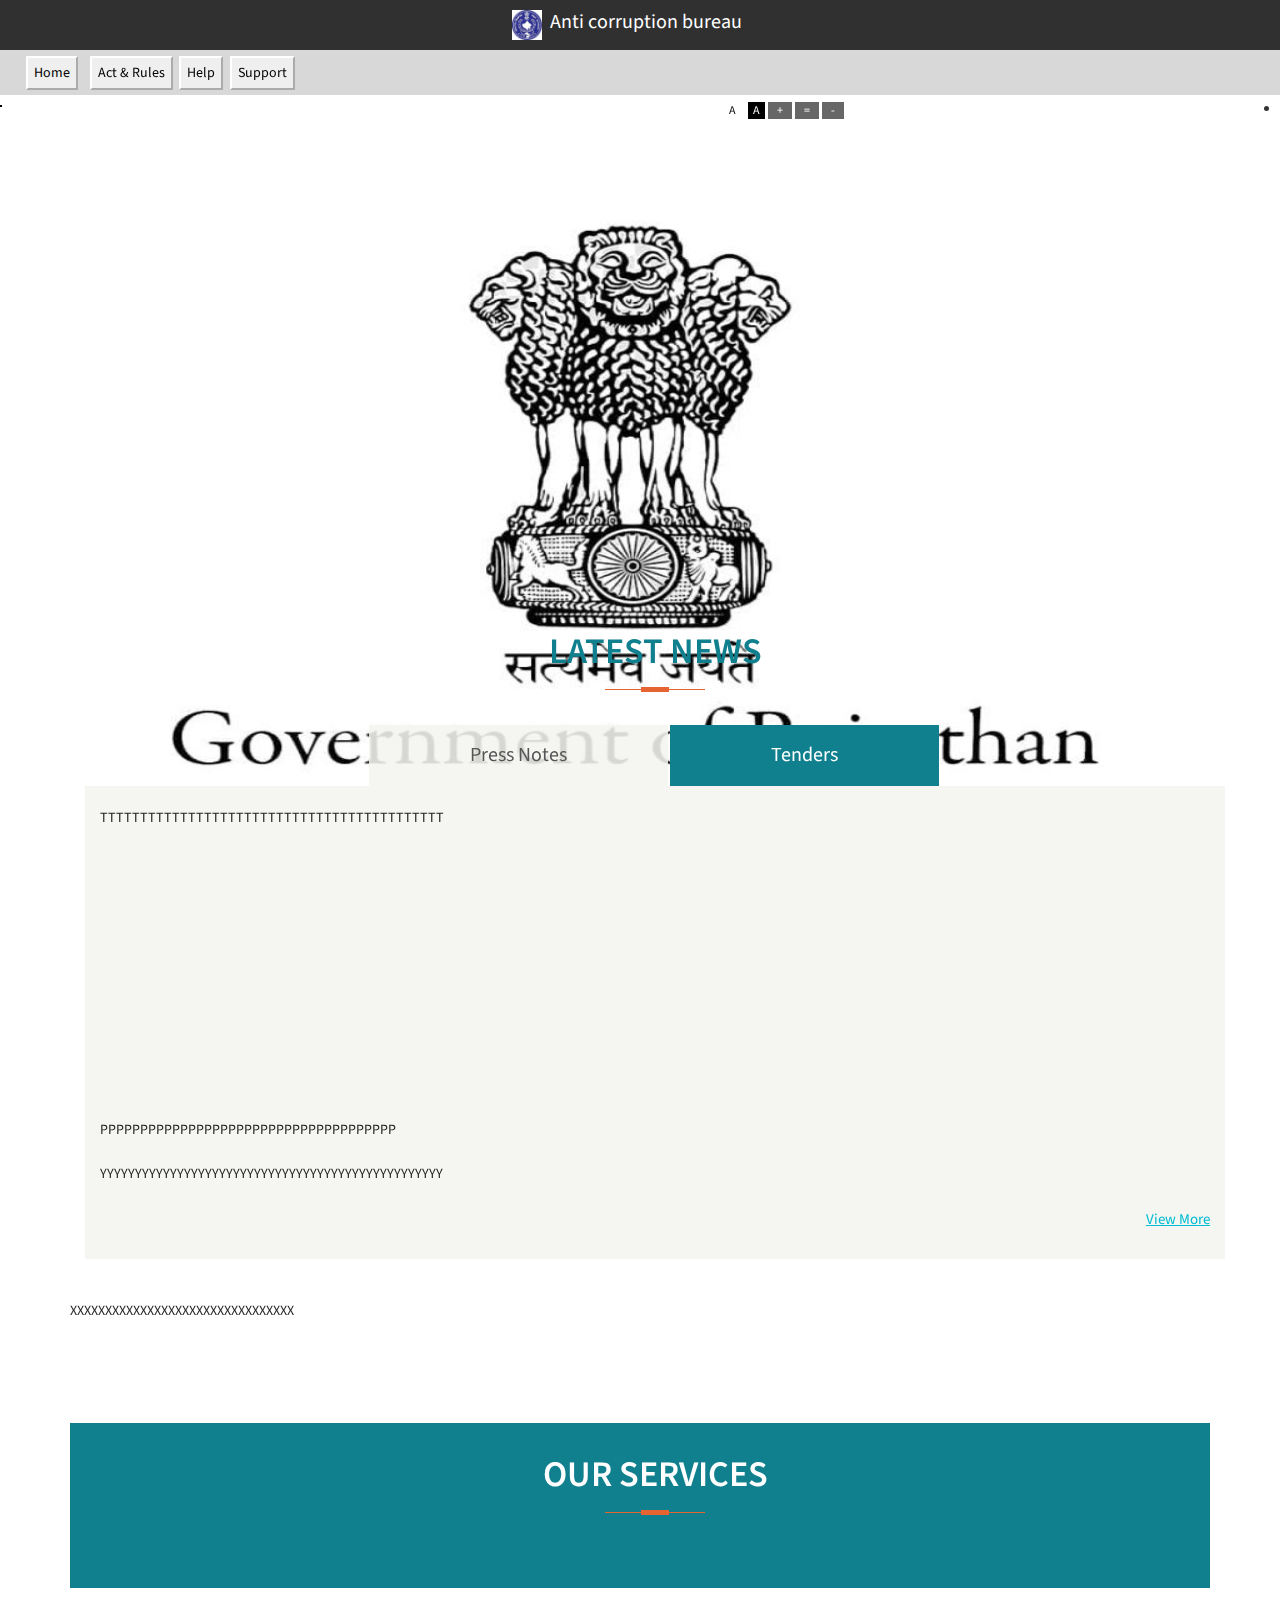
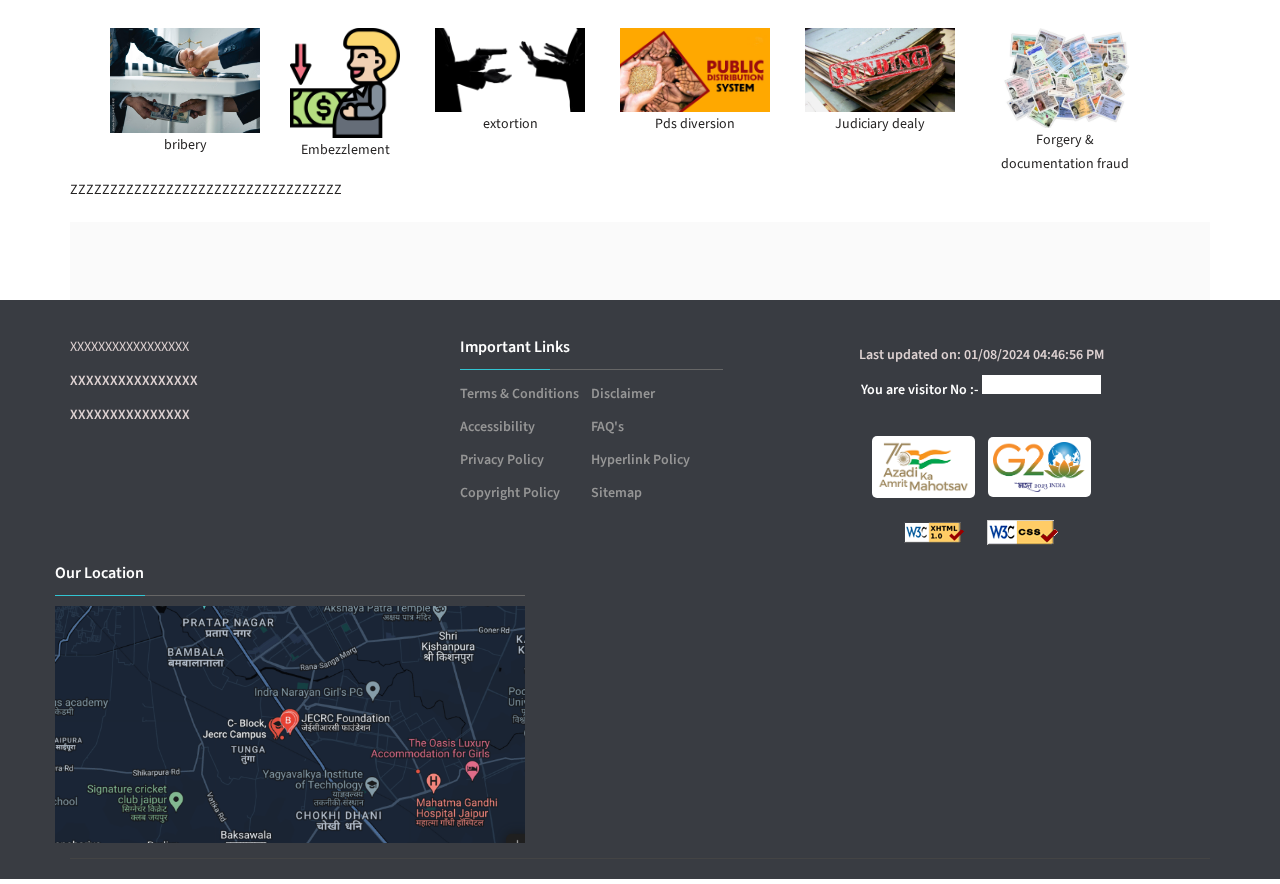
==== index.html @ 55d006df "Update index.html" ====
<!DOCTYPE html>
<html lang="en">
<head>
<meta charset="utf-8">
<meta http-equiv="X-UA-Compatible" content="IE=edge">
<meta name="viewport" content="width=device-width, initial-scale=1">
<title>site</title>

<link rel="stylesheet" href="https://fonts.googleapis.com/css2?family=Material+Symbols+Outlined:opsz,wght,FILL,GRAD@24,400,0,0" />
<link rel="stylesheet" href="https://fonts.googleapis.com/css2?family=Material+Symbols+Outlined:opsz,wght,FILL,GRAD@24,400,0,0" />
<link rel="stylesheet" href="https://fonts.googleapis.com/css2?family=Material+Symbols+Outlined:opsz,wght,FILL,GRAD@24,400,0,0" />
<link href="ita-dep.css" rel="stylesheet">
<link rel="stylesheet" href="https://fonts.googleapis.com/css2?family=Material+Symbols+Outlined:opsz,wght,FILL,GRAD@24,400,0,0" />
<link href="bootstrap.min.css" rel="stylesheet">
<link href="style.css" rel="stylesheet" type="text/css" media="screen">
<link href="font-awesome.min.css" rel="stylesheet">
<link href="flexslider.css" rel="stylesheet" type="text/css" media="screen">
<link href="owl.transitions.css" rel="stylesheet" type="text/css" media="screen">
<link href="animate.css" rel="stylesheet" type="text/css" media="screen">
<link href="jquery.progresstracker.css" rel="stylesheet" type="text/css" media="screen">
<link href="owl.carousel.css" rel="stylesheet" type="text/css" media="screen">
<link href="owl.theme.css" rel="stylesheet" type="text/css" media="screen">
<link href="slimmenu.min.css" rel="stylesheet" type="text/css" media="screen">
<link rel="stylesheet" href="C:/dataTables.bootstrap.min.css"/>
<link rel="stylesheet" href="scroller.css"/>
<link rel="stylesheet" href="menuscroller.css"/>
<link rel="stylesheet" href="style1.css"/>
<link rel="stylesheet" href="player.css">
<link rel="stylesheet" href="popup.css"/>
<link rel="stylesheet" href="Usersolor2.css" type="text/css" media="all" title="color2"/>
<link rel="stylesheet" href="color3.css" type="text/css" media="all" title="color3"/>
<link rel="stylesheet" href="color4.css" type="text/css" media="all" title="color4"/>
<link rel="stylesheet" href="color5.css" type="text/css" media="all" title="color5"/>
<link rel="stylesheet" href="https://fonts.googleapis.com/css2?family=Material+Symbols+Outlined:opsz,wght,FILL,GRAD@24,400,0,0" />
</head>
<body class="header-horizontabutton">
   
    <div style="  padding-top:10px;position:fixed; display: flex; z-index: 1000000000000000000; font-size: 20px; height: 50px; width: 100vw; color:white; background-color: rgb(48, 48, 48);"><img src="bgt17.jpg" style="margin-left: 40vw; height: 30px;width: 30px; display: inline-block; !important" alt=""><p style="color: white; text-align: center; margin-left: 8px;">Anti corruption bureau</p>  </div>
       <!--.navbar header-->
       <br>
       <div style=" height: 70px; width: 100vw; color:white; text-align: center; background-color: rgb(216, 216, 216);" >
        <button class="tabs" style="border-color: white; color: black; position: absolute; left: 2vw; top:56px; z-index: +10000000000000000000000000000000000000000;!important "id="home" class="home" >Home</button>
        <button class="tabs" style="border-color: white; color: black; position: absolute; left:7vw; top:56px; z-index: +100000000000000000000000000000000000000;!important"id="act" class="home">Act & Rules</button>
        <button class="tabs" style="border-color: white; color: black; position: absolute; left:14vw; top:56px; z-index: +10000000000000000000000000000000000000000;!important" id="help"class="home">Help</button>
        <button class="tabs" style="border-color: white; color: black; position: absolute; left:18vw; top:56px; z-index: +10000000000000000000000000000000000000000;!important"id="support"class="home">Support</button>
    </div>

   <script >
        window.watsonAssistantChatOptions = {
          integrationID: "7bcb001e-59f9-430e-aff6-486584fcb900", // The ID of this integration.
          region: "us-south", // The region your integration is ho5ed in.
          serviceInstanceID: "1e8221c4-bea7-44d3-b015-cb9356a021be", // The ID of your service instance.
          onLoad: async (instance) => { await instance.render(); }
        };
        setTimeout(function(){
          const t=document.createElement('script');
          t.src="https://web-chat.global.assistant.watson.appdomain.cloud/versions/" + (window.watsonAssistantChatOptions.clientVersion || 'latest') + "/WatsonAssistantChatEntry.js";
          document.head.appendChild(t);
        });
      </script>



<div id="preloader"> <div id="status">&nbsp;</div></div>
<div class="top-bar-wrap" >
  <div class="container" >
    <div class="top-bar" >
      <div class="pull-left" >
        <div class="time"  style="color:white;position: absolute; top: 100px; left: 39vw; z-index: 10000000000;"> 
          <noscript>5
          Javascript Required
          </noscript>
          <script type="text/javascript">
                                    var d = new Date()
                                    var weekday = new Array("Sunday", "Monday", "Tuesday", "Wednesday", "Thursday", "Friday", "Saturday")
                                    var monthname = new Array("Jan", "Feb", "Mar", "Apr", "May", "Jun", "Jul", "Aug", "Sep", "Oct", "Nov", "Dec")
                                    document.write(weekday[d.getDay()] + ", ")
                                    document.write(d.getDate() + " ")
                                    document.write(monthname[d.getMonth()] + ", ")
                                    document.write(d.getFullYear())
                                </script> 
          <span id="clockDisplay"> 
          <script type="text/javascript">
                                        function renderTime() {
                                            var currentTime = new Date();
                                            var diem = "AM";
                                            var h = currentTime.getHours();
                                            var m = currentTime.getMinutes();
                                            var s = currentTime.getSeconds();
                                            setTimeout('renderTime()', 1000);
                                            if (h == 0) {
                                                h = 12;
                                            } else if (h > 12) {
                                                h = h - 12;
                                                diem = "PM";
                                            }
                                            if (h < 10) {
                                                h = "0" + h;
                                            }
                                            if (m < 10) {
                                                m = "0" + m;
                                            }
                                            if (s < 10) {
                                                s = "0" + s;
                                            }
                                            var myClock = document.getElementById('clockDisplay');
                                            myClock.textContent = h + ":" + m + ":" + s + " " + diem;
                                            myClock.innerText = h + ":" + m + ":" + s + " " + diem;
                                        }
                                        renderTime();
                                    </script> 
          </span> </div>
      </div>
      <div class="pull-right">
        <ul class="list-inline social-1" style=" z-index: 1000000000000000000; !important">
          <li style="color: white; position: absolute; top: 100px; left:56vw; z-index: 1000000000000000000; !important">
            <div class="color-selector-wrapper"  > 
            <a href="#" title="Default Theme" class="color2" onclick="switch_style('color2'); return false;"></a>
            <a href="#" title="Orange Theme" class="color1" onclick="switch_style('color4'); return false;"></a>
            <a href="#" title="Honey Orange Theme" class="color3" onclick="switch_style('color3'); return false;"></a>
            <a href="#" title="Normal Contrast" class="color4" onclick="switch_style('color1'); return false;">A</a>
            <a href="#" title="High Contrast" class="color5" onclick="switch_style('color5'); return false;">A</a>
          </div>
          </li>
          <li>
            <div class="fontsizer" style="color: white; position: absolute; top: 100px; left:60vw; z-index: 1000000000000000000; !important"> 
                 <a href="#" title="Increase Font Size" class="increase font">+</a>
                 <a href="#" title="Default Font Size" class="resetMe font">=</a>
                 <a href="#" title="Decrease Font Size" class="decrease font">-</a> 
                 <a href="#" onclick="window.print()" class="font" title="Print"><i class="fa fa-print"></i></a>
           </div>
          </li>
<li  class="desk-hide"><a href="#aboutus" class="page-scroll" title="Skip to main content" rel="noopener noreferrer">Skip to main content</a></li>
        <li class="desk-hide"><a href="/content/homeportal/en/screenreaderaccess.html" target="_blank" title="Screen Reader Access" rel="noopener noreferrer">Screen Reader Access</a></li>
        </ul>
      </div>
    </div>
  </div>
</div>

<div class="navbar navbar-default navbar-static-top sticky" role="navigation">
  <div class="container">

    
<div class="navbar-header">
	<button type="button" class="navbar-toggle" data-toggle="collapse" data-target=".navbar-collapse"> <span class="sr-only">Toggle navigation</span> <span class="icon-bar"></span> <span class="icon-bar"></span> <span class="icon-bar"></span> </button>
	<a class="navbar-brand" href="/content/homeportal/en/acbdepartment.html">
		<span class="hide_txt">home</span>
	</a>
</div><div class="section"></div><div class="iparys_inherited"></div>





<div class="navbar-collapse collapse pol-dep-menu">
      <ul class="nav navbar-nav navbar-right" style="height:65px;">
        <li style="position: absolute; right: 200px; top:-40px; !important"><a href="/content/homeportal/en.html" rel="noopener noreferrer" class="main-portal-link" target="_blank"><span class="material-symbols-outlined" style="font-size: 15px; padding-bottom: 0px; !important">
            home
            </span> Back to Main Portal</a></li>
          

        <li style="position: absolute; right: 100px; top:-40px;!important"class="dropdown lang-sel"> <a href="#" class="dropdown-toggle " data-toggle="dropdown"><span style="font-size: 15px; padding-bottom: 0px;!important" class="material-symbols-outlined">
            language
            </span>Language</a>
          <ul class="dropdown-menu" role="menu">
            <li><a href="">English</a></li>
            <li><a href="">Hindi</a></li>
          </ul>
        </li> 

          <li style="position: absolute; top: -43px; right: 20px;" class="dropdown " data-animate="animated fadeInUp" style="z-index:500;"> <a href="#" class="dropdown-toggle " data-toggle="dropdown"><span class="material-symbols-outlined">
            search
            </span><em class="hide_txt">search icon</em></a>
          <ul class="dropdown-menu animated fadeInUp">
            <li id="dropdownForm">
              <div class="dropdown-form">
                
<input name="colid" class="colid" type="hidden" value="">

				
                
                
                
                    
                

<form class=" form-inline" id="searchform" action="/content/homeportal/en/acbdepartment/search-results.html">
                  <div class="input-group" >
                     <input  type="search" aria-label="search keyward" class="form-control" name="q" id="search-input" placeholder="Keywords..." autocomplete="off" required>



                    <span class="input-group-btn">
                         <button class="btn btn-theme-bg" type="button" id="submit-2">Go</button>

                    </span> 
                      

                    </div>
                </form>


              </div>
            </li>
          </ul>
        </li>
          

      </ul>
    </div>







	  

    <link rel="stylesheet" type="text/css" href="/acb-dep-menu.css">


<style>
	.cms-logos {
	position: absolute;
	z-index: 99;
	bottom: 480px;
	width: 10%;
	right: 0px;
	}
	.cm-image-home{position:absolute;bottom:0;z-index: 999;}
	.cm-image-home img{max-width:250px;}
	.minister-image-home{position:absolute;bottom:0;z-index: 999;right:0}
	.minister-image-home img{max-width:220px;}
	.chiranjeevi_logo {
	position: absolute;
	top: 0;
	right: 0px;
	z-index: 1;
	}
	.new_hg_minst
	{
	position: absolute;
	bottom: 0;
	right: 0;
	max-width: 200px;
	z-index: 9;
	}
	.new_hg_minst img{
	max-width: 100%;
	}
	.home-slide li
	{
	height:calc(100vh - 97px);
	background-size: 100% 100% !important;
	}
	.rpa-banner .home-slide li{
	height:calc(100vh - 240px);
    background-size: 100% 100% !important;
	}
	.home-slide{
	padding:0;
	}
	.home-slide .owl-pagination
	{
	display:none!important;
	}
	.flexslider .home-slide .owl-buttons div{
	text-decoration: none;
	display: block;
	width: 40px;
	height: 40px;
	margin: -20px 0 0;
	position: absolute;
	top: 42%;
	z-index: 100;
	overflow: hidden;
	opacity: 0;
	cursor: pointer;
	color: rgba(0, 0, 0, 0.8);
	text-shadow: 1px 1px 0 rgb(255 255 255 / 30%);
	-webkit-transition: all 0.3s ease-in-out;
	-moz-transition: all 0.3s ease-in-out;
	-ms-transition: all 0.3s ease-in-out;
	-o-transition: all 0.3s ease-in-out;
	transition: all 0.3s ease-in-out;
	height: 50px;
	line-height: 50px;
	width: 50px;
	text-shadow: none;
	color: #32c5d2;
	opacity: 1;
	font-size: 0;
	background: transparent;
	}
	.flexslider .home-slide .owl-buttons div.owl-next {
	right: 30px;
	text-align: right;
	}
	.flexslider .home-slide .owl-buttons div.owl-prev {
	left: 30px;
	}
	.flexslider .home-slide .owl-buttons div.owl-next:before{
	font: normal normal normal 14px/1 FontAwesome;
	content: "\f105";
	font-size:50px;
	}
	.flexslider .home-slide .owl-buttons div.owl-prev:before{
	font: normal normal normal 14px/1 FontAwesome;
	content: "\f104";
	font-size:50px;
	}
	.main-slider
	{
	background: transparent;
	}
.cq-placeholder-department-banner_47cmp0{
	margin-top:27px !important;
    }
.acb--banner-logo{
	position: absolute;
    z-index: 1;
    bottom: inherit!important;
    top: 10px;
    left: 0!important;
    max-width: 210px;
    border: 1px solid black;
}
.acb--banner-logo img{
    width : 100%;
}
.minister-image{
    position: absolute;
    bottom: 0;
    z-index: 999;
    right: 0;
    max-width: 170px;
}
.helplineNo{
 position: absolute;
    bottom: 0;
    z-index: 999;
    right: 0;
    background: #ffff;
    background: #11808e;
    color: #fff;
    padding: 15px;
    font-weight: 600;
    font-size: 22px;
    line-height: 1.5;
    }
@media only screen and (max-width:767px){
    .helplineNo{
padding: 10px;
    font-weight: 600;
    font-size: 16px;
    }
}
</style>


<section id="home" class="main-slider pt-section" data-name="Home"style=" border-radius:0px;width: 100vw; height: 100vh; position: absolute; top: -50px; left: 0px; z-index: -1;
!important">
	<div class="flexslider" >

<div class="cm-image-home">
		</div>
            <div class="acb--banner-logo">
   
</div>







		<!-- <div class="rpa_marquee" data-sly-test="false">
			<marquee onmouseover="this.stop();" onmouseout="this.start();" direction="right" behavior="alternate">
			             
			<a rel="noopener noreferrer" adhocenable="false" href="https://webcast.gov.in/mha/ib" target="_blank">पुलिस स्मृति दिवस समारोह का सीधा प्रसारण</span></b></span><b><span style="color: rgb(255,102,0);"></a></marquee> 
			</div> -->

		
		
		<ul class="home-slide owl-carousel owl-theme">
			
				
    <!--<li style="background: url('/content/dam/common/cmo/drugBanner1.jpg')"></li>
    <li style="background: url('/content/dam/common/cmo/drugBanner2.jpg')"></li>-->

<li style="background-image: url('bgt19.jpg')">
        <div class="slider-text">
          <div class="inner">
            <div class="container text-center">
              <div class="row">
                <div class="col-md-8 col-md-offset-2">
                      <h4></h4>
                      
                      
                       

               </div>
              </div>
            </div>
          </div>
        </div>
      </li>

			
				
    <!--<li style="background: url('/content/dam/common/cmo/drugBanner1.jpg')"></li>
    <li style="background: url('/content/dam/common/cmo/drugBanner2.jpg')"></li>-->

<li style="background-image: url('bgt20.png')">
        <div class="slider-text">
          <div class="inner">
            <div class="container text-center">
              <div class="row">
                <div class="col-md-8 col-md-offset-2">
                      <h4></h4>
  
                      
                       

               </div>
              </div>
            </div>
          </div>
        </div>
      </li>

			
				
    <!--<li style="background: url('/content/dam/common/cmo/drugBanner1.jpg')"></li>
    <li style="background: url('/content/dam/common/cmo/drugBanner2.jpg')"></li>-->

			

		</ul>
	</div>
	
	
	<!--<a href="http://www.gramrajasthan.in" class="gram-logo" target="_blank">
		</a>-->
	
</section>
<script>
	/*var url = window.location.href;
	 	var f = url.includes("homeguardsdepartment");
	var f1 = url.includes("homeguards");
	 	if(f==true || f1==true){
	       document.getElementById("ministerImgValidationHome").innerHTML = 
	       '<div class="minister-image-home">' + '<img src="C:/Users/Dell/Downloads/home.rajasthan.gov.in/home.rajasthan.gov.in/content/dam/HomeGuardsfile/pic-/Sh-Bhajanlal-Jatav.png" alt="Shri Bhajanlal Jatav" title="Shri Bhajanlal Jatav">'+
	       '</div>';
	   }*/
	
	
</script>
<!--- New Banner Section for News and Courses  -->





    









<section id="news" class=" news parallax pt-section padding-v-60" data-name="News" style="background-image:url(news.jpg); margin-top:400px; !important">
<div class="container">
    
    <div class="row">
      <div class="col-md-12">
        <h3 class="heading">Latest News</h3>
      </div>
    </div>
    <div class="row ">
      <div class="col-md-12">
        <ul class="nav nav-tabs">
    <li class="active"><a data-toggle="tab" href="#lNews">Press Notes</a></li>
   <li><a data-toggle="tab" href="#tenders">Tenders</a></li>
    
        </ul>
        <div class="tab-content news-desc">
            <p>TTTTTTTTTTTTTTTTTTTTTTTTTTTTTTTTTTTTTTTTTTT</p>
          <div id="lNews" class="tab-pane fade in active">
           <div class="tableHeight"> <div id="acbpressnote"></div></div>
<p>PPPPPPPPPPPPPPPPPPPPPPPPPPPPPPPPPPPPP</p>
         <div align="right">
         <a href="/content/homeportal/en/acbdepartment/media/" class="readMore btn"> </a>

         </div>

         <p>YYYYYYYYYYYYYYYYYYYYYYYYYYYYYYYYYYYYYYYYYYYYYYYYY</p>
       <a class="viewmore" href="/content/homeportal/en/acbdepartment/pressrelease.html">View More</a>
          </div>

          <div id="tenders" class="tab-pane fade">
         <div class="tableHeight"> <div id="acbtenders"></div></div>


             <div align="right">
  <a href="/content/homeportal/en/acbdepartment/tender" class="readMore btn"> </a>

  </div>

    <a class="viewmore" href="/content/homeportal/en/acbdepartment/tender.html">View More</a>
          </div>

<div id="events" class="tab-pane fade">
        <div class="tableHeight">    <div id="acbcirculars"> </div> </div>

 <div align="right">
<a class="readMore btn"> </a>
</div>
          </div>
        </div>
      </div>
    </div>
  </div>
</section>
 

<p>XXXXXXXXXXXXXXXXXXXXXXXXXXXXXXXX</p>
<!-- <sly data-sly-test="false"><div data-sly-resource="departmentlatestnewsSection" data-sly-unwrap/></sly> -->

<section id="count" class="process-rounded pt-section padding-v-60" data-name="Count">
 <div class="container">

    <div class="row">

  
          
     
 
  </div>
    </div>
</section>


	<section id="services" class="services bg-theme pt-section padding-v-60" data-name="Services">
  <div class="container">
    <div class="row">
      <div class="col-md-12">
        <h3 class="heading">Our Services</h3>
      </div>
    </div>
    <div class="row">
     
 
     

    </div>
  </div>
</section>

<div style=" text-align: center; display: flex; border-radius: 7px;margin-top: 40px;">
    <div style=" height: 150px; width: 150px; margin-right:30px;  margin-left: 40px; ">    <img src="bgt11.jpg" >
        <p>bribery</p></div>

<div style=" height: 120px; width: 110px; margin-right:35px; ">    <img src="bgt12.png">
    <p>Embezzlement</p></div>
<div style=" height: 150px; width: 150px; margin-right:35px; ">    <img src="bgt13.jpeg">
    <p>extortion</p></div>
<div style=" height: 150px; width: 150px;  margin-right:35px;">     <img src="bgt14.jpg">
    <p>Pds diversion</p></div>
<div style=" height: 150px; width: 150px; margin-right:35px; ">    <img src="bgt15.jpg">
    <p>Judiciary dealy</p></div>
<div style=" height: 150px; width: 150px; margin-right:35px; ">    <img src="bgt16.jpg">
    <p>Forgery & documentation fraud</p></div>
</div>

<p>ZZZZZZZZZZZZZZZZZZZZZZZZZZZZZZZZZZ</p>
<section class="otherWebLink">
<div class="container padding-v-30">
<ul id="flexiselDemo3">
<li><a rel="noopener noreferrer" href="https://www.itu.int/wtsa/2024/" target="_blank"><img src="C:/Users/Dell/Downloads/home.rajasthan.gov.in/home.rajasthan.gov.in/content/dam/common/ituwsta/iTUWSTA-logo.jpg" alt="ituwsta logo"> </a></li>
    
        
          <li><a href="https://janaadhaar.rajasthan.gov.in" onclick="return confirmRedirect();" target='_blank'><img src="janaadhaar-logo2.png" alt="Impartent links"></a></li>
    
          <li><a href="https://sso.rajasthan.gov.in/signin" onclick="return confirmRedirect();" target='_blank'><img src="2.jpg" alt="Impartent links"></a></li>
    
          <li><a href="http://sampark.rajasthan.gov.in/" onclick="return confirmRedirect();" target='_blank'><img src="3.jpg" alt="Impartent links"></a></li>
    
          <li><a href="https://india.gov.in/" onclick="return confirmRedirect();" target='_blank'><img src="5.png" alt="Impartent links"></a></li>
    
          <li><a href="http://gyansankalp.nic.in" onclick="return confirmRedirect();" target='_blank'><img src="button_csr1.jpg" alt="Impartent links"></a></li>
    
          <li><a href="#" onclick="return confirmRedirect();" target='_blank'><img src="beti-bachao-beti-padhao.png" alt="Impartent links"></a></li>
    
  
</ul>    
</div>
<section>

 <script>
    function confirmRedirect(){
		var r = confirm('You will be redirect to a different webpage.');
        if(r == true){
            window.loaction = $(this).attr("href");
        }
        return r;
    }
</script> 



<span class="material-symbols-outlined" style="color:white; position:absolute; top:290px; right:40px;">
    keyboard_double_arrow_right
    </span>
    <span class="material-symbols-outlined" style="color:white; position:absolute; top:290px; left:40px;">
        keyboard_double_arrow_left
        </span>



</div> 
<footer id="footer">
  <div class="container">

    <div class="row">
             <div class="col-md-4 margin30">
        <div class="footer-col">
<p>XXXXXXXXXXXXXXXXX</p>
<p><b>XXXXXXXXXXXXXXXX</p>
<p>XXXXXXXXXXXXXXX</p>
<p> </p>



          <ul class="list-inline social-1">
           
          </ul>
        
        </div>
      </div><div class="section"></div><div class="iparys_inherited"></div>

<div class="col-md-3 margin30">
 
        <div class="footer-col">

          <h3 class="headings">Important Links</h3>
          <ul class="list-unstyled popular-post">

          

            <li>Terms &amp; Conditions</a> </li>


            <li>Disclaimer</a> </li>


            <li> Accessibility</a> </li>


            <li> FAQ&#39;s</a> </li>


            <li> Privacy Policy</a> </li>


            <li> Hyperlink Policy</a> </li>


            <li> Copyright Policy</a> </li>


            <li>Sitemap</a> </li>

          </ul>
        </div>
        

      </div><div class="section"></div><div class="iparys_inherited"></div>

    <div class="col-md-5 margin30" style="text-align:center;">
    	
			<div class="update">
    				<p class="center"> 
    Last updated on: 

    01/08/2024 04:46:56 PM

 

    				</p>
 					<div class="newcounter">You are visitor No :- <span id="visitorCounter"></span></div> 



    		</div>

        <div class="gandhi">
   <img src="akam-logo.png" alt="Azadi Ka Amrit Mahotsav" width="158"></a>
</div> 

<div class="g20 gandhi"> <a rel="noopener noreferrer" href="https://www.g20.org/en/" target="_blank">	<img src="g20.png" alt="g20" width="158"></a></div>


<div class="ex-links">
			<ul>
			 <li><img src="w3c_html_icon.png" alt="w3c html"></a>
			 </li>
			<li><img src="w3c_css.gif" alt="w3c css"></a>
			</li>
			</ul>
		</div>

	</div>
 <div class="row">
<div class="col-md-5 margin30">
        <div class="footer-col">
          <h3 class="headings">Our Location</h3>
          <div class="map">
            <img src="bgt8.png">
         </script> 
          </div>
        </div>
      </div><div class="section"></div><div class="iparys_inherited"></div>


<div class="col-md-7 margin30 idcLogo_otr">
<div class="idc-logo"><img src="C:/Users/Dell/Downloads/home.rajasthan.gov.in/home.rajasthan.gov.in/content/dam/common/idc-logo.png" alt="100 international day of cooperatives"></div>
</div>
</div>

</div>
    <div class="row">
      <div class="col-md-12">
        <div class="footer-btm"><div>
 
</div>  </div>
		
		

		
		
      </div>
    </div>
  </div>    
      </div>
</div>
</footer>
<!--<div data-sly-resource="par" data-sly-unwrap />
<div data-sly-include="/libs/wcm/core/components/init/init.jsp" data-sly-unwrap />
-->
     <div id="back-top"><a href="#top"><span class="hide_txt">Scroll to Top</span></a></div>

            <style>
                .idcLogo_otr{
    width: auto;
                }
.idc-logo{
float:right;width:100%
}
.idc-logo img{
    background: #fff;
    border-radius: 15px;
    padding: 4px 7px;
    max-width: 200px;
    margin: 32px 0 20px 0;
	box-shadow: 0 0 20px 0 rgb(62 28 131 / 10%);
}
      .update p.center{

text-align:center;
                margin : 8px  0 !important;
                }          
    .gandhi
{
      margin:0 auto;
    width: 103px;    display: inline-block;
    margin: 0 5px;

}
    .digifestLogo{
    width: 190px;
    }
    .gandhi img{
        max-width: 100%;
        }
    footer .container
    {
        position:relative;
    }
    @media only screen and (max-width:1025px)
            {
        .gandhi {

width: 103px;
display: block;
margin: 20px auto;
}
    }
</style>


<link rel="stylesheet" type="text/css" href="/popup.css" media="screen"> <!-- Added by Manish-->
<script src="jquery.min.js"></script>
<script src="jquery.vender.new.js"></script>




<script src="jquery.flexslider-min.js" type="text/javascript"></script> 


<script src="jquery.fancybox.js"></script>
<script src="global.js"></script>
<script type="text/javascript" src="jquery.smartmenus.js"></script> 
<script type="text/javascript" src="jquery.smartmenus.bootstrap.js"></script>
<script src="bootstrap.min.js" type="text/javascript"></script>





   <div class="f-script"></div>
<script src="acb-dep-menu.js"></script>

   <script>
//navigation shortcode
$(function() {
             $('#main-menu').smartmenus({
                 subMenusSubOffsetX: 1,
                 subMenusSubOffsetY: -8
             });
         });

$(document).ready(function(){
    $('.hamberg').click(function() {
        $('.overlay').addClass("overlay-show");
        $('.menu-wrap').addClass("menu-wrap-show");
        return false;
    });
    $("#nav-close").click(function() {
        $('.overlay').removeClass("overlay-show");
        $('.menu-wrap').removeClass("menu-wrap-show");
    });
    $('.overlay').click(function(){
        $('.overlay').removeClass("overlay-show");
        $('.menu-wrap').removeClass("menu-wrap-show");
    });
    $('#nav ul li').each(function() {
        if ($(this).children('ul').length > 0) {
            $(this).addClass('parent');
            $(this).prepend( "<span><i class='fa fa-angle-right' aria-hidden='true'></i></span>" );
        }
    });
    $('#nav ul li.parent > span').click(function() {
        $(this).parent().toggleClass('active');
        $(this).parent().children('ul').slideToggle('fast');
        $(this).parent().siblings().children().next().slideUp();
        $(this).parent().siblings().removeClass('active');
    });


    
});
    </script>






<script src="jquery.dataTables.min.js"></script>
<script src="dataTables.bootstrap.min.js"></script>

<script src="jquery.easing.1.3.min.js" type="text/javascript"></script> 
<script type="jquery.sticky.js"></script> 

<script src="jquery.stellar.min.js" type="text/javascript"></script> 
<script src="jquery.mixitup.min.js" type="text/javascript"></script> 
<script src="waypoints.min.js"></script> 
<script src="jquery.counterup.min.js" type="text/javascript"></script> 
<script src="wow.min.js" type="text/javascript"></script> 
<script src="owl.carousel.min.js" type="text/javascript"></script> 

    <script async defer id="analytics-script" data-website-id="7403330c-80d9-4ba0-a8a3-6db4c4a7d0f0" data-old-count="2578400" src="https://webanalytics.rajasthan.gov.in/script.js"></script>
    <link href="visitorcounter.css" rel="stylesheet" type="text/css">
<script src="visitorcounter.js"> </script> 
<script>
            $(document).ready(function() {
    $(".home-slide").owlCarousel({
        // Most important owl features
        items: 1,
        itemsCustom: false,
        itemsDesktop: [1199, 1],
        itemsDesktopSmall: [980, 1],
        itemsTablet: [768, 1],
        itemsTabletSmall: false,
        itemsMobile: [479, 1],
        singleItem: false,
        startDragging: true,
        navigation: true,
        autoPlay:true
    });

});
          </script>
<script src="jquery.simplyscroll.js"></script>
<script src="jquery.progresstracker.js" type="text/javascript"></script> 
<script src="custom.js" type="text/javascript"></script> 
<script src="theme-changer.js" type="text/javascript"></script>
<script src="scrollbar.js"></script> 
<script src="menuscroller-jquery.js"></script>
<script src="jquery.flexisel.js"></script>
<script src="mediaelement-and-player.min.js"></script>
<script src="mycustom.js"></script>
<script src="popup.js"></script>
<script src="jquery.prettyPhoto.js"></script> 
<script src="dephome.js"></script>
<script type="text/javascript" src="popup.js"></script> <!-- Added by Manish-->
<script>
            var _gaq=[['_setAccount','UA-XXXXX-X'],['_trackPageview']];
            (function(d,t){var g=d.createElement(t),s=d.getElementsByTagName(t)[0];
            g.src=('https:'==location.protocol?'//ssl':'//www')+'.google-analytics.com/ga.js';
            s.parentNode.insertBefore(g,s)}(document,'script'));

            // Colorbox Call

            $(document).ready(function(){
                $("[rel^='lightbox']").prettyPhoto();
            });
        </script>




<script>

$('#GalleryStuff li').each(function() {
    $(this).parent().prepend(this);
});

$('.ascList').each(function() {
    $(this).parent().prepend(this);
});



</script>






<script src="tablecall.js"></script>
<script type="text/javascript">

$(window).load(function() {

    $("#flexiselDemo3").flexisel({
        visibleItems: 7,
        animationSpeed: 1000,
        autoPlay: false,
        autoPlaySpeed: 3000,            
        pauseOnHover: true,
            clone:false,
        enableResponsiveBreakpoints: true,
        responsiveBreakpoints: { 
            portrait: { 
                changePoint:480,
                visibleItems: 1
            }, 
            landscape: { 
                changePoint:640,
                visibleItems: 2
            },
            tablet: { 
                changePoint:768,
                visibleItems: 3
            }
        }
    });

});
</script>


<script>
  $(function() {
    $(".videos").click(function () {
      var theModal = $(this).data("target"),
      videoSRC = $(this).attr("data-video"),
      videoSRCauto = videoSRC + "?modestbranding=1&rel=0&controls=0&showinfo=0&html5=1&autoplay=1";
      $(theModal + ' video').attr('src', videoSRCauto);
      $('#videoModal').on('hidden.bs.modal', function () {
        $(theModal + ' video').attr('src', '');
      });
    });
  });
  </script>



<script src="jquery.ui.js"></script> 
<script src="tenders.js"></script> 

<script type="text/javascript">

$(document).ready(
			function() {
            $('#rpatenders tbody').html($('#rpatenders tbody').find('tr').get().reverse());

				var todayDate = $.datepicker.parseDate("yy-mm-dd",
						$.datepicker.formatDate('yy-mm-dd', new Date()))
						.getTime();
                var table = $('#rpatenders').DataTable({
					"paging" : true,
					"ordering" : false,
					"info" : true,
					"bFilter" : true
				});

				/*$("#rpatenders tbody tr").each(
						function(index) {
							var data = table.row(index).data();                           
							var tableDate = $.datepicker.parseDate("dd/mm/yy",
									data[3]).getTime();
							if (todayDate > tableDate) {
								$(this).remove();
							}
						}); */


			});

$(document).ready(function(){
$( "#tendersnew" ).load( "/content/homeportal/en/rajasthanpoliceacademy/latestnews.html #rpatenders",function(){
		$('#rpatenders tbody').html($('#rpatenders tbody').find('tr').get().reverse());
		var table = $('#rpatenders').DataTable({
            		"searching": false,
            		"lengthChange": false,
            		"info":false,
            		"paging": false,
					"columnDefs" : [ {
						"searchable" : true,
						"orderable" : false,
						"targets" : '_all'
					} ],
					"order" : []
				});


				table.on('order.dt search.dt', function() {
					table.column(0, {
						search : 'applied',
						order : 'applied'
					}).nodes().each(function(cell, i) {
						cell.innerHTML = i + 1;
					});
				}).draw();


    	var todayDate = $.datepicker.parseDate("yy-mm-dd",
						$.datepicker.formatDate('yy-mm-dd', new Date()))
						.getTime();

				$("#rpatenders tbody tr").each(
						function(index) {
							var data = table.row(index).data();                           
							var tableDate = $.datepicker.parseDate("dd/mm/yy",
									data[3]).getTime();
							if (todayDate > tableDate) {
								$(this).remove();
							}
						});

 	});  

});


</script>
 <script type="text/javascript">
$(document).ready(function(){
 $('#submit-2').click(function(){
		$('#searchform').trigger('submit');

    });
$('#search-input').keyup( function(e) {

            //if enter is pressed
            if(e.keyCode == 13) {

                $('#searchform').trigger('submit');

            }


        });

     });
</script>
<script>
    (function ($) {
                $.fn.dtree = function (options) {
                    var $this = this,
                        settings = $.extend({
                            isHorizontal: false,
                            customTemplate: false,
                            gutter: 20,
                            zoom: true,
                            placeholderImg: "",
                            isCollapsible: true,
                            searchbox: true
                        }, options),
                        _parents = [],
                        _nodeDims = {},
                        _iniScale = 0,
                        _domNodes = {},
                        _dtreeID = $this.attr("id") || "dtree" + Math.round(Math.random() * 100),
                            init = {
                                logger: function () {
                                    _parents = calc.getParentChildObj();
                                    _nodeDims = init.getNodeDimensions();
                                    
                                    $this.html(init.buildNodes(_nodeDims));
                                    init.rearrangeDom();
                                    init.setSelectors();
                                    console.log(settings.nodes, _nodeDims, _parents);
                                },
                                buildNodes: function (nodeDims) {
                                    if (settings.customTemplate) {
                                        
                                    } else {
                                        var activepid = _parents.rootNode.id,
                                            pNodes = _parents.listParents.length,
                                            ndPipe = [activepid],
                                            nodeHTML = "<div class=\"dtree-wrapper " + (settings.isHorizontal ? 'dtree-x' : '') + "\">";
                                        
                                        if (settings.searchbox) {
                                            nodeHTML += "<div class=\"dtree-searchbox\"><input type=\"text\" class=\"dtree-search-control\"><i class=\"dtree-search-icon\"></i>" +
                                                "<ul class=\"dtree-search-list\"></ul>" +
                                                    "</div>";
                                        }
                                        
                                        
                                        nodeHTML += "<div class=\"dtree-node-wrapper\" id=\"" + _dtreeID + "_node_0\" style=\"width:100%\">" +
                                            "<div class=\"dtree-node-cell\">" +
                                                "<div class=\"dtree-node-main\">" +
                                                    "<div class=\"dtree-node \" style=\"margin:" + settings.gutter + "px\">" +
                                                        "<div class=\"dtree-img\"><img src=\"" + (_parents.rootNode.img || settings.placeholderImg) + "\"></div>" +
                                                            "<div class=\"dtree-name\">" + _parents.rootNode.name + "<span class=\"sub\">" + _parents.rootNode.txt + "</span></div>" +
                                                                (settings.isCollapsible ? "<div class=\"node-collapse\" data-dtree-collpase-node=\"#" + _dtreeID + "_node_" + activepid + "\"  style=\"bottom : " + settings.gutter / 2 + "px\"></div>" : "");
                                        nodeHTML += (settings.isHorizontal) ? "<i class=\"dtree-branch liney\" style=\"height:50%; top:50%; left: " + settings.gutter + "px; width: calc(100% - " + settings.gutter + "px)\"></i>" : "<i class=\"dtree-branch liney\" style=\"width:50%; left:50%; top: " + settings.gutter + "px; height: calc(100% - " + settings.gutter + "px)\"></i>";
                                        nodeHTML += "</div></div><div class=\"dtree-child-container\" id=\"" + _dtreeID + "_node_" + activepid + "\"></div></div></div>";
                                        
                                        while (pNodes && ndPipe.length) {
                                            activepid = ndPipe.shift();
                                            var childNdsObj = _parents.parentObj[_parents.listParents.indexOf(activepid)];
                                            if (!childNdsObj) {
                                                continue;
                                            }
                                            var childNds = childNdsObj.childNodes;
                                            
                                            nodeHTML += "<div class=\"dtree-node-wrapper \" id=\"" + _dtreeID + "_parent_" + activepid + "\"  >";
                                            
                                            for (var i = 0; i < childNds.length; i++) {
                                                var isParent = (_parents.listParents.indexOf(childNds[i].id) !== -1),
                                                    hasSiblings = childNds.length - 1,
                                                        xRight = (i == 0) ? "0" : "50%",
                                                            xWidth = "50%",
                                                                isMiddle = (i > 0 && i < childNds.length - 1),
                                                                    imgSrc = childNds[i].img || settings.placeholderImg,
                                                                        parObj = _parents.parentObj[_parents.listParents.indexOf(childNds[i].id)],
                                                                            isCollapsedNode = childNds[i].isCollapsed;
                                                
                                                if (isMiddle) {
                                                    xWidth = "100%";
                                                    xRight = "0";
                                                }
                                                settings.nodes[_parents.nodeById[childNds[i].id]].lvl = 1 + settings.nodes[_parents.nodeById[activepid]].lvl;
                                                // width: 100/childNds.length
                                                nodeHTML += "<div class=\"dtree-node-cell \"  >" +
                                                    "<div class=\"dtree-node-main\">" +
                                                        "<div class=\"dtree-node "+(isCollapsedNode && "dtree-collapsed")+"\" style=\"margin:" + settings.gutter + "px\">" +
                                                            "<div class=\"dtree-img\"><img src=\"" + imgSrc + "\"></div>" +
                                                                "<div class=\"dtree-name\">" + childNds[i].name + "<span class=\"sub\">" + childNds[i].txt + "</span></div>";
                                                nodeHTML += isParent ? (settings.isCollapsible ? "<div class=\"node-collapse\" data-dtree-collpase-node=\"#" + _dtreeID + "_node_" + childNds[i].id + "\" style=\"bottom : " + settings.gutter / 2 + "px\"></div>" : "") : "";
                                                
                                                if (settings.isHorizontal) {
                                                    nodeHTML += (!isParent && parObj ? (parObj.childNodes.length > 1) : parObj) ? "<i class=\"dtree-branch liney\" ></i>" : "<i class=\"dtree-branch liney\" style=\"width:calc(100% - " + settings.gutter + "px); left: 0\"></i>";
                                                    
                                                } else {
                                                    nodeHTML += (!isParent && parObj ? (parObj.childNodes.length > 1) : parObj) ? "<i class=\"dtree-branch liney\"></i>" : "<i class=\"dtree-branch liney\" style=\"height:calc(100% - " + settings.gutter + "px); top: 0\"></i>";
                                                    nodeHTML += hasSiblings ? "<i class=\"dtree-branch linex\" style=\"right: " + xRight + "; width: " + xWidth + "\"></i>" : "";
                                                }
                                                
                                                nodeHTML += "</div></div>" +
                                                    ((hasSiblings && (settings.isHorizontal)) ? "<i class=\"dtree-branch linex\" style=\"bottom: " + xRight + "; height: " + xWidth + "\"></i>" : "") +
                                                        "<div class=\"dtree-child-container  "+(isCollapsedNode && "dtree-target-collapsed")+"\" id=\"" + _dtreeID + "_node_" + childNds[i].id + "\"></div></div>";
                                                ndPipe.push(childNds[i].id);
                                            }
                                            nodeHTML += "</div>";
                                            pNodes--;
                                        }
                                        
                                        
                                        return nodeHTML + "</div>";
                                    }
                                },
                                rearrangeDom: function () {
                                    var $parents = $this.find(".dtree-node-wrapper").not("#" + _dtreeID + "_node_0"),
                                        $childs = $this.find(".dtree-child-container");
                                    
                                    $parents.each(function () {
                                        var custNodeId = $(this).attr("id").split("_"),
                                            cutNode = $(this).detach(),
                                            pasteNode = $childs.filter("#" + _dtreeID + "_node_" + custNodeId[custNodeId.length - 1]);
                                        if (pasteNode) {
                                            cutNode.appendTo(pasteNode);
                                        }
                                    });
                                },
                                getNodeDimensions: function () {
                                    $('body').append("<div id=\"tempNode\"><div class=\"dtree-node\"><div class=\"dtree-img\"><img src=\"https://vrfox.in/acb-dep-v2/images/user.png\"></div> <div class=\"dtree-name\"></div><span class=\"dtree-branch\"><i></i><i></i></span></div></div>");
                                    var $tempNode = $("#tempNode");
                                    var tw = $tempNode.children().eq(0).outerWidth(true),
                                        th = $tempNode.children().eq(0).outerHeight(true);
                                    
                                    $tempNode.remove();
                                    return {
                                        nodeWidth: tw,
                                        nodeHeight: th
                                    };
                                },
                                setSelectors: function () {
                                    _domNodes.nodes = $this.find(".dtree-node");
                                    _domNodes.nodeContainers = $this.find(".dtree-node-main");
                                    _domNodes.nodeCollapseToggles = $this.find(".node-collapse");
                                    _domNodes.searchControl = $this.find(".dtree-search-control");
                                    _domNodes.searchResults = $this.find(".dtree-search-list");
                                    
                                    _domNodes.nodeCollapseToggles.on("click", handlers.onToggleCollapseClick);
                                    _domNodes.searchControl.on("keyup", handlers.onSearchKeyup);
                                    _domNodes.searchControl.on("blur", handlers.onSearchBlur);
                                    $this.on("mousedown", handlers.onBoardMouseDown);
                                    $this.on("mouseup", handlers.onBoardMouseUp);
                                },
                                buildSearchResults: function (listObj, skey) {
                                    var listHTML = "";
                                    for (var i = 0; i < listObj.length; i++) {
                                        // var si = listObj[i].name.indexOf(skey) !== -1 ? listObj[i].name.indexOf(skey) : listObj[i].txt.indexOf(skey),
                                        //     name = listObj[i]
                                        
                                        listHTML += "<li>" + listObj[i].name + "</li>";
                                    }
                                    
                                    _domNodes.searchResults.html(listHTML);
                                }
                            },
                                handlers = {
                                    onToggleCollapseClick: function (e) {
                                        var $thisBtn = $(this),
                                            $target = $($thisBtn.attr("data-dtree-collpase-node"));
                                        $thisBtn.parent().toggleClass("dtree-collapsed");
                                        $target.toggleClass("dtree-target-collapsed");
                                    },
                                    onSearchKeyup: function () {
                                        var searchKey = $(this).val(),
                                            resultSet = [];
                                        
                                        resultSet = settings.nodes.filter(function (i, n) {
                                            return (i.name.indexOf(searchKey) !== -1 || i.txt.indexOf(searchKey) !== -1);
                                        });
                                        
                                        init.buildSearchResults(resultSet, searchKey);
                                    },
                                    onSearchBlur: function () {
                                        _domNodes.searchResults.html("");
                                    },
                                    onBoardMouseDown: function (e) {
                                        _iniScale = e.offsetX;
                                        $this.on("mousemove", handlers.onBoardMouseMove);
                                    },
                                    onBoardMouseUp: function (e) {
                                        $this.off("mousemove", handlers.onBoardMouseMove);
                                    },
                                    onBoardMouseMove: function (e) {
                                        e.preventDefault();
                                        var pleft = _iniScale - e.offsetX;
                                        $this.children().eq(0).scrollLeft($this.children().eq(0).scrollLeft() + pleft);
                                    },
                                    onScroll: function () {
                                        
                                    },
                                    onWheel: function (event) {
                                        return;
                                        event.preventDefault();
                                        _iniScale = 0;
                                        console.log(event.originalEvent);
                                        if (!event.originalEvent.wheelDelta) {
                                            if (event.deltaY < 0) {
                                                _iniScale += 0.08;
                                            } else {
                                                _iniScale -= 0.05;
                                            }
                                        } else {
                                            if (event.originalEvent.wheelDelta > 0 || event.originalEvent.detail < 0) {
                                                _iniScale + 0.08;
                                            } else {
                                                _iniScale -= 0.05;
                                            }
                                        }
                                        
                                        $this.children().eq(0).css("transform", "scale(" + _iniScale + ")");
                                    }
                                },
                                    calc = {
                                        getParentChildObj: function () {
                                            var nodes = settings.nodes,
                                                keyNodeId = {},
                                                parents = nodes.map(function (i, n) {
                                                    var childNd = nodes.filter(function (k) {
                                                        return k.pid == i.id
                                                    });
                                                    keyNodeId[i.id] = n;
                                                    return {
                                                        pid: i.id,
                                                        pname: i.name,
                                                        childNodes: childNd
                                                    }
                                                }).filter(function (i) {
                                                    return i.childNodes.length
                                                });
                                            
                                            return {
                                                parentObj: parents,
                                                listParents: parents.map(function (i) {
                                                    return i.pid
                                                }),
                                                rootNode: nodes.filter(function (i) {
                                                    return i.pid == 0
                                                })[0],
                                                nodeById: keyNodeId
                                            };
                                        }
                                    };
                    
                    init.logger();
                    return $this;
                }
            }(jQuery));
</script>

    
</body>
</html>
---- ita-dep.css ----
body.its_web {

    }

body.its_web #preloader{
display:none!important;
}
img {
	border: none;
}
.leftcurtain {
	width: 50%;
	height: 100%;
	top: 0px;
	left: 0px;
	position: fixed;
	z-index: 1112;
}
    .rightcurtain {
        width: 51%;
        height: 100%;
        right: 0px;
        top: 0px;
        position: fixed;
        z-index: 1113;
    }
.rightcurtain img, .leftcurtain img {
	width: 100%;
	height: 100%;
}
.launch-logo {
	margin: 0px auto;
	padding-top: 112px;
	color:#FFF;
     text-align: center;
        background: #4f3722 url('/content/dam/homeportal/intelligence-training-academy/common-images/darkcurtain.jpg') repeat-x;
        background-size: 11% 116%;position: fixed;
    top: 0;
    width: 100%;
    height: 100%;
    z-index: 1000;
}
    .launch-logo div.content {
        border: 5px solid #E3BB1D;
           height: 550px;
        margin: 0 auto;
        /*left: calc(50% - 200px);
    top: calc(50% - 125px);*/
        width: 970px;
        padding: 10px;
       background-color: #f5e8d5;
    /* margin-left: 479px; */
    margin-top: -106px;
    text-align: center;    padding-top: 0;
    }
    .launch-logo div.content img{
          width: auto!important;
    max-width: 100%;
    display: inline-block;
    float: inherit!important;
    }
.launch-logo div.button{
    background: #4f3722 url("/content/dam/homeportal/intelligence-training-academy/common-images/Launch.png") no-repeat scroll 0 0;
    height: 44px;
    margin: 0 auto;
    padding: 0 10px;
    /*left: calc(50% - 50px);
    top: calc(50% - 25px);*/
    width: 135px;
}
.launch-logo div.button:hover{
    background: #4f3722 url("/content/dam/homeportal/intelligence-training-academy/common-images/Launch-Hover.png") no-repeat scroll 0 0;
}
.rope {
	position: fixed;
	top: -40px;
	left: 70%;
	z-index: 1114;
}
body.itaPopupTrue .leftcurtain,body.itaPopupTrue .rightcurtain,body.itaPopupTrue .launch-logo,body.itaPopupTrue .rope{
display:none!important;
}

@media only screen and (max-width: 768px){
.ita_box_cnt .new_section{
    width: 100%!important;
    height: auto;
    margin-top: 50px;
            }
            .ita_dep .image {
    float: left;
    margin-right: 10px;
                margin-bottom:20px;
            }
}
---- style.css ----
@import url(https://fonts.googleapis.com/css?family=Source+Sans+Pro:400,900,700italic,700,600,300,200,300italic,400italic);
#preloader  {
	position: fixed;
	 text-align: center;
	 height: 0%;
	 width: 0%;
	 top: 0;
	 left: 0;
	 right: 0;
	 background-color:#fff;
	 z-index: 99999;
  }
.home{
	font-size: 15px;
	color: #a8a8a8;
	border-radius: 3px;
	height: 40px;
	width:auto+20px;
	margin-right: 2px;
	margin-top: 0px;
	padding-left: 5px;
	padding-right: 5px;
	padding-bottom: 5px;
	text-align: center;
	background-color: #414141;
	position: relative;
	top: 10px;
}

body {
	font-family: "Source Sans Pro", sans-serif;
	-webkit-font-smoothing: antialiased;
	-webkit-text-size-adjust: 100%;
	cursor: default;
	color: #333;
	font-size: 14px;
	line-height: 28px;
	background-color: #fff;
	font-weight: 400;
}
*, *:before, *:after {
	-webkit-box-sizing: border-box;
	-moz-box-sizing: border-box;
	box-sizing: border-box;
}
:focus {
	outline: 1 !important;
}
iframe {
	border: none;
	width: 100%;
}
::selection {
	background: #fefac7;
	/* Safari */
	color: #555555;
}

::-moz-selection {
 background: #fefac7;
  /* Firefox */
  color: #555555;
}
strong, b {
	font-family: "Source Sans Pro", sans-serif;
	font-weight: 600;
}
span.text-bg {
	padding: 0px 5px;
	background-color: #32c5d2;
	color: #fff;
	line-height: 10px;
}
span.text-color {
	color: #32c5d2;
}
label {
	font-family: "Source Sans Pro", sans-serif;
	font-weight: 400;
	color: #141313;
}
        .dataTables_wrapper .dataTables_length select{
color: #141313;
                }
                .pagination>.disabled>a, .pagination>.disabled>a:focus, .pagination>.disabled>a:hover, .pagination>.disabled>span, .pagination>.disabled>span:focus, .pagination>.disabled>span:hover{
color: #000;
                        }
p.dropcap:first-letter {
	display: block;
	float: left;
	font-size: 50px;
	line-height: 51px;
	margin: -1px 8px -2px 0;
	color: #32c5d2;
	font-family: "Source Sans Pro", sans-serif;
}
input, button, select, textarea {
	font-family: "Source Sans Pro", sans-serif;
	font-size: 14px;
	font-weight: 400;
}
a {
	color:#0a474f;
	text-decoration: none;
	font-weight: 400;
	-webkit-transition: all 200ms ease-in;
	-o-transition: all 200ms ease-in;
	-moz-transition: all 200ms ease-in;
	font-family: "Source Sans Pro", sans-serif;
}
a:hover{
	color: #32c5d2;
	text-decoration: none;
}
a:focus {
    outline:1px dashed #FFC107;
	color: #32c5d2;
	text-decoration: none;
}
.colored-text {
	color: #32c5d2;
}
.slider-text h4{
color:#fff;
    }
h1, h2, h3, h4, h5, h6 {
	color: #074249;
	font-weight: 600;
	margin: 0;
	font-family: "Source Sans Pro", sans-serif;
}
h1 {
	font-size: 3.2em;
	line-height: 44px;
	margin: 0 0 44px 0;
}
h2 {
	font-size: 2.6em;
	font-weight: 600;
	line-height: 42px;
	margin: 0 0 32px 0;
}
h3 {
	font-size: 1.8em;
	font-weight: 600;
	letter-spacing: normal;
	line-height: 24px;
	margin-bottom: 33px;
}



h3.heading {
	padding-top: 0px;
	padding-bottom: 5px;
	margin-bottom: 30px;
	text-align: center;
	position: relative;
	text-transform: uppercase;
	font-size: 36px;
}
h3.heading:before {
	background-color: #e66432;
}
h3.heading:before {
	width: 28px;
	height: 5px;
	display: block;
	content: "";
	position: absolute;
	bottom: 3px;
	left: 50%;
	margin-left: -14px;
}
h3.heading:after {
	background-color: #e66432;
}
h3.heading:after {
	width: 100px;
	height: 1px;
	display: block;
	content: "";
	position: relative;
	margin-top: 25px;
	left: 50%;
	margin-left: -50px;
}
h4 {
	font-size: 1.4em;
	font-weight: 400;
	letter-spacing: normal;
	line-height: 27px;
	margin: 0 0 14px 0;
}
h5 {
	font-size: 1em;
	font-weight: 600;
	letter-spacing: normal;
	line-height: 18px;
	margin: 0 0 14px 0;
}
h6 {
	color: #333;
	font-size: 1em;
	font-weight: 600;
	letter-spacing: normal;
	line-height: 18px;
	margin: 0 0 14px 0;
}



p {
	color: #242222;
	line-height: 24px;
	margin: 0 0 20px;
}
.color-selector-wrapper {
}
a.color1 {
	background: #CF5300;
	padding: 0 9px;
	margin: 0 2px;
}
a.color2 {
	background: #00B3A6;
	padding: 0 9px;
	margin: 0 2px;
}
a.color3 {
	background: #EF9B0F;
	padding: 0 9px;
	margin: 0 2px;
}
a.color4{
	background: #fff;
	padding: 0 5px;
	margin: 0 2px;
    color:#000 !important
}
a.color5 {
	background: #000;
	padding: 0 5px;
	margin: 0 2px;
}

.font {
	background: #676767;
	padding: 0 9px;
	color: #fff;
}



#status  {
     width: 200px;
     height: 200px;
     position: absolute;
     left: 50%;
     top: 50%;
     z-index:99;
     background-image: url(C:/Users/Dell/Downloads/home.rajasthan.gov.in/home.rajasthan.gov.in/homeportal/images/loader.gif);
     background-repeat: no-repeat;
     background-position: center;
     margin: -100px 0 0 -100px;
 }



.minister {
    position: absolute;
    width:125px;
    top:180px;
    left: 4px;
    background: #fff;

}

.minister img{width:100%;padding:5px}



.ips {
    position: absolute;
    width: 125px;
    top: 355px;
    left: 4px;
    background: #fff;
}

    .ips img{width:100%;padding:5px}



.ips h5 {
    padding: 2px;
    text-align: center;
    font-size: 10px;
    margin: 0;
    background: #00bcd4;
    color: #fff;
    position: absolute;
    bottom: 0;
    margin: 5px;
    line-height: 12px;
}



.minister h5 {
    padding: 2px;
    text-align: center;
    font-size: 10px;
    margin: 0;
    background: #00bcd4;
    color: #fff;
    position: absolute;
    bottom: 0;
    margin: 5px;
}


 .cm {   position: absolute;
    width:125px;
    top: 4px;
    left: 4px;
    background: #fff;

}

.cm img {width:100%;padding:5px}

.cm h5 {
    padding: 2px;
    text-align: center;
    font-size: 10px;
    margin: 0;
    background: #00bcd4;
    color: #fff;
    position: absolute;
    bottom: 0;
    margin: 5px;
}



/*-----------------------------------------------------------------------------------*/
/*	DIVIDERS
/*-----------------------------------------------------------------------------------*/
.divide30 {
	width: 100%;
	height: 30px;
}
.divide40 {
	width: 100%;
	height: 40px;
}
.divide50 {
	width: 100%;
	height: 50px;
}
.divide60 {
	width: 100%;
	height: 60px;
}
.divide70 {
	width: 100%;
	height: 70px;
}
.divide80 {
	width: 100%;
	height: 80px;
}
/*margins*/
.margin10 {
	margin-bottom: 10px;
}
.margin20 {
	margin-bottom: 20px;
}
.margin30 {
	margin-bottom: 30px;
}
.margin40 {
	margin-bottom: 40px;
}


/*************************************************************/
/************************** Buttons **************************/
/*************************************************************/


.btn {
	font-weight: 600;
	font-family: "Source Sans Pro", sans-serif;
	font-size: 14px;
	letter-spacing: 0.02em;
	text-shadow: none;
	-webkit-font-smoothing: antialiased;
	border: none;
	text-transform: capitalize;
	-webkit-transition: all 200ms ease-out;
	-o-transition: all 200ms ease-out;
	-moz-transition: all 200ms ease-out;
	-webkit-border-radius: 0;
	border-radius: 0;
}
.btn:hover {
	color: #fff;
}
.border-black {
	border: 2px solid #333;
	color: #333;
}
.border-black:hover {
	background-color: #333;
	border-color: #333;
}
.border-white {
	border: 2px solid #fff;
	color: #fff;
}
.border-white:hover {
	background-color: #fff;
	border-color: #fff;
	color: #333;
}
.btn-theme-bg {
	background-color: #32c5d2;
	color: #fff;
	border-radius: 3px;
	-webkit-border-radius: 3px;
}
.btn-theme-bg:hover {
	background-color: #333;
}



/***********bootstrap navigation overrides--*/




.navbar-default {
	font-family: "Source Sans Pro", sans-serif;
	border: none;
	border-radius: 0;
	margin-bottom: 0;
	width: 100%;
	min-height: 60px;
	padding: 10px 0;
	box-shadow: -1px 1px 3px rgba(0, 0, 0, 0.1);
	/*background: #00bcd4;*/
        background:transparent;
	transition: all 0.4s ease-in-out;
	-webkit-transition: all 0.4s ease-in-out;
	-moz-transition: all 0.4s ease-in-out;
	-o-transition: all 0.4s ease-in-out;
	-ms-transition: all 0.4s ease-in-out;
}
.navbar-default .navbar-nav > .active > a, .navbar-default .navbar-nav > .active > a:hover, .navbar-default .navbar-nav > .active > a:focus {
	color: #32c5d2;
	background-color: transparent;
}
.navbar-default .navbar-nav > .open > a, .navbar-default .navbar-nav > .open > a:hover, .navbar-default .navbar-nav > .open > a:focus {
	color: #32c5d2;
	background-color: #fff;
}
.navbar-brand {
	font-weight: 800;
	color: #000 !important;
	font-size: 30px;
	line-height: 14px;
	padding: 0;
}
.navbar-brand img {
	float: left;
	width: 100%;
	margin-top: 1px ;
    max-height:54px;
}
.logo-text {
	float: left;
	text-align: center;
	padding: 3px 16px 0 6px;
}
.logo-hd {
	display: block;
	font-size: 14px;
	line-height: 21px;
	text-transform: uppercase;
	font-weight: 600;
}
.department-hd {
	display: block;
	font-size: 14px;
	line-height: 17px;
	font-weight: normal
}
.navbar-default .navbar-nav > li > a {
	color:#fff;
	font-weight: 400;
	font-size: 15px;
	padding: 10px 7px;
}
.navbar-default .navbar-nav > li > a:hover {
	color: #000000;
}
/*navbar search form***/
.dropdown-form {
	padding: 10px 15px;
	min-width: 210px;
}
.dropdown-form .form-inline .form-control {
	height: 32px;
}









#police-dep-popup .modal-dialog { width:750px; text-align: center}
#police-dep-popup .modal-header { padding: 5px 10px; text-align:center; }
#police-dep-popup .modal-body{ margin:0;padding: 0; height: 500px;overflow-y: scroll;}
#police-dep-popup .modal-body .row{ margin:0; margin-bottom:40px;}
#police-dep-popup .modal-body ul{ list-style: none;margin:0;padding: 0;}
#police-dep-popup .modal-body ul li{margin: 10px 30px; text-align: center; background: #0092bd; }
#police-dep-popup .modal-body ul li a{color: #fff}
#police-dep-popup .modal-body ul li a:hover{color: #ccc}
#police-dep-popup .modal-content {background-color: #fff;  }
#police-dep-popup .modal-title { color: #5d5d5d;font-weight: bold; }
#police-dep-popup .modal-header .close { color: #5d5d5d;  opacity: 1; }

#dep-list {
    color: #fff;
    background-color: #191a1b;
    border-color: #808080;
}









/*============================*/
/*======dropdowm menu=========*/
/*============================*/



.navbar .dropdown-menu {
	margin: 0;
	background-color: #fff;
	border: none;
	padding: 0px;
}
.navbar .dropdown-menu li a {
	color: #777;
	padding: 6px 20px;
	font-weight: 400;
	font-size: 15px;
	-webkit-transition: all 200ms ease-in;
	-o-transition: all 200ms ease-in;
	-moz-transition: all 200ms ease-in;
	transition: all 200ms ease-in;
}
/*********top bar************/
.top-bar-wrap {
	padding: 8px 0;
	background-color: #333;
}
.top-bar {
	min-height: 20px;
	line-height: 20px;
}
.top-bar a {
	font-size: 12px;
	color: #fff;
}
.top-bar .social-1 li a i {
	width: 20px;
	height: 20px;
	line-height: 20px;
	font-size: 13px;
}






   .navbar .dropdown-menu li a  {    white-space: initial;
    white-space: -moz-initial;
    white-space: -pre-initial;
    white-space: -o-initial;}

.pol-dep-menu ul.nav.navbar-nav.navbar-right .dropdown-menu  {    width: 230px !important;    background-color: #00bcd4;}

 .pol-dep-menu ul.nav.navbar-nav.navbar-right .dropdown-menu>li>a:focus,
     .pol-dep-menu ul.nav.navbar-nav.navbar-right .dropdown-menu>li>a:hover,
     .pol-dep-menu ul.nav.navbar-nav.navbar-right .dropdown-menu>li>ul>a:hover { background-color: #0c8e9e;}

.pol-dep-menu .nav .open>a,
.pol-dep-menu .nav .open>a:focus,
.pol-dep-menu .nav .open>a:hover {     /* background-color: rgba(12, 142, 158, 0);
    border-color: #ffffff;
    color: #000;*/
background-color:transparent;
    border-color: #ffffff;
    color: #fff;

}

.pol-dep-menu  .dropdown-menu li a {
    color: #777;
    padding: 5px 8px;
    font-weight: 400;
    font-size: 15px;
    -webkit-transition: all 200ms ease-in;
    -o-transition: all 200ms ease-in;
    -moz-transition: all 200ms ease-in;
    transition: all 200ms ease-in;
    color: #fff;
    border-bottom: 1px dotted #fff;
}


.navbar-nav:not(.sm-collapsible) ul .caret {
    position: absolute;
    right: 0;
    margin-top: 6px;
    margin-right: 15px;
    border-top: 4px solid transparent;
    border-bottom: 4px solid transparent;
    border-right: 4px dashed;
}



.bg-theme {
	background-color: #11808e;
}
.bg-theme2 {
	background-color: #e66432
}
.padding-v-60 {
	    padding: 40px 0 40px 0;
}

.padding-v-30 {
	    padding: 40px 0 40px 0;
}


.pagination>li {
    display: inline-block !important;
    background: none !important;
    padding: 0 !important;
    margin: 0 !important;
}

/****************************footer************************/



#footer {
	background: #393c42;
	padding: 35px 0 30px;
	color: #969696;
}
.footer-col h3.headings {
	color: #fff;
	font-size: 16px;
	text-transform: capitalize;
	color: #fff;
	border-bottom-color: #666;
	margin-bottom: 10px;
}
.footer-col ul{
margin:0;
        padding:0;
    }
#footer p {
	color: #ded2d2;
	margin: 0 0 10px;
}
h3.headings {
	border-bottom: 1px solid #E5E5E5;
	color: #4e4e4e;
	font-size: 20px;
	margin: 0 0 25px;
	padding-bottom: 10px;
	position: relative;
	text-transform: uppercase;
	font-weight: 600;
}
h3.headings:before {
	position: absolute;
	content: "";
	height: 1px;
	background: #32c5d2;
	width: 90px;
	bottom: -1px;
	left: 0px;
}
.address-info {
	font-family: "Source Sans Pro", sans-serif;
}
.address-info li {
	padding: 3px 0;
	color: #969696;
}
.address-info li i {
	color: #32c5d2;
	margin-right: 5px;
}
.address-info li a {
	color: #969696;
}
.address-info li a:hover {
	color: #32c5d2;
}
.popular-post li {
	padding-bottom: 5px;
	margin: 0;
	float: left;
	width: 50%;
}
.popular-post li a {
	color: #fff
}
.popular-post li a:hover {
	color: #32c5d2;
}
.popular-img {
	float: left;
	margin-right: 10px;
}
.popular-img a img {
	width: 50px;
	height: 50px;
}
.popular-desc {
	display: table;
}
.popular-desc h5 {
	font-size: 17px;
}
.popular-desc h5 a {
	color: #666;
}
.popular-desc h5 a:hover {
	color: #32c5d2;
}
.popular-desc h6 {
	color: #777;
}
.newsletter-form .form-control {
	height: 38px;
}
.footer-work a img {
	opacity: 0.6;
	width: 60px;
	height: 50px;
	display: inline-block;
	margin: 3px;
}
.footer-work a img:hover {
	opacity: 1;
}
.footer-btm {
	padding: 10px 20px;
	border-top: 1px solid #444;
	text-align: center;
}
/************************image hover effect*******************/
.item-img-wrap {
	position: relative;
	text-align: center;
	overflow: hidden;
}
.item-img-wrap img {
	-webkit-transition: all 200ms linear;
	-moz-transition: all 200ms linear;
	-o-transition: all 200ms linear;
	-ms-transition: all 200ms linear;
	transition: all 200ms linear;
}
.item-img-overlay {
	position: absolute;
	width: 100%;
	height: 100%;
	left: 0;
	top: 0;
}
.item-img-overlay span {
	width: 100%;
	height: 100%;
	position: absolute;
	top: 0;
	left: 0;
	background: url("C:/Users/Dell/Downloads/home.rajasthan.gov.in/home.rajasthan.gov.in/content/dam/panchayatiraj/img/plus.png") no-repeat center center rgba(108, 168, 255, 0.7);
	-ms-filter: "progid:DXImageTransform.Microsoft.Alpha(Opacity=0)";
	filter: alpha(opacity=0);
	opacity: 0;
	-webkit-transition: opacity 250ms linear;
	transition: opacity 250ms linear;
}
.item-img-wrap:hover .item-img-overlay span {
	opacity: 1;
}
.item-img-wrap:hover img {
	-moz-transform: scale(1.1);
	-webkit-transform: scale(1.1);
	-o-transform: scale(1.1);
	transform: scale(1.1);
}
/******************services****************/
/*service box*/

.services h3 {
	color: #fff
}
.service-box .icon {
	float: left;
	padding-right: 15px;
	padding-top: 3px;
}
.service-box .desc {
	display: block;
	position: relative;
	overflow: hidden;
	z-index: 5;
}
.service-box h4 {
	font-weight: 700;
	color: #fff
}

.service-box p {
	color: #fff
}

.service-box i {
	color: #fff;
	font-size: 40px;
}
.service-box .icon i.back_icon {
	z-index: 1;
	color: #222222;
	position: absolute;
	float: left;
	padding-left: 70px;
	left: 0;
	top: 0;
	width: 130px;
	height: 130px;
	line-height: 130px;
	font-size: 130px;
	opacity: .1;
}




/*progress rounded*/
.process-rounded {
}
.process-rounded h3 {
	color: #333;
	margin-bottom: 50px;
}
.fun-fact-wrap {
	background: url("C:/Users/Dell/Downloads/home.rajasthan.gov.in/home.rajasthan.gov.in/content/dam/panchayatiraj/img/showcase-1.jpg");
	padding-top: 50px;
	padding-bottom: 30px;
}
.facts-in {
	text-align: center;
}
.facts-in h3 {
	margin-bottom: 15px;
	font-size: 30px;
	font-weight: 600;
	color: #333;
}
.facts-in h3 i {
	font-size: 40px;
	margin-right: 20px;
	color: #32c5d2;
}
.facts-in h4 {
	margin-bottom: 0px;
	color: #333;
	font-weight: 500;
}
.service-box-2 {
	text-align: center;
}
.service-box-2 i {
	width: 60px;
	height: 60px;
	line-height: 60px;
	text-align: center;
	border-radius: 30px;
	-webkit-border-radius: 30px;
	margin-bottom: 20px;
	color: #fff;
	background-color: #32c5d2;
	font-size: 26px;
	-webkit-transition: all 0.4s ease-in-out;
	-moz-transition: all 0.4s ease-in-out;
	-o-transition: all 0.4s ease-in-out;
	transition: all 0.4s ease-in-out;
}
.service-box-2:hover i {
	background-color: #333;
	color: #fff;
}



.news{}
.news .table{width:100% !important }
.news .table-hover>tbody>tr:hover {
    background-color: transparent;
}

.news .table-striped>tbody>tr:nth-of-type(odd) {
    background-color: transparent;
}

.news .table-bordered>tbody>tr>td, .table-bordered>tbody>tr>th, .table-bordered>tfoot>tr>td, .table-bordered>tfoot>tr>th, .table-bordered>thead>tr>td, .table-bordered>thead>tr>th {
    border: none;
}

.news-desc table.table-bordered.dataTable th {
    display: none;
}

.news .table thead{display:none}


.news .table-bordered {
    border: none;
}                   


/**************work and portfolio whole*******/
/* mouse grab icon */
.grabbing {
	cursor: url("C:/Users/Dell/Downloads/home.rajasthan.gov.in/home.rajasthan.gov.in/content/dam/panchayatiraj/img/grabbing.png") 8 8, move !important;
}
.portfolio {
	padding: 60px 0;
	background-color: #f5f4f4;
}
.work-desc {
	padding: 20px;
	background-color: #fff;
	text-align: center;
}
.work-desc h5 {
	margin: 0px;
	display: inline-block;
	font-size: 15px;
}
.work-desc i {
	width: 32px;
	height: 32px;
	line-height: 32px;
	text-align: center;
	color: #fff;
	background-color: #32c5d2;
	border-radius: 3px;
	-webkit-border-radius: 3px;
	margin-right: 30px;
}
.owl-spaced .owl-item > div {
	margin: 5px;
}
#grid .mix {
	opacity: 0;
	display: none;
}
.portfolio-filters {
	margin-bottom: 40px;
	margin-left: 0px;
}
.portfolio-filters li {
	padding: 4px 10px;
	background-color: #333;
	color: #fff;
	margin-bottom: 5px;
	cursor: pointer;
	transition: all 0.4s ease-in-out;
	-webkit-transition: all 0.4s ease-in-out;
	-moz-transition: all 0.4s ease-in-out;
	-o-transition: all 0.4s ease-in-out;
}
.portfolio-filters li:hover {
	background-color: #32c5d2;
	color: #fff;
}
.portfolio-filters li.active {
	background-color: #32c5d2;
	color: #fff;
}


#about-us ul{list-style:none}

#about-us ul li {

    display: block;
    font-size: 15px;
    padding-left: 20px;
    margin: 10px 0px 10px 10px;
    padding-left: 17px;
    background: url("C:/Users/Dell/Downloads/home.rajasthan.gov.in/home.rajasthan.gov.in/content/dam/homeportal/images/list.png") no-repeat 2px 12px;


}




div.linkcontainer {
    padding:0 0 5px 20px;
}
div.linkcontainer div.linkcontainer {
}

div.link {
    padding-bottom:5px;
}

div.link a { }

div.linkcontainer > .link { position:relative; } 
div.linkcontainer > .linkcontainer > .link a{ padding-left:2px;}

div.linkcontainer >.linkcontainer > .linkcontainer > .link a:before {
    font-family: FontAwesome;
    content: "\f178" ; 
    left: -16px;
    position: absolute;
    top: 2px;
 }



div.linkcontainer >.linkcontainer > .linkcontainer > .linkcontainer > .link a:before {
    font-family: FontAwesome;
    content: "\f0a4";  
    left: -16px;
    position: absolute;
    top: 2px;
 }





/*testimonials parallax*/
.leader {
}
.leader h5 img {
	width: 180px;
	height: 180px
}
.leader h4 {
	color: #333;
	font-weight: 300;
}
.leader h4 i {
	color: #32c5d2;
}
.leader p {
	color: #32c5d2;
}


.news .nav-tabs {
    border-bottom: none;
    margin: 0 auto;
    display: table;
}

.news h3 {
	color: #11808e
}
.news .nav-tabs>li {
	margin-bottom: 0px;
}
.news .nav-tabs>li>a {
    color: #fff;
    background-color: #11808e;
    border: 1px solid transparent;
    border-radius: 0;
    padding:15px 100px;
    font-size: 20px;
}
.news .nav-tabs>li.active>a {
	color: #555;
	cursor: default;
	background-color: rgba(244, 245, 240, 0.88);
	border: 1px solid transparent;
	border-bottom-color: transparent;
}
.news .news-desc {
	padding:20px 15px 25px 15px;
	background-color: rgba(244, 245, 240, 0.88);
	min-height: 300px
}
.news-desc h4 {
	margin: 0
}
.news-desc  a {
	font-size: 15px;
        color:#333;
}

.news-desc  a:hover{text-decoration:underline;color: #00bcd4;}

span.new-icon{
    background: url("C:/Users/Dell/Downloads/home.rajasthan.gov.in/home.rajasthan.gov.in/content/dam/homeportal/images/new_red.gif");
    width: 33px;
    height: 16px;
    display: inline-block;
}


.news-desc p a:hover{ padding-left:15px;}

.tableHeight{height:268px;overflow: hidden;}



.readMore{
	color: #32c5d2;
}

.viewmore{display:block;text-align:right;text-decoration: underline;color:#00bcd4 !important}


/***********bootstrap collapse overrides*/
.panel-group .panel {
	margin-bottom: 0;
	border-radius: 0px;
}
.panel-default > .panel-heading {
	color: #000;
	background-color: #fff;
	border-color: #32c5d2 !important;
	padding: 7px 12px;
}
.panel-title i {
	margin-right: 10px;
	color: #6ca8ff;
}
/**************coming soon*************/
.soon-bg {
	background: url("C:/Users/Dell/Downloads/home.rajasthan.gov.in/home.rajasthan.gov.in/content/dam/panchayatiraj/img/showcase-1.jpg");
	padding: 150px 0;
}
.soon-bg h2 {
	font-weight: 300;
	color: #fff;
}
.countdown_amount {
	display: block;
	font-size: 44px;
	padding-top: 25px;
	line-height: 20px;
	font-weight: 400;
	color: #fff;
}
.countdown_section {
	display: inline-block;
	width: 120px;
	height: 120px;
	padding-top: 13px;
	margin: 10px;
	color: #fff;
	background-color: rgba(255, 255, 255, 0.1);
	box-shadow: 0px 0px 3px rgba(0, 0, 0, 0.1);
	text-align: center;
}
.subscribe-form .form-control {
	height: 38px;
	border-top-left-radius: 3px;
	border-bottom-left-radius: 3px;
}
/******owl carousel*******/
.owl-theme .owl-controls .owl-page span {
	display: block;
	width: 12px;
	height: 12px;
	margin: 5px 7px;
	filter: Alpha(Opacity=50);
	opacity: 0.5;
	-webkit-border-radius: 20px;
	-moz-border-radius: 20px;
	/* border-radius: 20px; */
	background: #32c5d2 !important;
}
/*contact us*/
/*gmap*/
#map-canvas {
	width: 100%;
	height: 300px;
}
/***error page****/
.error-digit {
	font-size: 150px;
	text-align: center;
	line-height: 150px;
}
.error-page h3 {
	font-weight: 300;
}
/********************************main slider***********************/
.main-slider {
	overflow: hidden;
	position: relative;
	/* height: 600px; */
    background: #333;
}
.main-slider .flexslider {
	border: 0px;
	padding: 0px;
	/* height: 600px; */
	margin: 0px;
	box-shadow: none;
	-webkit-box-shadow: none;
	position: relative;
}
.main-slider .flexslider .slides li {
	background-size:cover !important;
	background-repeat: no-repeat;
	backface-visibility: visible;
	-webkit-backface-visibility: visible;
	height:100vh;
    background-position:center;

}
.main-slider .flexslider .slides li .slider-text {
	width: 100%;
	display: table;
	position: relative;
	height: 100%;
}
.main-slider .flexslider .slides li .slider-text .inner {
	width: 100%;
	display: table-cell;
	vertical-align: middle;
	position: relative;
	height: 100%;

}
.main-slider .flexslider .slides li .slider-text .inner h4 {
	color: #fff;
	font-weight: 700;
	text-transform: uppercase;
	margin-bottom: 30px;
	font-size: 30px;
	line-height:40px;
}
.main-slider .flexslider .slides li .slider-text .inner p {
	color: #fff;
	font-size: 18px;
	font-weight: 300;
	margin-bottom: 30px;
}
.main-slider .flex-direction-nav a {
	height: 50px;
	line-height: 50px;
	width: 50px;
	text-shadow: none;
	color: #32c5d2;
}
.main-slider .flex-direction-nav a:before {
	text-shadow: none;
	color: #32c5d2;
}
.post-wrap {
	border: 1px solid #ddd
}
/**inner pages*****/
.blog-wrap {
	border-bottom: 1px solid #e5e5e5;
	margin-bottom: 50px;
}
.blog-desc h4 {
	font-size: 30px;
	font-weight: 300;
}
.post-deatil li a {
	color: #32c5d2;
}
.post-deatil li a:hover {
	color: #000;
}
.comments-list {
	margin: 0 0 54px;
	padding: 0;
}
.comments-list li {
	padding: 15px 0;
	border-bottom: 1px solid #e5e5e5;
}
.comments-list li:first-child {
	padding-top: 10px;
}
.comments-list li .avtar {
	-webkit-border-radius: 42px;
	-moz-border-radius: 42px;
	border-radius: 42px;
	float: left;
	height: 84px;
	margin: 0 25px 0 0;
	width: 84px;
}
.comments-list .meta {
	color: #7f7f7f;
	font-size: 11px;
	line-height: 18px;
	margin: 0 0 4px;
}
.comments-list p {
	overflow: hidden;
}
/**about us*/
.about-us img {
	float: left;
	width: 15%;
	margin-right: 20px;
}
.about-us p {
	margin: 0;
	line-height: 28px;
    text-align: justify;
}


#back-top a {
	background: #404040 url(/etc/designs/home/dep-clientlib/img/back_top.png) no-repeat 50% 50%;
	border: 1px solid rgba(255, 255, 255, 0.4);
	bottom: 60px;
	display: block;
	height: 40px;
	position: fixed;
	right: 30px;
	width: 40px;
	z-index: 10;
	transition: all 0.35s ease-in-out;
	-moz-transition: all 0.35s ease-in-out;
	-webkit-transition: all 0.35s ease-in-out;
	-o-transition: all 0.35s ease-in-out;
	-ms-transition: all 0.35s ease-in-out;
}
#back-top a:hover {
	background:#00bcd4  url(/etc/designs/home/dep-clientlib/img/back_top.png) no-repeat 50% 50%;
	border-color:#00bcd4 ;
}


#about-us table {
    background-color: transparent;
    border: 1px solid #ddd;
}


#about-us table td,#about-us table th {
    padding:10px 7px;
}

#about-us table > thead > tr > th {
    background: #4b4949;
    padding: 8px;
    color: #fff;
}



#about-us table tr:nth-child(even) {
    background: #f3f2f2 !important ;
}

#about-us table td p,#about-us table th p {
    line-height: normal;
    margin: 0;
}

.table {
    table-layout: fixed;
    word-wrap: break-word;
}


/****************bootstrap breadcrumb overrides*****************/
.bread-wrap {
	padding:20px 0;
    background: #f2f2f2;
    border-bottom: 1px solid #d9d9de;
}


ol.breadcrumb h3 {
    font-size:25px;
    margin-bottom: 0;
    text-transform: uppercase;  
    color:#767676;
}



.bread-wrap h4 {
	margin: 0px;
	text-transform: capitalize;
}
ol.breadcrumb {
	margin: 0;
	padding: 0;
	background-color: transparent;
	color: #32c5d2;
}
ol.breadcrumb li a {
	color: #333;
}


#about-us p{text-align: justify;font-size: 15px;}

.cms-logos {
    position: absolute;
    z-index: 99;
    bottom: 480px;
    width: 10%;
    right: 0px;
}



/**********************sidenav*********************/
.side-nav li {
	border-bottom: 1px solid #e9e9e9;
}
.side-nav li a {
	padding: 10px 15px;
	display: inline-block;
	width: 100%;
	position: relative;
}
.side-nav li a.active {
	color: #32c5d2;
}
.side-nav li a i {
	margin-right: 10px;
}

/************team****************/
.default-wrap {
	position: relative;
	overflow: hidden;
	border-radius: 3px;
	-webkit-border-radius: 3px;
}
.img {
	background: #f2f2f2;
	display: block;
	line-height: 0;
	margin: 0;
}
.description {
	background: #f2f2f2;
	border-top-width: 1px;
	color: #505050;
	display: table;
	font-size: 13px;
	line-height: 18px;
	text-align: center;
	width: 100%;
	padding: 10px 0;
}
.description h4 {
	margin: 0px;
}
.description span {
	font-size: 11px;
}
.hover-desc {
	position: absolute;
	width: 100%;
	height: 100%;
	top: 0;
	left: 0;
	-ms-filter: "progid:DXImageTransform.Microsoft.Alpha(Opacity=0)";
	filter: alpha(opacity=0);
	opacity: 0;
	border-radius: 3px;
	-webkit-border-radius: 3px;
	-webkit-transition: all 0.4s ease-in-out;
	-moz-transition: all 0.4s ease-in-out;
	-o-transition: all 0.4s ease-in-out;
	transition: all 0.4s ease-in-out;
	background-color: rgba(50, 197, 210, 0.9);
	padding: 20px;
	color: #fff;
}
.hover-desc h4 {
	color: #fff;
}
.hover-desc p {
	color: #f5f5f5;
}
.default-wrap:hover .hover-desc {
	opacity: 1;
}

/********************************sidebar***********************/
.sidebar-box h4 {
	font-size: 16px;
	font-weight: 400;
	color: #555;
}
.search-widget {
	position: relative;
}
.search-widget i {
	position: absolute;
	top: 10px;
	right: 10px;
	color: #777;
}
.cat-list li {
	padding: 3px 0;
}
.cat-list li a {
	color: #888;
	margin-right: 10px;
}
.cat-list li i {
	color: #888;
	margin-right: 10px;
	transition: all 0.3s ease-in-out;
	-webkit-transition: all 0.3s ease-in-out;
	-moz-transition: all 0.3s ease-in-out;
	-o-transition: all 0.3s ease-in-out;
}
.cat-list li:hover i {
	margin-left: 5px;
}
.cat-list li a:hover {
	color: #32c5d2;
}
/********elements (remove)*******/
.element-btn a {
	margin: 5px;
}
.grid-system span {
	display: block;
	padding: 3px 8px;
	background-color: #e5e5e5;
	margin-bottom: 5px;
}




.navbar-nav.sm-collapsible .caret:before{content:'+';font-family:monospace;font-weight:bold}
.navbar-nav.sm-collapsible .open>a>.caret:before{content:'-'}






 @media (max-width: 767px) {

.progress-tracker { display: none;}


#preloader{display:none}

.navbar-nav .open .dropdown-menu .dropdown-header, .navbar-nav .open .dropdown-menu > li > a {
    padding: 10px 15px 10px 25px;
}

 .navbar-nav.sm-collapsible .caret{ }


.dropdown-menu .navbar-toggle {
    position: relative;
    float: right;
    padding: 0 15px;
    margin-top: 0px;
    margin-right: 5px;
    margin-bottom: 0px;
    background-color: transparent;
    background-image: none;
    border: none;
    border-radius: 0;
    border-left: 1px solid #fff;
    height: 20px;
}

.dropdown-menu .navbar-toggle:hover {
    background-color: transparent;
}

 .cm ,.minister,.ips{width:100px;}


h3.heading {
    padding-top:10px;
    padding-bottom: 5px;
    margin-bottom:10px;
    font-size: 25px;
}

.main-slider {
	height: 300px;
}
.main-slider .flexslider {
	height: 300px;
}
.main-slider .flexslider .slides li {
	height: 300px;
}
.main-slider .flexslider .slides li .slider-text .inner h1 {
	color: #fff;
	font-weight: 300;
	text-transform: uppercase;
	margin-bottom: 20px;
	font-size: 35px;
	line-height: 45px;
}
.main-slider .flexslider .slides li .slider-text .inner p {
	font-size: 16px;
	margin-bottom: 20px;
}


.navbar-nav {
      height: auto !important;
}


.pol-dep-menu ul.nav.navbar-nav.navbar-right .dropdown-menu {
    width: 100% !important;
    background-color: #00bcd4;
}


.navbar-default .navbar-nav .open .dropdown-menu > li > a {
    color: #fff;
}



.navbar-toggle {
    margin-top: 0;

}

.navbar-default .navbar-toggle .icon-bar {
    background-color: #fff;
}


}
@media (max-width: 567px) {

.news .nav-tabs > li > a {

    padding: 10px 15px;
    font-size: 18px;
}


.main-slider {
	height: 250px;
}
.main-slider .flexslider {
	height: 250px;
}
.main-slider .flexslider .slides li {
	height: 250px;
}
.main-slider .flexslider .slides li .slider-text .inner h1 {
	color: #fff;
	font-weight: 400;
	text-transform: uppercase;
	margin-bottom: 10px;
	font-size: 25px;
	line-height: 35px;
}
.main-slider .flexslider .slides li .slider-text .inner p {
	font-size: 13px;
	margin-bottom: 20px;
}
}
@media (max-width: 375px) {
.main-slider .flexslider .slides li {
	height: 250px;
	background-size: 100%;
	background-position: 100%;
}
.main-slider .flexslider .slides li .slider-text .inner h1 {
	color: #fff;
	font-weight: 400;
	text-transform: uppercase;
	margin-bottom: 10px;
	font-size: 16px;
	line-height: 25px;
}
.main-slider .flexslider .slides li .slider-text .inner p {
	font-size: 11px;
	margin-bottom: 10px;
}
}


.navbar-default li.top-toggal-menu li.open{     position: relative;}
.navbar-default li.top-toggal-menu li.open>ul{     display: block;        top: 0; right: 100%; }




.ex-links {
    float: left;
    width: 100%;
    text-align: center;margin-top: 20px;
}
.ex-links li {
    display: inline-block;
    margin: 0 10px;
}

.about-us .directorimage
{
    float:left;
    width:250px;
    margin:0 15px 15px 0;
}

.about-us .directorimage img
{
    width:100%;
}

.director-name
{
   float: left;
    width: 100%;
    font-size: 17px;
    color: #11808e;
    text-align: center;
    font-weight: bold;
}
.director-desg
{
    float:left;
    width:100%;
    font-size: 14px;
        color: #000; text-align:center;
}
#footer
{
    float:left;
    width:100%;
    clear:both;overflow: hidden;
}
.rpa_marquee
{
   position: absolute;
    bottom: -11px;
    right: 200px;
    z-index: 999;
    background: #00bcd4;
    width: calc(100% - 200px);
    padding: 5px 0;
}
.rpa_marquee a
{
    color:#fff;
    font-weight:600;
    font-size:19px;
}
#count .margin20.facts-in
{
    margin-top:20px!important;
}
#footer .otherWebLink .padding-v-30
{
    display:none;
}
#footer ul{
margin:0;
    padding:0;
}
.gandhi
{
        margin-top: 20px!important;
}
#footer .margin30
{
    margin-bottom:15px!important;
}
#footer
{
    padding-bottom:0;
}
.footer-btm p
{
    margin-bottom:0;
}
.otherWebLink .padding-v-30
{
    padding-bottom:10px;
}
#services p:last-child{margin-bottom:0;
}
#circularsrpd > thead > tr > th:nth-child(1),#circularsforensicdepartment > thead > tr > th:nth-child(1),#latestnewsforensicdepartment > thead > tr > th:nth-child(1),
#circularshomedepartment > thead > tr > th:nth-child(1),#tendershomedepartment > thead > tr > th:nth-child(1){
width:70px!important;
}
#circularsforensicdepartment > thead > tr > th,#latestnewsforensicdepartment > thead > tr > th,#circularshomedepartment > thead > tr > th,#tendershomedepartment > thead > tr > th
{
    text-align:left;
}
#about-us{
min-height:100px!important;
}
.col-md-12.about-us button{
background: #11808e;
    color: #fff;
    border: 0;    margin-left: 10px;
        }
.col-md-12.about-us button a{
color:#fff;

                }
.footer-col h4,footer a{
color:#fff;
    }

.ita_box_cnt{
margin:0 auto;
        max-width:1200px;
    }
.ita_dep .image{
float: right;
margin-right: 40px;
box-shadow: 0 .5rem 1rem rgba(0,0,0,.15) !important;
padding: 10px;
background: #fff;text-align: center;margin-left: 10px;
 }
.ita_box_cnt .new_section{
width: 50%;
height: auto;
}
.ita_box_cnt .courses,.ita_box_cnt .ntf{
height:inherit;
height:154px;
}
.ita_dep .image div{
margin:0;padding:0;
}
.ita_dep .image img{
    height: 227px;
    margin-bottom: 10px;
    object-fit: cover;
    width: 100%;object-position:top;
}
.its_web .navbar-collapse.collapse{
float:right;
}
.its_web .navbar-default .container div.section,.its_web .navbar-default .container div.iparys_inherited{
/*display:none; */
                        }
table.dataTable.custom-table thead th{
background-image:inherit!important;
        }
table.dataTable thead th:after,table.dataTable thead th:after{
display:none!important;
}
.custom-table thead tr th:nth-child(1){
width:80px!important;
    }
body.acb_dept #news #acbpressnote tbody tr td:nth-child(1)
{
width:30px;
}
@media only screen and (min-width: 768px) {
.acb_dept .acb--banner-logo{
left:inherit!important;
                right:0;
            }
}
@media only screen and (max-width: 768px) {
  .chiranjeevi_logo {
    display: block!important;
        top: 238px!important;
}
.chiranjeevi_logo img{
max-width:280px;
    }
}

ul.nav li .main-portal-link{
	border: 1px solid;
    padding: 2px 5px;
    margin-top: 7px;
    border-radius: 5px;
}

.acb_dept #services,.acb_dept .lightbox-wrapper{
display:none;
    }

.its_web footer .col-md-12.margin30{
width:40%;
    }
    .its_web footer .col-md-12.margin30 .map,.its_web footer .col-md-12.margin30 iframe{
height:110px!important;
        }
         .its_web footer .col-md-12.margin30 h3{
color:#fff!important;
            }
.its_web #flexiselDemo3{
    width: 100%!important;
        }

.its_web #flexiselDemo3 .nbs-flexisel-item {
display: inline-block;
float:none;                    
}
.its_web #flexiselDemo3  .nbs-flexisel-item img {
    height: 103px;
    object-fit: contain;
}
.its_web .otherWebLink .padding-v-30{
padding:0
                        }
.its_web footer .col-md-5.margin30 p{
float:left;margin-right:35px!important;
}
.its_web footer .col-md-5.margin30{
width:100%;
}
.its_web .gandhi {
    margin-top: 12px!important;margin-right:35px!important;float: left;
}
.its_web .ex-links{
width:auto;    margin-top: 6px;
}
.home_gal_inn p{
text-align:left!important;
    }
    .home_gal_inn .col-lg-3.thumb{
margin-bottom:30px;
                }
                .home_gal_inn .col-lg-3.thumb img{
    background-color: #fff;
    border: 1px solid #ddd;
    border-radius: 4px;
    padding: 5px;
    object-fit: cover;
                            }
footer h3{
color:#fff;
}
.new-criminal-laws ul{
text-align:center;
    }
    .new-criminal-laws ul li{
display:inline-block;
        }
        .new-criminal-laws ul li a{
background: #11808e;
    color: #fff;
    padding: 8px 20px;
    margin: 25px 10px 0px 10px;
    display: inline-block;
    font-weight: 600;
    text-transform: uppercase;
    font-size: 17px;
            }
            .new-criminal-laws ul li a:hover{
background:#337ab7;
                    }
---- slimmenu.min.css ----
<!DOCTYPE HTML PUBLIC "-//IETF//DTD HTML 2.0//EN">
<html>
    <head><title>404 Page</title>
        <style>
            .error-block {
                margin-bottom: 60px;
                text-align: center;
                font-family: 'Segoe UI';
                font-size: 20px;
            }
            .errorPage .head {
                background: #e12;
                color: rgba(255, 255, 255, 0.4);
                font-weight: bold;
                width: 250px;
                font-size: 126px;
                display: block;
                margin: 50px auto;
                box-shadow: 0px 0px 15px #ec1111;
            }
            
            .errorPage a {
                
                color: #000;
                font-size: 16px;
                font-family: "Helvetica Neue", Helvetica, Arial, sans-serif;
            }
            
            h2 span {
                font-size: 30px;
                color: #000;
                text-transform: uppercase;
            }
            
            .errorPage a:hover {
                color: #e12;
            }
            
            .imgContent {
                position: absolute;
                top: 0;
                left: 0;
                background-color:#666666;
                width: 100%;
                height: 120px;
                /*padding-top: 19px;*/
                display: none;
                opacity: 0.4;
                
            }
            
            .imgContent h4 {
                color: #ffffff;
                padding: 0 10px;
                font-size: 13px;
            }
            
            .imgCTA:hover .imgContent {
                display: block;
                background-color: rgba(0, 0, 0, 0.85);
                cursor: pointer;
                opacity: 1;
                transition: all 0.7s ease-in-out;
            }
            
            .imgwrap {
                float: left;
                width: 100%;
                text-align: center;
                position: relative;
                max-height:100px;
                margin:25px 0;
            }
            img{
                max-width: 100%;
            }
            .imgwrap img {
                width: auto;
                height: auto;
                cursor: pointer;
                border: 1px solid #cacaca;
            }
            
            .error-block {
                margin-bottom: 60px;
            }
            
            @media only screen and (max-width: 640px) {
                .list li {
                        width: 50%;
                    }
                }
                @media only screen and (max-width: 320px) {
                    .imgContent {
                            margin-left: 0;
                            padding: 0;
                            width: 164px !important;
                        }
                    }
                    
                    @media only screen and (max-width: 480px) {
                        .list li {
                                width: 100%;
                            }
                            .imgContent {
                            margin-left: 0px;
                            padding: 0;
                            width: 165px;
                        }
                    }
        </style>    
    </head>
    <body>
        <div class="container-fluid">
            <div class="row">
                <div class="col-xs-12">
                    <div class="errorPage">
                        <div class="text-center error-block">
                            <div class="head">404</div>
                            <h2><span>oops!</span><strong> Page Not Found</strong></h2>
                            <h3>Sorry, an error has occured, the page you are looking for cannot be found.</h3>
                        </div>
                    </div>
                </div>
            </div>
        </div>
    </body>
</html>
---- scroller.css ----
.mCustomScrollbar {
    -ms-touch-action: none;
    touch-action: none;
    /* MSPointer events - direct all pointer events to js */
}
.mCustomScrollbar.mCS_no_scrollbar {
    -ms-touch-action: auto;
    touch-action: auto;
}
.mCustomScrollBox {
    /* contains plugin's markup */
    position: relative;
    overflow: hidden;
    height: 100%;
    max-width: 100%;
    outline: none;
    direction: ltr;
}
.mCSB_container {
    /* contains the original content */
    overflow: hidden;
    width: auto;
    height: auto;
}
#about-us .mCSB_scrollTools .mCSB_dragger .mCSB_dragger_bar {
    background-color:#d6cec8;
            }

.mCSB_inside > .mCSB_container {
    margin-right: 0px;
}
.mCSB_container.mCS_no_scrollbar_y.mCS_y_hidden {
    margin-right: 0;
}
/* non-visible scrollbar */

.mCS-dir-rtl > .mCSB_inside > .mCSB_container {
    /* RTL direction/left-side scrollbar */
    margin-right: 0;
    margin-left: 30px;
}
.mCS-dir-rtl > .mCSB_inside > .mCSB_container.mCS_no_scrollbar_y.mCS_y_hidden {
    margin-left: 0;
}
/* RTL direction/left-side scrollbar */

.mCSB_scrollTools {
    /* contains scrollbar markup (draggable element, dragger rail, buttons etc.) */
    position: absolute;
    width: 5px;
    height: auto;
    left: auto;
    top: 0;
    right: 0;
    bottom: 0;
}
.mCSB_outside + .mCSB_scrollTools {
    right: -26px;
}
/* scrollbar position: outside */

.mCS-dir-rtl > .mCSB_inside > .mCSB_scrollTools,
.mCS-dir-rtl > .mCSB_outside + .mCSB_scrollTools {
    /* RTL direction/left-side scrollbar */
    right: auto;
    left: 0;
}
.mCS-dir-rtl > .mCSB_outside + .mCSB_scrollTools {
    left: -26px;
}
/* RTL direction/left-side scrollbar (scrollbar position: outside) */

.mCSB_scrollTools .mCSB_draggerContainer {
    /* contains the draggable element and dragger rail markup */
    position: absolute;
    top: 0;
    left: 0;
    bottom: 0;
    right: 0;
    height: auto;
}
.mCSB_scrollTools a + .mCSB_draggerContainer {
    margin: 20px 0;
}
.mCSB_scrollTools .mCSB_draggerRail {
    width:5px;
    height: 100%;
    margin: 0 auto;
	webkit-border-radius: 1px;
    -moz-border-radius: 1px;
    border-radius: 1px;
}
.mCSB_scrollTools .mCSB_dragger {
    /* the draggable element */
    cursor: pointer;
    width: 100%;
    height: 30px;
    /* minimum dragger height */
    z-index: 1;
}
.mCSB_scrollTools .mCSB_dragger .mCSB_dragger_bar {
    /* the dragger element */
    position: relative;
    width:5px;
    height: 100%;
    margin: 0 auto;
    text-align: center;
}
.mCSB_scrollTools_vertical.mCSB_scrollTools_onDrag_expand .mCSB_dragger.mCSB_dragger_onDrag_expanded .mCSB_dragger_bar,
.mCSB_scrollTools_vertical.mCSB_scrollTools_onDrag_expand .mCSB_draggerContainer:hover .mCSB_dragger .mCSB_dragger_bar {
    width: 12px;
    /* auto-expanded scrollbar */
}
.mCSB_scrollTools_vertical.mCSB_scrollTools_onDrag_expand .mCSB_dragger.mCSB_dragger_onDrag_expanded + .mCSB_draggerRail,
.mCSB_scrollTools_vertical.mCSB_scrollTools_onDrag_expand .mCSB_draggerContainer:hover .mCSB_draggerRail {
    width: 8px;
    /* auto-expanded scrollbar */
}
.mCSB_scrollTools .mCSB_buttonUp,
.mCSB_scrollTools .mCSB_buttonDown {
    display: block;
    position: absolute;
    height: 20px;
    width: 100%;
    overflow: hidden;
    margin: 0 auto;
    cursor: pointer;
}
.mCSB_scrollTools .mCSB_buttonDown {
    bottom: 0;
}
/* 
------------------------------------------------------------------------------------------------------------------------
3. HORIZONTAL SCROLLBAR 
x-axis
------------------------------------------------------------------------------------------------------------------------
*/

.mCSB_horizontal.mCSB_inside > .mCSB_container {
    margin-right: 0;
    margin-bottom: 30px;
}
.mCSB_horizontal.mCSB_outside > .mCSB_container {
    min-height: 100%;
}
.mCSB_horizontal > .mCSB_container.mCS_no_scrollbar_x.mCS_x_hidden {
    margin-bottom: 0;
}
/* non-visible scrollbar */

.mCSB_scrollTools.mCSB_scrollTools_horizontal {
    width: auto;
    height: 16px;
    top: auto;
    right: 0;
    bottom: 0;
    left: 0;
}
.mCustomScrollBox + .mCSB_scrollTools.mCSB_scrollTools_horizontal,
.mCustomScrollBox + .mCSB_scrollTools + .mCSB_scrollTools.mCSB_scrollTools_horizontal {
    bottom: -26px;
}
/* scrollbar position: outside */

.mCSB_scrollTools.mCSB_scrollTools_horizontal a + .mCSB_draggerContainer {
    margin: 0 20px;
}
.mCSB_scrollTools.mCSB_scrollTools_horizontal .mCSB_draggerRail {
    width: 100%;
    height: 2px;
    margin: 7px 0;
}
.mCSB_scrollTools.mCSB_scrollTools_horizontal .mCSB_dragger {
    width: 30px;
    /* minimum dragger width */
    height: 100%;
    left: 0;
}
.mCSB_scrollTools.mCSB_scrollTools_horizontal .mCSB_dragger .mCSB_dragger_bar {
    width: 100%;
    height: 4px;
    margin: 6px auto;
}
.mCSB_scrollTools_horizontal.mCSB_scrollTools_onDrag_expand .mCSB_dragger.mCSB_dragger_onDrag_expanded .mCSB_dragger_bar,
.mCSB_scrollTools_horizontal.mCSB_scrollTools_onDrag_expand .mCSB_draggerContainer:hover .mCSB_dragger .mCSB_dragger_bar {
    height: 12px;
    /* auto-expanded scrollbar */
    margin: 2px auto;
}
.mCSB_scrollTools_horizontal.mCSB_scrollTools_onDrag_expand .mCSB_dragger.mCSB_dragger_onDrag_expanded + .mCSB_draggerRail,
.mCSB_scrollTools_horizontal.mCSB_scrollTools_onDrag_expand .mCSB_draggerContainer:hover .mCSB_draggerRail {
    height: 8px;
    /* auto-expanded scrollbar */
    margin: 4px 0;
}
.mCSB_scrollTools.mCSB_scrollTools_horizontal .mCSB_buttonLeft,
.mCSB_scrollTools.mCSB_scrollTools_horizontal .mCSB_buttonRight {
    display: block;
    position: absolute;
    width: 20px;
    height: 100%;
    overflow: hidden;
    margin: 0 auto;
    cursor: pointer;
}
.mCSB_scrollTools.mCSB_scrollTools_horizontal .mCSB_buttonLeft {
    left: 0;
}
.mCSB_scrollTools.mCSB_scrollTools_horizontal .mCSB_buttonRight {
    right: 0;
}
/* 
------------------------------------------------------------------------------------------------------------------------
4. VERTICAL AND HORIZONTAL SCROLLBARS 
yx-axis 
------------------------------------------------------------------------------------------------------------------------
*/

.mCSB_container_wrapper {
    position: absolute;
    height: auto;
    width: auto;
    overflow: hidden;
    top: 0;
    left: 0;
    right: 0;
    bottom: 0;
    margin-right: 30px;
    margin-bottom: 30px;
}
.mCSB_container_wrapper > .mCSB_container {
    padding-right: 30px;
    padding-bottom: 30px;
}
.mCSB_vertical_horizontal > .mCSB_scrollTools.mCSB_scrollTools_vertical {
    bottom: 20px;
}
.mCSB_vertical_horizontal > .mCSB_scrollTools.mCSB_scrollTools_horizontal {
    right: 20px;
}
/* non-visible horizontal scrollbar */

.mCSB_container_wrapper.mCS_no_scrollbar_x.mCS_x_hidden + .mCSB_scrollTools.mCSB_scrollTools_vertical {
    bottom: 0;
}
/* non-visible vertical scrollbar/RTL direction/left-side scrollbar */

.mCSB_container_wrapper.mCS_no_scrollbar_y.mCS_y_hidden + .mCSB_scrollTools ~ .mCSB_scrollTools.mCSB_scrollTools_horizontal,
.mCS-dir-rtl > .mCustomScrollBox.mCSB_vertical_horizontal.mCSB_inside > .mCSB_scrollTools.mCSB_scrollTools_horizontal {
    right: 0;
}
/* RTL direction/left-side scrollbar */

.mCS-dir-rtl > .mCustomScrollBox.mCSB_vertical_horizontal.mCSB_inside > .mCSB_scrollTools.mCSB_scrollTools_horizontal {
    left: 20px;
}
/* non-visible scrollbar/RTL direction/left-side scrollbar */

.mCS-dir-rtl > .mCustomScrollBox.mCSB_vertical_horizontal.mCSB_inside > .mCSB_container_wrapper.mCS_no_scrollbar_y.mCS_y_hidden + .mCSB_scrollTools ~ .mCSB_scrollTools.mCSB_scrollTools_horizontal {
    left: 0;
}
.mCS-dir-rtl > .mCSB_inside > .mCSB_container_wrapper {
    /* RTL direction/left-side scrollbar */
    margin-right: 0;
    margin-left: 30px;
}
.mCSB_container_wrapper.mCS_no_scrollbar_y.mCS_y_hidden > .mCSB_container {
    padding-right: 0;
    -webkit-box-sizing: border-box;
    -moz-box-sizing: border-box;
    box-sizing: border-box;
}
.mCSB_container_wrapper.mCS_no_scrollbar_x.mCS_x_hidden > .mCSB_container {
    padding-bottom: 0;
    -webkit-box-sizing: border-box;
    -moz-box-sizing: border-box;
    box-sizing: border-box;
}
.mCustomScrollBox.mCSB_vertical_horizontal.mCSB_inside > .mCSB_container_wrapper.mCS_no_scrollbar_y.mCS_y_hidden {
    margin-right: 0;
    /* non-visible scrollbar */
    margin-left: 0;
}
/* non-visible horizontal scrollbar */

.mCustomScrollBox.mCSB_vertical_horizontal.mCSB_inside > .mCSB_container_wrapper.mCS_no_scrollbar_x.mCS_x_hidden {
    margin-bottom: 0;
}
/* 
------------------------------------------------------------------------------------------------------------------------
5. TRANSITIONS  
------------------------------------------------------------------------------------------------------------------------
*/

.mCSB_scrollTools,
.mCSB_scrollTools .mCSB_dragger .mCSB_dragger_bar,
.mCSB_scrollTools .mCSB_buttonUp,
.mCSB_scrollTools .mCSB_buttonDown,
.mCSB_scrollTools .mCSB_buttonLeft,
.mCSB_scrollTools .mCSB_buttonRight {
    -webkit-transition: opacity .2s ease-in-out, background-color .2s ease-in-out;
    -moz-transition: opacity .2s ease-in-out, background-color .2s ease-in-out;
    -o-transition: opacity .2s ease-in-out, background-color .2s ease-in-out;
    transition: opacity .2s ease-in-out, background-color .2s ease-in-out;
}
.mCSB_scrollTools_vertical.mCSB_scrollTools_onDrag_expand .mCSB_dragger_bar,
/* auto-expanded scrollbar */

.mCSB_scrollTools_vertical.mCSB_scrollTools_onDrag_expand .mCSB_draggerRail,
.mCSB_scrollTools_horizontal.mCSB_scrollTools_onDrag_expand .mCSB_dragger_bar,
.mCSB_scrollTools_horizontal.mCSB_scrollTools_onDrag_expand .mCSB_draggerRail {
    -webkit-transition: width .2s ease-out .2s, height .2s ease-out .2s, margin-left .2s ease-out .2s, margin-right .2s ease-out .2s, margin-top .2s ease-out .2s, margin-bottom .2s ease-out .2s, opacity .2s ease-in-out, background-color .2s ease-in-out;
    -moz-transition: width .2s ease-out .2s, height .2s ease-out .2s, margin-left .2s ease-out .2s, margin-right .2s ease-out .2s, margin-top .2s ease-out .2s, margin-bottom .2s ease-out .2s, opacity .2s ease-in-out, background-color .2s ease-in-out;
    -o-transition: width .2s ease-out .2s, height .2s ease-out .2s, margin-left .2s ease-out .2s, margin-right .2s ease-out .2s, margin-top .2s ease-out .2s, margin-bottom .2s ease-out .2s, opacity .2s ease-in-out, background-color .2s ease-in-out;
    transition: width .2s ease-out .2s, height .2s ease-out .2s, margin-left .2s ease-out .2s, margin-right .2s ease-out .2s, margin-top .2s ease-out .2s, margin-bottom .2s ease-out .2s, opacity .2s ease-in-out, background-color .2s ease-in-out;
}
/* 
------------------------------------------------------------------------------------------------------------------------
6. SCROLLBAR COLORS, OPACITY AND BACKGROUNDS  
------------------------------------------------------------------------------------------------------------------------
*/

/* 
	----------------------------------------
	6.1 THEMES 
	----------------------------------------
	*/

/* default theme ("light") */

.mCSB_scrollTools {
    opacity: 0.75;
    filter: "alpha(opacity=75)";
    -ms-filter: "alpha(opacity=75)";
}
.mCS-autoHide > .mCustomScrollBox > .mCSB_scrollTools,
.mCS-autoHide > .mCustomScrollBox ~ .mCSB_scrollTools {
    opacity: 0;
    filter: "alpha(opacity=0)";
    -ms-filter: "alpha(opacity=0)";
}
.mCustomScrollbar > .mCustomScrollBox > .mCSB_scrollTools.mCSB_scrollTools_onDrag,
.mCustomScrollbar > .mCustomScrollBox ~ .mCSB_scrollTools.mCSB_scrollTools_onDrag,
.mCustomScrollBox:hover > .mCSB_scrollTools,
.mCustomScrollBox:hover ~ .mCSB_scrollTools,
.mCS-autoHide:hover > .mCustomScrollBox > .mCSB_scrollTools,
.mCS-autoHide:hover > .mCustomScrollBox ~ .mCSB_scrollTools {
    opacity: 1;
    filter: "alpha(opacity=100)";
    -ms-filter: "alpha(opacity=100)";
}
.mCSB_scrollTools .mCSB_draggerRail {
    /* background-color: #000; */
    filter: "alpha(opacity=40)";
    -ms-filter: "alpha(opacity=40)";
}

.mCSB_scrollTools .mCSB_dragger .mCSB_dragger_bar {
    background-color: #fff;
	webkit-border-radius: 1px;
    -moz-border-radius: 1px;
    border-radius: 1px;
}

.mCSB_scrollTools .mCSB_dragger:hover .mCSB_dragger_bar {
    background-color: #fff;
}
.mCSB_scrollTools .mCSB_dragger:active .mCSB_dragger_bar,
.mCSB_scrollTools .mCSB_dragger.mCSB_dragger_onDrag .mCSB_dragger_bar {
    background-color: #fff;
    background-color: rgba(255, 255, 255, 0.9);
    filter: "alpha(opacity=90)";
    -ms-filter: "alpha(opacity=90)";
}
.mCSB_scrollTools .mCSB_buttonUp,
.mCSB_scrollTools .mCSB_buttonDown,
.mCSB_scrollTools .mCSB_buttonLeft,
.mCSB_scrollTools .mCSB_buttonRight {
    background-image: url(mCSB_buttons.png);
    /* css sprites */
    background-repeat: no-repeat;
    opacity: 0.4;
    filter: "alpha(opacity=40)";
    -ms-filter: "alpha(opacity=40)";
}
.mCSB_scrollTools .mCSB_buttonUp {
    background-position: 0 0;
    /* 
		sprites locations 
		light: 0 0, -16px 0, -32px 0, -48px 0, 0 -72px, -16px -72px, -32px -72px
		dark: -80px 0, -96px 0, -112px 0, -128px 0, -80px -72px, -96px -72px, -112px -72px
		*/
}
.mCSB_scrollTools .mCSB_buttonDown {
    background-position: 0 -20px;
    /* 
		sprites locations
		light: 0 -20px, -16px -20px, -32px -20px, -48px -20px, 0 -92px, -16px -92px, -32px -92px
		dark: -80px -20px, -96px -20px, -112px -20px, -128px -20px, -80px -92px, -96px -92px, -112 -92px
		*/
}
.mCSB_scrollTools .mCSB_buttonLeft {
    background-position: 0 -40px;
    /* 
		sprites locations 
		light: 0 -40px, -20px -40px, -40px -40px, -60px -40px, 0 -112px, -20px -112px, -40px -112px
		dark: -80px -40px, -100px -40px, -120px -40px, -140px -40px, -80px -112px, -100px -112px, -120px -112px
		*/
}
.mCSB_scrollTools .mCSB_buttonRight {
    background-position: 0 -56px;
    /* 
		sprites locations 
		light: 0 -56px, -20px -56px, -40px -56px, -60px -56px, 0 -128px, -20px -128px, -40px -128px
		dark: -80px -56px, -100px -56px, -120px -56px, -140px -56px, -80px -128px, -100px -128px, -120px -128px
		*/
}
.mCSB_scrollTools .mCSB_buttonUp:hover,
.mCSB_scrollTools .mCSB_buttonDown:hover,
.mCSB_scrollTools .mCSB_buttonLeft:hover,
.mCSB_scrollTools .mCSB_buttonRight:hover {
    opacity: 0.75;
    filter: "alpha(opacity=75)";
    -ms-filter: "alpha(opacity=75)";
}
.mCSB_scrollTools .mCSB_buttonUp:active,
.mCSB_scrollTools .mCSB_buttonDown:active,
.mCSB_scrollTools .mCSB_buttonLeft:active,
.mCSB_scrollTools .mCSB_buttonRight:active {
    opacity: 0.9;
    filter: "alpha(opacity=90)";
    -ms-filter: "alpha(opacity=90)";
}
/* theme: "dark" */

.mCS-dark.mCSB_scrollTools .mCSB_draggerRail {
    background-color: #000;
    background-color: rgba(0, 0, 0, 0.15);
}
.mCS-dark.mCSB_scrollTools .mCSB_dragger .mCSB_dragger_bar {
    background-color: #000;
    background-color: rgba(0, 0, 0, 0.75);
}
.mCS-dark.mCSB_scrollTools .mCSB_dragger:hover .mCSB_dragger_bar {
    background-color: rgba(0, 0, 0, 0.85);
}
.mCS-dark.mCSB_scrollTools .mCSB_dragger:active .mCSB_dragger_bar,
.mCS-dark.mCSB_scrollTools .mCSB_dragger.mCSB_dragger_onDrag .mCSB_dragger_bar {
    background-color: rgba(0, 0, 0, 0.9);
}
.mCS-dark.mCSB_scrollTools .mCSB_buttonUp {
    background-position: -80px 0;
}
.mCS-dark.mCSB_scrollTools .mCSB_buttonDown {
    background-position: -80px -20px;
}
.mCS-dark.mCSB_scrollTools .mCSB_buttonLeft {
    background-position: -80px -40px;
}
.mCS-dark.mCSB_scrollTools .mCSB_buttonRight {
    background-position: -80px -56px;
}
/* ---------------------------------------- */

/* theme: "light-2", "dark-2" */

.mCS-light-2.mCSB_scrollTools .mCSB_draggerRail,
.mCS-dark-2.mCSB_scrollTools .mCSB_draggerRail {
    width: 4px;
    background-color: #fff;
    background-color: rgba(255, 255, 255, 0.1);
    -webkit-border-radius: 1px;
    -moz-border-radius: 1px;
    border-radius: 1px;
}
.mCS-light-2.mCSB_scrollTools .mCSB_dragger .mCSB_dragger_bar,
.mCS-dark-2.mCSB_scrollTools .mCSB_dragger .mCSB_dragger_bar {
    width: 4px;
    background-color: #fff;
    background-color: rgba(255, 255, 255, 0.75);
    -webkit-border-radius: 1px;
    -moz-border-radius: 1px;
    border-radius: 1px;
}
.mCS-light-2.mCSB_scrollTools_horizontal .mCSB_draggerRail,
.mCS-dark-2.mCSB_scrollTools_horizontal .mCSB_draggerRail,
.mCS-light-2.mCSB_scrollTools_horizontal .mCSB_dragger .mCSB_dragger_bar,
.mCS-dark-2.mCSB_scrollTools_horizontal .mCSB_dragger .mCSB_dragger_bar {
    width: 100%;
    height: 4px;
    margin: 6px auto;
}
.mCS-light-2.mCSB_scrollTools .mCSB_dragger:hover .mCSB_dragger_bar {
    background-color: #fff;
    background-color: rgba(255, 255, 255, 0.85);
}
.mCS-light-2.mCSB_scrollTools .mCSB_dragger:active .mCSB_dragger_bar,
.mCS-light-2.mCSB_scrollTools .mCSB_dragger.mCSB_dragger_onDrag .mCSB_dragger_bar {
    background-color: #fff;
    background-color: rgba(255, 255, 255, 0.9);
}
.mCS-light-2.mCSB_scrollTools .mCSB_buttonUp {
    background-position: -32px 0;
}
.mCS-light-2.mCSB_scrollTools .mCSB_buttonDown {
    background-position: -32px -20px;
}
.mCS-light-2.mCSB_scrollTools .mCSB_buttonLeft {
    background-position: -40px -40px;
}
.mCS-light-2.mCSB_scrollTools .mCSB_buttonRight {
    background-position: -40px -56px;
}
/* theme: "dark-2" */

.mCS-dark-2.mCSB_scrollTools .mCSB_draggerRail {
    background-color: #000;
    background-color: rgba(0, 0, 0, 0.1);
    -webkit-border-radius: 1px;
    -moz-border-radius: 1px;
    border-radius: 1px;
}
.mCS-dark-2.mCSB_scrollTools .mCSB_dragger .mCSB_dragger_bar {
    background-color: #000;
    background-color: rgba(0, 0, 0, 0.75);
    -webkit-border-radius: 1px;
    -moz-border-radius: 1px;
    border-radius: 1px;
}
.mCS-dark-2.mCSB_scrollTools .mCSB_dragger:hover .mCSB_dragger_bar {
    background-color: #000;
    background-color: rgba(0, 0, 0, 0.85);
}
.mCS-dark-2.mCSB_scrollTools .mCSB_dragger:active .mCSB_dragger_bar,
.mCS-dark-2.mCSB_scrollTools .mCSB_dragger.mCSB_dragger_onDrag .mCSB_dragger_bar {
    background-color: #000;
    background-color: rgba(0, 0, 0, 0.9);
}
.mCS-dark-2.mCSB_scrollTools .mCSB_buttonUp {
    background-position: -112px 0;
}
.mCS-dark-2.mCSB_scrollTools .mCSB_buttonDown {
    background-position: -112px -20px;
}
.mCS-dark-2.mCSB_scrollTools .mCSB_buttonLeft {
    background-position: -120px -40px;
}
.mCS-dark-2.mCSB_scrollTools .mCSB_buttonRight {
    background-position: -120px -56px;
}
/* ---------------------------------------- */

/* theme: "light-thick", "dark-thick" */

.mCS-light-thick.mCSB_scrollTools .mCSB_draggerRail,
.mCS-dark-thick.mCSB_scrollTools .mCSB_draggerRail {
    width: 4px;
    background-color: #fff;
    background-color: rgba(255, 255, 255, 0.1);
    -webkit-border-radius: 2px;
    -moz-border-radius: 2px;
    border-radius: 2px;
}
.mCS-light-thick.mCSB_scrollTools .mCSB_dragger .mCSB_dragger_bar,
.mCS-dark-thick.mCSB_scrollTools .mCSB_dragger .mCSB_dragger_bar {
    width: 6px;
    background-color: #fff;
    background-color: rgba(255, 255, 255, 0.75);
    -webkit-border-radius: 2px;
    -moz-border-radius: 2px;
    border-radius: 2px;
}
.mCS-light-thick.mCSB_scrollTools_horizontal .mCSB_draggerRail,
.mCS-dark-thick.mCSB_scrollTools_horizontal .mCSB_draggerRail {
    width: 100%;
    height: 4px;
    margin: 6px 0;
}
.mCS-light-thick.mCSB_scrollTools_horizontal .mCSB_dragger .mCSB_dragger_bar,
.mCS-dark-thick.mCSB_scrollTools_horizontal .mCSB_dragger .mCSB_dragger_bar {
    width: 100%;
    height: 6px;
    margin: 5px auto;
}
.mCS-light-thick.mCSB_scrollTools .mCSB_dragger:hover .mCSB_dragger_bar {
    background-color: #fff;
    background-color: rgba(255, 255, 255, 0.85);
}
.mCS-light-thick.mCSB_scrollTools .mCSB_dragger:active .mCSB_dragger_bar,
.mCS-light-thick.mCSB_scrollTools .mCSB_dragger.mCSB_dragger_onDrag .mCSB_dragger_bar {
    background-color: #fff;
    background-color: rgba(255, 255, 255, 0.9);
}
.mCS-light-thick.mCSB_scrollTools .mCSB_buttonUp {
    background-position: -16px 0;
}
.mCS-light-thick.mCSB_scrollTools .mCSB_buttonDown {
    background-position: -16px -20px;
}
.mCS-light-thick.mCSB_scrollTools .mCSB_buttonLeft {
    background-position: -20px -40px;
}
.mCS-light-thick.mCSB_scrollTools .mCSB_buttonRight {
    background-position: -20px -56px;
}
/* theme: "dark-thick" */

.mCS-dark-thick.mCSB_scrollTools .mCSB_draggerRail {
    background-color: #000;
    background-color: rgba(0, 0, 0, 0.1);
    -webkit-border-radius: 2px;
    -moz-border-radius: 2px;
    border-radius: 2px;
}
.mCS-dark-thick.mCSB_scrollTools .mCSB_dragger .mCSB_dragger_bar {
    background-color: #000;
    background-color: rgba(0, 0, 0, 0.75);
    -webkit-border-radius: 2px;
    -moz-border-radius: 2px;
    border-radius: 2px;
}
.mCS-dark-thick.mCSB_scrollTools .mCSB_dragger:hover .mCSB_dragger_bar {
    background-color: #000;
    background-color: rgba(0, 0, 0, 0.85);
}
.mCS-dark-thick.mCSB_scrollTools .mCSB_dragger:active .mCSB_dragger_bar,
.mCS-dark-thick.mCSB_scrollTools .mCSB_dragger.mCSB_dragger_onDrag .mCSB_dragger_bar {
    background-color: #000;
    background-color: rgba(0, 0, 0, 0.9);
}
.mCS-dark-thick.mCSB_scrollTools .mCSB_buttonUp {
    background-position: -96px 0;
}
.mCS-dark-thick.mCSB_scrollTools .mCSB_buttonDown {
    background-position: -96px -20px;
}
.mCS-dark-thick.mCSB_scrollTools .mCSB_buttonLeft {
    background-position: -100px -40px;
}
.mCS-dark-thick.mCSB_scrollTools .mCSB_buttonRight {
    background-position: -100px -56px;
}
/* ---------------------------------------- */

/* theme: "light-thin", "dark-thin" */

.mCS-light-thin.mCSB_scrollTools .mCSB_draggerRail {
    background-color: #fff;
    background-color: rgba(255, 255, 255, 0.1);
}
.mCS-light-thin.mCSB_scrollTools .mCSB_dragger .mCSB_dragger_bar,
.mCS-dark-thin.mCSB_scrollTools .mCSB_dragger .mCSB_dragger_bar {
    width: 2px;
}
.mCS-light-thin.mCSB_scrollTools_horizontal .mCSB_draggerRail,
.mCS-dark-thin.mCSB_scrollTools_horizontal .mCSB_draggerRail {
    width: 100%;
}
.mCS-light-thin.mCSB_scrollTools_horizontal .mCSB_dragger .mCSB_dragger_bar,
.mCS-dark-thin.mCSB_scrollTools_horizontal .mCSB_dragger .mCSB_dragger_bar {
    width: 100%;
    height: 2px;
    margin: 7px auto;
}
/* theme "dark-thin" */

.mCS-dark-thin.mCSB_scrollTools .mCSB_draggerRail {
    background-color: #000;
    background-color: rgba(0, 0, 0, 0.15);
}
.mCS-dark-thin.mCSB_scrollTools .mCSB_dragger .mCSB_dragger_bar {
    background-color: #000;
    background-color: rgba(0, 0, 0, 0.75);
}
.mCS-dark-thin.mCSB_scrollTools .mCSB_dragger:hover .mCSB_dragger_bar {
    background-color: #000;
    background-color: rgba(0, 0, 0, 0.85);
}
.mCS-dark-thin.mCSB_scrollTools .mCSB_dragger:active .mCSB_dragger_bar,
.mCS-dark-thin.mCSB_scrollTools .mCSB_dragger.mCSB_dragger_onDrag .mCSB_dragger_bar {
    background-color: #000;
    background-color: rgba(0, 0, 0, 0.9);
}
.mCS-dark-thin.mCSB_scrollTools .mCSB_buttonUp {
    background-position: -80px 0;
}
.mCS-dark-thin.mCSB_scrollTools .mCSB_buttonDown {
    background-position: -80px -20px;
}
.mCS-dark-thin.mCSB_scrollTools .mCSB_buttonLeft {
    background-position: -80px -40px;
}
.mCS-dark-thin.mCSB_scrollTools .mCSB_buttonRight {
    background-position: -80px -56px;
}
/* ---------------------------------------- */

/* theme "rounded", "rounded-dark", "rounded-dots", "rounded-dots-dark" */

.mCS-rounded.mCSB_scrollTools .mCSB_draggerRail {
    background-color: #fff;
    background-color: rgba(255, 255, 255, 0.15);
}
.mCS-rounded.mCSB_scrollTools .mCSB_dragger,
.mCS-rounded-dark.mCSB_scrollTools .mCSB_dragger,
.mCS-rounded-dots.mCSB_scrollTools .mCSB_dragger,
.mCS-rounded-dots-dark.mCSB_scrollTools .mCSB_dragger {
    height: 14px;
}
.mCS-rounded.mCSB_scrollTools .mCSB_dragger .mCSB_dragger_bar,
.mCS-rounded-dark.mCSB_scrollTools .mCSB_dragger .mCSB_dragger_bar,
.mCS-rounded-dots.mCSB_scrollTools .mCSB_dragger .mCSB_dragger_bar,
.mCS-rounded-dots-dark.mCSB_scrollTools .mCSB_dragger .mCSB_dragger_bar {
    width: 14px;
    margin: 0 1px;
}
.mCS-rounded.mCSB_scrollTools_horizontal .mCSB_dragger,
.mCS-rounded-dark.mCSB_scrollTools_horizontal .mCSB_dragger,
.mCS-rounded-dots.mCSB_scrollTools_horizontal .mCSB_dragger,
.mCS-rounded-dots-dark.mCSB_scrollTools_horizontal .mCSB_dragger {
    width: 14px;
}
.mCS-rounded.mCSB_scrollTools_horizontal .mCSB_dragger .mCSB_dragger_bar,
.mCS-rounded-dark.mCSB_scrollTools_horizontal .mCSB_dragger .mCSB_dragger_bar,
.mCS-rounded-dots.mCSB_scrollTools_horizontal .mCSB_dragger .mCSB_dragger_bar,
.mCS-rounded-dots-dark.mCSB_scrollTools_horizontal .mCSB_dragger .mCSB_dragger_bar {
    height: 14px;
    margin: 1px 0;
}
.mCS-rounded.mCSB_scrollTools_vertical.mCSB_scrollTools_onDrag_expand .mCSB_dragger.mCSB_dragger_onDrag_expanded .mCSB_dragger_bar,
.mCS-rounded.mCSB_scrollTools_vertical.mCSB_scrollTools_onDrag_expand .mCSB_draggerContainer:hover .mCSB_dragger .mCSB_dragger_bar,
.mCS-rounded-dark.mCSB_scrollTools_vertical.mCSB_scrollTools_onDrag_expand .mCSB_dragger.mCSB_dragger_onDrag_expanded .mCSB_dragger_bar,
.mCS-rounded-dark.mCSB_scrollTools_vertical.mCSB_scrollTools_onDrag_expand .mCSB_draggerContainer:hover .mCSB_dragger .mCSB_dragger_bar {
    width: 16px;
    /* auto-expanded scrollbar */
    height: 16px;
    margin: -1px 0;
}
.mCS-rounded.mCSB_scrollTools_vertical.mCSB_scrollTools_onDrag_expand .mCSB_dragger.mCSB_dragger_onDrag_expanded + .mCSB_draggerRail,
.mCS-rounded.mCSB_scrollTools_vertical.mCSB_scrollTools_onDrag_expand .mCSB_draggerContainer:hover .mCSB_draggerRail,
.mCS-rounded-dark.mCSB_scrollTools_vertical.mCSB_scrollTools_onDrag_expand .mCSB_dragger.mCSB_dragger_onDrag_expanded + .mCSB_draggerRail,
.mCS-rounded-dark.mCSB_scrollTools_vertical.mCSB_scrollTools_onDrag_expand .mCSB_draggerContainer:hover .mCSB_draggerRail {
    width: 4px;
    /* auto-expanded scrollbar */
}
.mCS-rounded.mCSB_scrollTools_horizontal.mCSB_scrollTools_onDrag_expand .mCSB_dragger.mCSB_dragger_onDrag_expanded .mCSB_dragger_bar,
.mCS-rounded.mCSB_scrollTools_horizontal.mCSB_scrollTools_onDrag_expand .mCSB_draggerContainer:hover .mCSB_dragger .mCSB_dragger_bar,
.mCS-rounded-dark.mCSB_scrollTools_horizontal.mCSB_scrollTools_onDrag_expand .mCSB_dragger.mCSB_dragger_onDrag_expanded .mCSB_dragger_bar,
.mCS-rounded-dark.mCSB_scrollTools_horizontal.mCSB_scrollTools_onDrag_expand .mCSB_draggerContainer:hover .mCSB_dragger .mCSB_dragger_bar {
    height: 16px;
    /* auto-expanded scrollbar */
    width: 16px;
    margin: 0 -1px;
}
.mCS-rounded.mCSB_scrollTools_horizontal.mCSB_scrollTools_onDrag_expand .mCSB_dragger.mCSB_dragger_onDrag_expanded + .mCSB_draggerRail,
.mCS-rounded.mCSB_scrollTools_horizontal.mCSB_scrollTools_onDrag_expand .mCSB_draggerContainer:hover .mCSB_draggerRail,
.mCS-rounded-dark.mCSB_scrollTools_horizontal.mCSB_scrollTools_onDrag_expand .mCSB_dragger.mCSB_dragger_onDrag_expanded + .mCSB_draggerRail,
.mCS-rounded-dark.mCSB_scrollTools_horizontal.mCSB_scrollTools_onDrag_expand .mCSB_draggerContainer:hover .mCSB_draggerRail {
    height: 4px;
    /* auto-expanded scrollbar */
    margin: 6px 0;
}
.mCS-rounded.mCSB_scrollTools .mCSB_buttonUp {
    background-position: 0 -72px;
}
.mCS-rounded.mCSB_scrollTools .mCSB_buttonDown {
    background-position: 0 -92px;
}
.mCS-rounded.mCSB_scrollTools .mCSB_buttonLeft {
    background-position: 0 -112px;
}
.mCS-rounded.mCSB_scrollTools .mCSB_buttonRight {
    background-position: 0 -128px;
}
/* theme "rounded-dark", "rounded-dots-dark" */

.mCS-rounded-dark.mCSB_scrollTools .mCSB_dragger .mCSB_dragger_bar,
.mCS-rounded-dots-dark.mCSB_scrollTools .mCSB_dragger .mCSB_dragger_bar {
    background-color: #000;
    background-color: rgba(0, 0, 0, 0.75);
}
.mCS-rounded-dark.mCSB_scrollTools .mCSB_draggerRail {
    background-color: #000;
    background-color: rgba(0, 0, 0, 0.15);
}
.mCS-rounded-dark.mCSB_scrollTools .mCSB_dragger:hover .mCSB_dragger_bar,
.mCS-rounded-dots-dark.mCSB_scrollTools .mCSB_dragger:hover .mCSB_dragger_bar {
    background-color: #000;
    background-color: rgba(0, 0, 0, 0.85);
}
.mCS-rounded-dark.mCSB_scrollTools .mCSB_dragger:active .mCSB_dragger_bar,
.mCS-rounded-dark.mCSB_scrollTools .mCSB_dragger.mCSB_dragger_onDrag .mCSB_dragger_bar,
.mCS-rounded-dots-dark.mCSB_scrollTools .mCSB_dragger:active .mCSB_dragger_bar,
.mCS-rounded-dots-dark.mCSB_scrollTools .mCSB_dragger.mCSB_dragger_onDrag .mCSB_dragger_bar {
    background-color: #000;
    background-color: rgba(0, 0, 0, 0.9);
}
.mCS-rounded-dark.mCSB_scrollTools .mCSB_buttonUp {
    background-position: -80px -72px;
}
.mCS-rounded-dark.mCSB_scrollTools .mCSB_buttonDown {
    background-position: -80px -92px;
}
.mCS-rounded-dark.mCSB_scrollTools .mCSB_buttonLeft {
    background-position: -80px -112px;
}
.mCS-rounded-dark.mCSB_scrollTools .mCSB_buttonRight {
    background-position: -80px -128px;
}
/* theme "rounded-dots", "rounded-dots-dark" */

.mCS-rounded-dots.mCSB_scrollTools_vertical .mCSB_draggerRail,
.mCS-rounded-dots-dark.mCSB_scrollTools_vertical .mCSB_draggerRail {
    width: 4px;
}
.mCS-rounded-dots.mCSB_scrollTools .mCSB_draggerRail,
.mCS-rounded-dots-dark.mCSB_scrollTools .mCSB_draggerRail,
.mCS-rounded-dots.mCSB_scrollTools_horizontal .mCSB_draggerRail,
.mCS-rounded-dots-dark.mCSB_scrollTools_horizontal .mCSB_draggerRail {
    background-color: transparent;
    background-position: center;
}
.mCS-rounded-dots.mCSB_scrollTools .mCSB_draggerRail,
.mCS-rounded-dots-dark.mCSB_scrollTools .mCSB_draggerRail {
    background-image: url("[data-uri]");
    background-repeat: repeat-y;
    opacity: 0.3;
    filter: "alpha(opacity=30)";
    -ms-filter: "alpha(opacity=30)";
}
.mCS-rounded-dots.mCSB_scrollTools_horizontal .mCSB_draggerRail,
.mCS-rounded-dots-dark.mCSB_scrollTools_horizontal .mCSB_draggerRail {
    height: 4px;
    margin: 6px 0;
    background-repeat: repeat-x;
}
.mCS-rounded-dots.mCSB_scrollTools .mCSB_buttonUp {
    background-position: -16px -72px;
}
.mCS-rounded-dots.mCSB_scrollTools .mCSB_buttonDown {
    background-position: -16px -92px;
}
.mCS-rounded-dots.mCSB_scrollTools .mCSB_buttonLeft {
    background-position: -20px -112px;
}
.mCS-rounded-dots.mCSB_scrollTools .mCSB_buttonRight {
    background-position: -20px -128px;
}
/* theme "rounded-dots-dark" */

.mCS-rounded-dots-dark.mCSB_scrollTools .mCSB_draggerRail {
    background-image: url("[data-uri]");
}
.mCS-rounded-dots-dark.mCSB_scrollTools .mCSB_buttonUp {
    background-position: -96px -72px;
}
.mCS-rounded-dots-dark.mCSB_scrollTools .mCSB_buttonDown {
    background-position: -96px -92px;
}
.mCS-rounded-dots-dark.mCSB_scrollTools .mCSB_buttonLeft {
    background-position: -100px -112px;
}
.mCS-rounded-dots-dark.mCSB_scrollTools .mCSB_buttonRight {
    background-position: -100px -128px;
}
/* ---------------------------------------- */

/* theme "3d", "3d-dark", "3d-thick", "3d-thick-dark" */

.mCS-3d.mCSB_scrollTools .mCSB_dragger .mCSB_dragger_bar,
.mCS-3d-dark.mCSB_scrollTools .mCSB_dragger .mCSB_dragger_bar,
.mCS-3d-thick.mCSB_scrollTools .mCSB_dragger .mCSB_dragger_bar,
.mCS-3d-thick-dark.mCSB_scrollTools .mCSB_dragger .mCSB_dragger_bar {
    background-repeat: repeat-y;
    background-image: -moz-linear-gradient(left, rgba(255, 255, 255, 0.5) 0%, rgba(255, 255, 255, 0) 100%);
    background-image: -webkit-gradient(linear, left top, right top, color-stop(0%, rgba(255, 255, 255, 0.5)), color-stop(100%, rgba(255, 255, 255, 0)));
    background-image: -webkit-linear-gradient(left, rgba(255, 255, 255, 0.5) 0%, rgba(255, 255, 255, 0) 100%);
    background-image: -o-linear-gradient(left, rgba(255, 255, 255, 0.5) 0%, rgba(255, 255, 255, 0) 100%);
    background-image: -ms-linear-gradient(left, rgba(255, 255, 255, 0.5) 0%, rgba(255, 255, 255, 0) 100%);
    background-image: linear-gradient(to right, rgba(255, 255, 255, 0.5) 0%, rgba(255, 255, 255, 0) 100%);
}
.mCS-3d.mCSB_scrollTools_horizontal .mCSB_dragger .mCSB_dragger_bar,
.mCS-3d-dark.mCSB_scrollTools_horizontal .mCSB_dragger .mCSB_dragger_bar,
.mCS-3d-thick.mCSB_scrollTools_horizontal .mCSB_dragger .mCSB_dragger_bar,
.mCS-3d-thick-dark.mCSB_scrollTools_horizontal .mCSB_dragger .mCSB_dragger_bar {
    background-repeat: repeat-x;
    background-image: -moz-linear-gradient(top, rgba(255, 255, 255, 0.5) 0%, rgba(255, 255, 255, 0) 100%);
    background-image: -webkit-gradient(linear, left top, left bottom, color-stop(0%, rgba(255, 255, 255, 0.5)), color-stop(100%, rgba(255, 255, 255, 0)));
    background-image: -webkit-linear-gradient(top, rgba(255, 255, 255, 0.5) 0%, rgba(255, 255, 255, 0) 100%);
    background-image: -o-linear-gradient(top, rgba(255, 255, 255, 0.5) 0%, rgba(255, 255, 255, 0) 100%);
    background-image: -ms-linear-gradient(top, rgba(255, 255, 255, 0.5) 0%, rgba(255, 255, 255, 0) 100%);
    background-image: linear-gradient(to bottom, rgba(255, 255, 255, 0.5) 0%, rgba(255, 255, 255, 0) 100%);
}
/* theme "3d", "3d-dark" */

.mCS-3d.mCSB_scrollTools_vertical .mCSB_dragger,
.mCS-3d-dark.mCSB_scrollTools_vertical .mCSB_dragger {
    height: 70px;
}
.mCS-3d.mCSB_scrollTools_horizontal .mCSB_dragger,
.mCS-3d-dark.mCSB_scrollTools_horizontal .mCSB_dragger {
    width: 70px;
}
.mCS-3d.mCSB_scrollTools,
.mCS-3d-dark.mCSB_scrollTools {
    opacity: 1;
    filter: "alpha(opacity=30)";
    -ms-filter: "alpha(opacity=30)";
}
.mCS-3d.mCSB_scrollTools .mCSB_draggerRail,
.mCS-3d.mCSB_scrollTools .mCSB_dragger .mCSB_dragger_bar,
.mCS-3d-dark.mCSB_scrollTools .mCSB_draggerRail,
.mCS-3d-dark.mCSB_scrollTools .mCSB_dragger .mCSB_dragger_bar {
    -webkit-border-radius: 16px;
    -moz-border-radius: 16px;
    border-radius: 16px;
}
.mCS-3d.mCSB_scrollTools .mCSB_draggerRail,
.mCS-3d-dark.mCSB_scrollTools .mCSB_draggerRail {
    width: 8px;
    background-color: #000;
    background-color: rgba(0, 0, 0, 0.2);
    box-shadow: inset 1px 0 1px rgba(0, 0, 0, 0.5), inset -1px 0 1px rgba(255, 255, 255, 0.2);
}
.mCS-3d.mCSB_scrollTools .mCSB_dragger .mCSB_dragger_bar,
.mCS-3d.mCSB_scrollTools .mCSB_dragger:hover .mCSB_dragger_bar,
.mCS-3d.mCSB_scrollTools .mCSB_dragger:active .mCSB_dragger_bar,
.mCS-3d.mCSB_scrollTools .mCSB_dragger.mCSB_dragger_onDrag .mCSB_dragger_bar,
.mCS-3d-dark.mCSB_scrollTools .mCSB_dragger .mCSB_dragger_bar,
.mCS-3d-dark.mCSB_scrollTools .mCSB_dragger:hover .mCSB_dragger_bar,
.mCS-3d-dark.mCSB_scrollTools .mCSB_dragger:active .mCSB_dragger_bar,
.mCS-3d-dark.mCSB_scrollTools .mCSB_dragger.mCSB_dragger_onDrag .mCSB_dragger_bar {
    background-color: #555;
}
.mCS-3d.mCSB_scrollTools .mCSB_dragger .mCSB_dragger_bar,
.mCS-3d-dark.mCSB_scrollTools .mCSB_dragger .mCSB_dragger_bar {
    width: 8px;
}
.mCS-3d.mCSB_scrollTools_horizontal .mCSB_draggerRail,
.mCS-3d-dark.mCSB_scrollTools_horizontal .mCSB_draggerRail {
    width: 100%;
    height: 8px;
    margin: 4px 0;
    box-shadow: inset 0 1px 1px rgba(0, 0, 0, 0.5), inset 0 -1px 1px rgba(255, 255, 255, 0.2);
}
.mCS-3d.mCSB_scrollTools_horizontal .mCSB_dragger .mCSB_dragger_bar,
.mCS-3d-dark.mCSB_scrollTools_horizontal .mCSB_dragger .mCSB_dragger_bar {
    width: 100%;
    height: 8px;
    margin: 4px auto;
}
.mCS-3d.mCSB_scrollTools .mCSB_buttonUp {
    background-position: -32px -72px;
}
.mCS-3d.mCSB_scrollTools .mCSB_buttonDown {
    background-position: -32px -92px;
}
.mCS-3d.mCSB_scrollTools .mCSB_buttonLeft {
    background-position: -40px -112px;
}
.mCS-3d.mCSB_scrollTools .mCSB_buttonRight {
    background-position: -40px -128px;
}
/* theme "3d-dark" */

.mCS-3d-dark.mCSB_scrollTools .mCSB_draggerRail {
    background-color: #000;
    background-color: rgba(0, 0, 0, 0.1);
    box-shadow: inset 1px 0 1px rgba(0, 0, 0, 0.1);
}
.mCS-3d-dark.mCSB_scrollTools_horizontal .mCSB_draggerRail {
    box-shadow: inset 0 1px 1px rgba(0, 0, 0, 0.1);
}
.mCS-3d-dark.mCSB_scrollTools .mCSB_buttonUp {
    background-position: -112px -72px;
}
.mCS-3d-dark.mCSB_scrollTools .mCSB_buttonDown {
    background-position: -112px -92px;
}
.mCS-3d-dark.mCSB_scrollTools .mCSB_buttonLeft {
    background-position: -120px -112px;
}
.mCS-3d-dark.mCSB_scrollTools .mCSB_buttonRight {
    background-position: -120px -128px;
}
/* ---------------------------------------- */

/* theme: "3d-thick", "3d-thick-dark" */

.mCS-3d-thick.mCSB_scrollTools,
.mCS-3d-thick-dark.mCSB_scrollTools {
    opacity: 1;
    filter: "alpha(opacity=30)";
    -ms-filter: "alpha(opacity=30)";
}
.mCS-3d-thick.mCSB_scrollTools,
.mCS-3d-thick-dark.mCSB_scrollTools,
.mCS-3d-thick.mCSB_scrollTools .mCSB_draggerContainer,
.mCS-3d-thick-dark.mCSB_scrollTools .mCSB_draggerContainer {
    -webkit-border-radius: 7px;
    -moz-border-radius: 7px;
    border-radius: 7px;
}
.mCS-3d-thick.mCSB_scrollTools .mCSB_dragger .mCSB_dragger_bar,
.mCS-3d-thick-dark.mCSB_scrollTools .mCSB_dragger .mCSB_dragger_bar {
    -webkit-border-radius: 5px;
    -moz-border-radius: 5px;
    border-radius: 5px;
}
.mCSB_inside + .mCS-3d-thick.mCSB_scrollTools_vertical,
.mCSB_inside + .mCS-3d-thick-dark.mCSB_scrollTools_vertical {
    right: 1px;
}
.mCS-3d-thick.mCSB_scrollTools_vertical,
.mCS-3d-thick-dark.mCSB_scrollTools_vertical {
    box-shadow: inset 1px 0 1px rgba(0, 0, 0, 0.1), inset 0 0 14px rgba(0, 0, 0, 0.5);
}
.mCS-3d-thick.mCSB_scrollTools_horizontal,
.mCS-3d-thick-dark.mCSB_scrollTools_horizontal {
    bottom: 1px;
    box-shadow: inset 0 1px 1px rgba(0, 0, 0, 0.1), inset 0 0 14px rgba(0, 0, 0, 0.5);
}
.mCS-3d-thick.mCSB_scrollTools .mCSB_dragger .mCSB_dragger_bar,
.mCS-3d-thick-dark.mCSB_scrollTools .mCSB_dragger .mCSB_dragger_bar {
    box-shadow: inset 1px 0 0 rgba(255, 255, 255, 0.4);
    width: 12px;
    margin: 2px;
    position: absolute;
    height: auto;
    top: 0;
    bottom: 0;
    left: 0;
    right: 0;
}
.mCS-3d-thick.mCSB_scrollTools_horizontal .mCSB_dragger .mCSB_dragger_bar,
.mCS-3d-thick-dark.mCSB_scrollTools_horizontal .mCSB_dragger .mCSB_dragger_bar {
    box-shadow: inset 0 1px 0 rgba(255, 255, 255, 0.4);
}
.mCS-3d-thick.mCSB_scrollTools .mCSB_dragger .mCSB_dragger_bar,
.mCS-3d-thick.mCSB_scrollTools .mCSB_dragger:hover .mCSB_dragger_bar,
.mCS-3d-thick.mCSB_scrollTools .mCSB_dragger:active .mCSB_dragger_bar,
.mCS-3d-thick.mCSB_scrollTools .mCSB_dragger.mCSB_dragger_onDrag .mCSB_dragger_bar {
    background-color: #555;
}
.mCS-3d-thick.mCSB_scrollTools_horizontal .mCSB_dragger .mCSB_dragger_bar,
.mCS-3d-thick-dark.mCSB_scrollTools_horizontal .mCSB_dragger .mCSB_dragger_bar {
    height: 12px;
    width: auto;
}
.mCS-3d-thick.mCSB_scrollTools .mCSB_draggerContainer {
    background-color: #000;
    background-color: rgba(0, 0, 0, 0.05);
    box-shadow: inset 1px 1px 16px rgba(0, 0, 0, 0.1);
}
.mCS-3d-thick.mCSB_scrollTools .mCSB_draggerRail {
    background-color: transparent;
}
.mCS-3d-thick.mCSB_scrollTools .mCSB_buttonUp {
    background-position: -32px -72px;
}
.mCS-3d-thick.mCSB_scrollTools .mCSB_buttonDown {
    background-position: -32px -92px;
}
.mCS-3d-thick.mCSB_scrollTools .mCSB_buttonLeft {
    background-position: -40px -112px;
}
.mCS-3d-thick.mCSB_scrollTools .mCSB_buttonRight {
    background-position: -40px -128px;
}
/* theme: "3d-thick-dark" */

.mCS-3d-thick-dark.mCSB_scrollTools {
    box-shadow: inset 0 0 14px rgba(0, 0, 0, 0.2);
}
.mCS-3d-thick-dark.mCSB_scrollTools_horizontal {
    box-shadow: inset 0 1px 1px rgba(0, 0, 0, 0.1), inset 0 0 14px rgba(0, 0, 0, 0.2);
}
.mCS-3d-thick-dark.mCSB_scrollTools .mCSB_dragger .mCSB_dragger_bar {
    box-shadow: inset 1px 0 0 rgba(255, 255, 255, 0.4), inset -1px 0 0 rgba(0, 0, 0, 0.2);
}
.mCS-3d-thick-dark.mCSB_scrollTools_horizontal .mCSB_dragger .mCSB_dragger_bar {
    box-shadow: inset 0 1px 0 rgba(255, 255, 255, 0.4), inset 0 -1px 0 rgba(0, 0, 0, 0.2);
}
.mCS-3d-thick-dark.mCSB_scrollTools .mCSB_dragger .mCSB_dragger_bar,
.mCS-3d-thick-dark.mCSB_scrollTools .mCSB_dragger:hover .mCSB_dragger_bar,
.mCS-3d-thick-dark.mCSB_scrollTools .mCSB_dragger:active .mCSB_dragger_bar,
.mCS-3d-thick-dark.mCSB_scrollTools .mCSB_dragger.mCSB_dragger_onDrag .mCSB_dragger_bar {
    background-color: #777;
}
.mCS-3d-thick-dark.mCSB_scrollTools .mCSB_draggerContainer {
    background-color: #fff;
    background-color: rgba(0, 0, 0, 0.05);
    box-shadow: inset 1px 1px 16px rgba(0, 0, 0, 0.1);
}
.mCS-3d-thick-dark.mCSB_scrollTools .mCSB_draggerRail {
    background-color: transparent;
}
.mCS-3d-thick-dark.mCSB_scrollTools .mCSB_buttonUp {
    background-position: -112px -72px;
}
.mCS-3d-thick-dark.mCSB_scrollTools .mCSB_buttonDown {
    background-position: -112px -92px;
}
.mCS-3d-thick-dark.mCSB_scrollTools .mCSB_buttonLeft {
    background-position: -120px -112px;
}
.mCS-3d-thick-dark.mCSB_scrollTools .mCSB_buttonRight {
    background-position: -120px -128px;
}
/* ---------------------------------------- */

/* theme: "minimal", "minimal-dark" */

.mCSB_outside + .mCS-minimal.mCSB_scrollTools_vertical,
.mCSB_outside + .mCS-minimal-dark.mCSB_scrollTools_vertical {
    right: 0;
    margin: 12px 0;
}
.mCustomScrollBox.mCS-minimal + .mCSB_scrollTools.mCSB_scrollTools_horizontal,
.mCustomScrollBox.mCS-minimal + .mCSB_scrollTools + .mCSB_scrollTools.mCSB_scrollTools_horizontal,
.mCustomScrollBox.mCS-minimal-dark + .mCSB_scrollTools.mCSB_scrollTools_horizontal,
.mCustomScrollBox.mCS-minimal-dark + .mCSB_scrollTools + .mCSB_scrollTools.mCSB_scrollTools_horizontal {
    bottom: 0;
    margin: 0 12px;
}
/* RTL direction/left-side scrollbar */

.mCS-dir-rtl > .mCSB_outside + .mCS-minimal.mCSB_scrollTools_vertical,
.mCS-dir-rtl > .mCSB_outside + .mCS-minimal-dark.mCSB_scrollTools_vertical {
    left: 0;
    right: auto;
}
.mCS-minimal.mCSB_scrollTools .mCSB_draggerRail,
.mCS-minimal-dark.mCSB_scrollTools .mCSB_draggerRail {
    background-color: transparent;
}
.mCS-minimal.mCSB_scrollTools_vertical .mCSB_dragger,
.mCS-minimal-dark.mCSB_scrollTools_vertical .mCSB_dragger {
    height: 50px;
}
.mCS-minimal.mCSB_scrollTools_horizontal .mCSB_dragger,
.mCS-minimal-dark.mCSB_scrollTools_horizontal .mCSB_dragger {
    width: 50px;
}
.mCS-minimal.mCSB_scrollTools .mCSB_dragger .mCSB_dragger_bar {
    background-color: #fff;
    background-color: rgba(255, 255, 255, 0.2);
    filter: "alpha(opacity=20)";
    -ms-filter: "alpha(opacity=20)";
}
.mCS-minimal.mCSB_scrollTools .mCSB_dragger:active .mCSB_dragger_bar,
.mCS-minimal.mCSB_scrollTools .mCSB_dragger.mCSB_dragger_onDrag .mCSB_dragger_bar {
    background-color: #fff;
    background-color: rgba(255, 255, 255, 0.5);
    filter: "alpha(opacity=50)";
    -ms-filter: "alpha(opacity=50)";
}
/* theme: "minimal-dark" */

.mCS-minimal-dark.mCSB_scrollTools .mCSB_dragger .mCSB_dragger_bar {
    background-color: #000;
    background-color: rgba(0, 0, 0, 0.2);
    filter: "alpha(opacity=20)";
    -ms-filter: "alpha(opacity=20)";
}
.mCS-minimal-dark.mCSB_scrollTools .mCSB_dragger:active .mCSB_dragger_bar,
.mCS-minimal-dark.mCSB_scrollTools .mCSB_dragger.mCSB_dragger_onDrag .mCSB_dragger_bar {
    background-color: #000;
    background-color: rgba(0, 0, 0, 0.5);
    filter: "alpha(opacity=50)";
    -ms-filter: "alpha(opacity=50)";
}
/* ---------------------------------------- */

/* theme "light-3", "dark-3" */

.mCS-light-3.mCSB_scrollTools .mCSB_draggerRail,
.mCS-dark-3.mCSB_scrollTools .mCSB_draggerRail {
    width: 6px;
    background-color: #000;
    background-color: rgba(0, 0, 0, 0.2);
}
.mCS-light-3.mCSB_scrollTools .mCSB_dragger .mCSB_dragger_bar,
.mCS-dark-3.mCSB_scrollTools .mCSB_dragger .mCSB_dragger_bar {
    width: 6px;
}
.mCS-light-3.mCSB_scrollTools_horizontal .mCSB_dragger .mCSB_dragger_bar,
.mCS-dark-3.mCSB_scrollTools_horizontal .mCSB_dragger .mCSB_dragger_bar,
.mCS-light-3.mCSB_scrollTools_horizontal .mCSB_draggerRail,
.mCS-dark-3.mCSB_scrollTools_horizontal .mCSB_draggerRail {
    width: 100%;
    height: 6px;
    margin: 5px 0;
}
.mCS-light-3.mCSB_scrollTools_vertical.mCSB_scrollTools_onDrag_expand .mCSB_dragger.mCSB_dragger_onDrag_expanded + .mCSB_draggerRail,
.mCS-light-3.mCSB_scrollTools_vertical.mCSB_scrollTools_onDrag_expand .mCSB_draggerContainer:hover .mCSB_draggerRail,
.mCS-dark-3.mCSB_scrollTools_vertical.mCSB_scrollTools_onDrag_expand .mCSB_dragger.mCSB_dragger_onDrag_expanded + .mCSB_draggerRail,
.mCS-dark-3.mCSB_scrollTools_vertical.mCSB_scrollTools_onDrag_expand .mCSB_draggerContainer:hover .mCSB_draggerRail {
    width: 12px;
}
.mCS-light-3.mCSB_scrollTools_horizontal.mCSB_scrollTools_onDrag_expand .mCSB_dragger.mCSB_dragger_onDrag_expanded + .mCSB_draggerRail,
.mCS-light-3.mCSB_scrollTools_horizontal.mCSB_scrollTools_onDrag_expand .mCSB_draggerContainer:hover .mCSB_draggerRail,
.mCS-dark-3.mCSB_scrollTools_horizontal.mCSB_scrollTools_onDrag_expand .mCSB_dragger.mCSB_dragger_onDrag_expanded + .mCSB_draggerRail,
.mCS-dark-3.mCSB_scrollTools_horizontal.mCSB_scrollTools_onDrag_expand .mCSB_draggerContainer:hover .mCSB_draggerRail {
    height: 12px;
    margin: 2px 0;
}
.mCS-light-3.mCSB_scrollTools .mCSB_buttonUp {
    background-position: -32px -72px;
}
.mCS-light-3.mCSB_scrollTools .mCSB_buttonDown {
    background-position: -32px -92px;
}
.mCS-light-3.mCSB_scrollTools .mCSB_buttonLeft {
    background-position: -40px -112px;
}
.mCS-light-3.mCSB_scrollTools .mCSB_buttonRight {
    background-position: -40px -128px;
}
/* theme "dark-3" */

.mCS-dark-3.mCSB_scrollTools .mCSB_dragger .mCSB_dragger_bar {
    background-color: #000;
    background-color: rgba(0, 0, 0, 0.75);
}
.mCS-dark-3.mCSB_scrollTools .mCSB_dragger:hover .mCSB_dragger_bar {
    background-color: #000;
    background-color: rgba(0, 0, 0, 0.85);
}
.mCS-dark-3.mCSB_scrollTools .mCSB_dragger:active .mCSB_dragger_bar,
.mCS-dark-3.mCSB_scrollTools .mCSB_dragger.mCSB_dragger_onDrag .mCSB_dragger_bar {
    background-color: #000;
    background-color: rgba(0, 0, 0, 0.9);
}
.mCS-dark-3.mCSB_scrollTools .mCSB_draggerRail {
    background-color: #000;
    background-color: rgba(0, 0, 0, 0.1);
}
.mCS-dark-3.mCSB_scrollTools .mCSB_buttonUp {
    background-position: -112px -72px;
}
.mCS-dark-3.mCSB_scrollTools .mCSB_buttonDown {
    background-position: -112px -92px;
}
.mCS-dark-3.mCSB_scrollTools .mCSB_buttonLeft {
    background-position: -120px -112px;
}
.mCS-dark-3.mCSB_scrollTools .mCSB_buttonRight {
    background-position: -120px -128px;
}
/* ---------------------------------------- */

/* theme "inset", "inset-dark", "inset-2", "inset-2-dark", "inset-3", "inset-3-dark" */

.mCS-inset.mCSB_scrollTools .mCSB_draggerRail,
.mCS-inset-dark.mCSB_scrollTools .mCSB_draggerRail,
.mCS-inset-2.mCSB_scrollTools .mCSB_draggerRail,
.mCS-inset-2-dark.mCSB_scrollTools .mCSB_draggerRail,
.mCS-inset-3.mCSB_scrollTools .mCSB_draggerRail,
.mCS-inset-3-dark.mCSB_scrollTools .mCSB_draggerRail {
    width: 12px;
    background-color: #000;
    background-color: rgba(0, 0, 0, 0.2);
}
.mCS-inset.mCSB_scrollTools .mCSB_dragger .mCSB_dragger_bar,
.mCS-inset-dark.mCSB_scrollTools .mCSB_dragger .mCSB_dragger_bar,
.mCS-inset-2.mCSB_scrollTools .mCSB_dragger .mCSB_dragger_bar,
.mCS-inset-2-dark.mCSB_scrollTools .mCSB_dragger .mCSB_dragger_bar,
.mCS-inset-3.mCSB_scrollTools .mCSB_dragger .mCSB_dragger_bar,
.mCS-inset-3-dark.mCSB_scrollTools .mCSB_dragger .mCSB_dragger_bar {
    width: 6px;
    margin: 3px 5px;
    position: absolute;
    height: auto;
    top: 0;
    bottom: 0;
    left: 0;
    right: 0;
}
.mCS-inset.mCSB_scrollTools_horizontal .mCSB_dragger .mCSB_dragger_bar,
.mCS-inset-dark.mCSB_scrollTools_horizontal .mCSB_dragger .mCSB_dragger_bar,
.mCS-inset-2.mCSB_scrollTools_horizontal .mCSB_dragger .mCSB_dragger_bar,
.mCS-inset-2-dark.mCSB_scrollTools_horizontal .mCSB_dragger .mCSB_dragger_bar,
.mCS-inset-3.mCSB_scrollTools_horizontal .mCSB_dragger .mCSB_dragger_bar,
.mCS-inset-3-dark.mCSB_scrollTools_horizontal .mCSB_dragger .mCSB_dragger_bar {
    height: 6px;
    margin: 5px 3px;
    position: absolute;
    width: auto;
    top: 0;
    bottom: 0;
    left: 0;
    right: 0;
}
.mCS-inset.mCSB_scrollTools_horizontal .mCSB_draggerRail,
.mCS-inset-dark.mCSB_scrollTools_horizontal .mCSB_draggerRail,
.mCS-inset-2.mCSB_scrollTools_horizontal .mCSB_draggerRail,
.mCS-inset-2-dark.mCSB_scrollTools_horizontal .mCSB_draggerRail,
.mCS-inset-3.mCSB_scrollTools_horizontal .mCSB_draggerRail,
.mCS-inset-3-dark.mCSB_scrollTools_horizontal .mCSB_draggerRail {
    width: 100%;
    height: 12px;
    margin: 2px 0;
}
.mCS-inset.mCSB_scrollTools .mCSB_buttonUp,
.mCS-inset-2.mCSB_scrollTools .mCSB_buttonUp,
.mCS-inset-3.mCSB_scrollTools .mCSB_buttonUp {
    background-position: -32px -72px;
}
.mCS-inset.mCSB_scrollTools .mCSB_buttonDown,
.mCS-inset-2.mCSB_scrollTools .mCSB_buttonDown,
.mCS-inset-3.mCSB_scrollTools .mCSB_buttonDown {
    background-position: -32px -92px;
}
.mCS-inset.mCSB_scrollTools .mCSB_buttonLeft,
.mCS-inset-2.mCSB_scrollTools .mCSB_buttonLeft,
.mCS-inset-3.mCSB_scrollTools .mCSB_buttonLeft {
    background-position: -40px -112px;
}
.mCS-inset.mCSB_scrollTools .mCSB_buttonRight,
.mCS-inset-2.mCSB_scrollTools .mCSB_buttonRight,
.mCS-inset-3.mCSB_scrollTools .mCSB_buttonRight {
    background-position: -40px -128px;
}
/* theme "inset-dark", "inset-2-dark", "inset-3-dark" */

.mCS-inset-dark.mCSB_scrollTools .mCSB_dragger .mCSB_dragger_bar,
.mCS-inset-2-dark.mCSB_scrollTools .mCSB_dragger .mCSB_dragger_bar,
.mCS-inset-3-dark.mCSB_scrollTools .mCSB_dragger .mCSB_dragger_bar {
    background-color: #000;
    background-color: rgba(0, 0, 0, 0.75);
}
.mCS-inset-dark.mCSB_scrollTools .mCSB_dragger:hover .mCSB_dragger_bar,
.mCS-inset-2-dark.mCSB_scrollTools .mCSB_dragger:hover .mCSB_dragger_bar,
.mCS-inset-3-dark.mCSB_scrollTools .mCSB_dragger:hover .mCSB_dragger_bar {
    background-color: #000;
    background-color: rgba(0, 0, 0, 0.85);
}
.mCS-inset-dark.mCSB_scrollTools .mCSB_dragger:active .mCSB_dragger_bar,
.mCS-inset-dark.mCSB_scrollTools .mCSB_dragger.mCSB_dragger_onDrag .mCSB_dragger_bar,
.mCS-inset-2-dark.mCSB_scrollTools .mCSB_dragger:active .mCSB_dragger_bar,
.mCS-inset-2-dark.mCSB_scrollTools .mCSB_dragger.mCSB_dragger_onDrag .mCSB_dragger_bar,
.mCS-inset-3-dark.mCSB_scrollTools .mCSB_dragger:active .mCSB_dragger_bar,
.mCS-inset-3-dark.mCSB_scrollTools .mCSB_dragger.mCSB_dragger_onDrag .mCSB_dragger_bar {
    background-color: #000;
    background-color: rgba(0, 0, 0, 0.9);
}
.mCS-inset-dark.mCSB_scrollTools .mCSB_draggerRail,
.mCS-inset-2-dark.mCSB_scrollTools .mCSB_draggerRail,
.mCS-inset-3-dark.mCSB_scrollTools .mCSB_draggerRail {
    background-color: #000;
    background-color: rgba(0, 0, 0, 0.1);
}
.mCS-inset-dark.mCSB_scrollTools .mCSB_buttonUp,
.mCS-inset-2-dark.mCSB_scrollTools .mCSB_buttonUp,
.mCS-inset-3-dark.mCSB_scrollTools .mCSB_buttonUp {
    background-position: -112px -72px;
}
.mCS-inset-dark.mCSB_scrollTools .mCSB_buttonDown,
.mCS-inset-2-dark.mCSB_scrollTools .mCSB_buttonDown,
.mCS-inset-3-dark.mCSB_scrollTools .mCSB_buttonDown {
    background-position: -112px -92px;
}
.mCS-inset-dark.mCSB_scrollTools .mCSB_buttonLeft,
.mCS-inset-2-dark.mCSB_scrollTools .mCSB_buttonLeft,
.mCS-inset-3-dark.mCSB_scrollTools .mCSB_buttonLeft {
    background-position: -120px -112px;
}
.mCS-inset-dark.mCSB_scrollTools .mCSB_buttonRight,
.mCS-inset-2-dark.mCSB_scrollTools .mCSB_buttonRight,
.mCS-inset-3-dark.mCSB_scrollTools .mCSB_buttonRight {
    background-position: -120px -128px;
}
/* theme "inset-2", "inset-2-dark" */

.mCS-inset-2.mCSB_scrollTools .mCSB_draggerRail,
.mCS-inset-2-dark.mCSB_scrollTools .mCSB_draggerRail {
    background-color: transparent;
    border-width: 1px;
    border-style: solid;
    border-color: #fff;
    border-color: rgba(255, 255, 255, 0.2);
    -webkit-box-sizing: border-box;
    -moz-box-sizing: border-box;
    box-sizing: border-box;
}
.mCS-inset-2-dark.mCSB_scrollTools .mCSB_draggerRail {
    border-color: #000;
    border-color: rgba(0, 0, 0, 0.2);
}
/* theme "inset-3", "inset-3-dark" */

.mCS-inset-3.mCSB_scrollTools .mCSB_draggerRail {
    background-color: #fff;
    background-color: rgba(255, 255, 255, 0.6);
}
.mCS-inset-3-dark.mCSB_scrollTools .mCSB_draggerRail {
    background-color: #000;
    background-color: rgba(0, 0, 0, 0.6);
}
.mCS-inset-3.mCSB_scrollTools .mCSB_dragger .mCSB_dragger_bar {
    background-color: #000;
    background-color: rgba(0, 0, 0, 0.75);
}
.mCS-inset-3.mCSB_scrollTools .mCSB_dragger:hover .mCSB_dragger_bar {
    background-color: #000;
    background-color: rgba(0, 0, 0, 0.85);
}
.mCS-inset-3.mCSB_scrollTools .mCSB_dragger:active .mCSB_dragger_bar,
.mCS-inset-3.mCSB_scrollTools .mCSB_dragger.mCSB_dragger_onDrag .mCSB_dragger_bar {
    background-color: #000;
    background-color: rgba(0, 0, 0, 0.9);
}
.mCS-inset-3-dark.mCSB_scrollTools .mCSB_dragger .mCSB_dragger_bar {
    background-color: #fff;
    background-color: rgba(255, 255, 255, 0.75);
}
.mCS-inset-3-dark.mCSB_scrollTools .mCSB_dragger:hover .mCSB_dragger_bar {
    background-color: #fff;
    background-color: rgba(255, 255, 255, 0.85);
}
.mCS-inset-3-dark.mCSB_scrollTools .mCSB_dragger:active .mCSB_dragger_bar,
.mCS-inset-3-dark.mCSB_scrollTools .mCSB_dragger.mCSB_dragger_onDrag .mCSB_dragger_bar {
    background-color: #fff;
    background-color: rgba(255, 255, 255, 0.9);
}
---- menuscroller.css ----
/* ================= MAIN MENU  ================== */

#mainmenu {
    margin: 0px;
    line-height: 1;
	/*height:280px;*/
        height: calc(100vh - 210px);
}

.mobile-nav-wrapper #mainmenu {height:800px;}
#mainmenu ul {
    margin:0;
    padding: 0px;
}
#mainmenu ul li {position: relative; }

.dep-toggel-menu #mainmenu ul li {margin: 5px 5px 5px 0; border-bottom: 1px dotted #ccc; line-height: 25px;}
.dep-toggel-menu #mainmenu ul li:last-child{ border-bottom:none;}
.dep-toggel-menu #mainmenu ul{ width:260px; list-style: none;}
.dep-toggel-menu .mCSB_scrollTools .mCSB_dragger .mCSB_dragger_bar { background-color: #606060; }
.dep-toggel-menu  #mainmenu ul > li > span.has-sub {background-image: url('/etc/designs/home/clientlib/img/downArrow-wt.png');
    background-repeat: no-repeat; opacity: 0.5;}

#mainmenu ul li a {
    font-size: 13px;
    text-transform: capitalize;
    outline: none;
    -webkit-transition:color 0.2s ease-in-out;
    -moz-transition:color 0.2s ease-in-out;
    -o-transition:color 0.2s ease-in-out;
    -ms-transition:color 0.2s ease-in-out;
}

#mainmenu ul li li a {font-size:12px}

#mainmenu ul li li li a {
    font-size: 11px;
    line-height:20px;
}


#mainmenu ul li a:hover,
#mainmenu ul li a:focus {
    outline: none;
}
#mainmenu ul ul {
    display: none;
    padding-left: 10px;
}

#mainmenu ul ul li {

    margin-bottom: 0px;
    padding-left: 10px;
}




/*
#mainmenu ul > li > a.has-sub,#mainmenu ul > li > a.has-sub2 {
    background-position: 100% 55%;
    background-repeat:no-repeat;
    padding-right: 30px;
}
#mainmenu ul > li > a.has-sub {
    background-image: url('../images/downArrow.png');
}

#mainmenu ul > li > a.has-sub2 {
    background-image: url('../images/upArrow.png');
}
#mainmenu ul > li > ul > li  a.has-sub3 {
    background-image: url('../images/upArrow.png');
}

*/

#mainmenu ul > li > span.has-sub,#mainmenu ul > li > span.has-sub2, #mainmenu ul > li > ul > li >  span.has-sub3  {

    padding: 6px;
    cursor: pointer;
    position: absolute;
    top: 12px;
    right:0px;
    width: 20px;
    height: 20px;

}


 #mainmenu ul li ul li ul li span.has-sub{ top:3px !important;}


#mainmenu ul > li > span.has-sub {
  background-image: url('/etc/designs/home/clientlib/img/downArrow.png');
     background-repeat: no-repeat;

}
#mainmenu ul > li > span.has-sub2 {
    background-image: url('/etc/designs/home/clientlib/img/downArrow.png');
     background-repeat: no-repeat;
}
#mainmenu ul > li > ul > li >  span.has-sub3 {
    background-image: url('/etc/designs/home/clientlib/img/downArrow.png');
     background-repeat: no-repeat;
}


#mainmenu ul.nav-vertical li.menu-open ul{ display:block}


/*

span.has-sub {
    font-family: FontAwesome;
    display: inline-block;
    font-size: 14px;
    cursor: pointer;
    width: 10px;
    height: 10px;
    right: 0;
    position: absolute;
    top: 10px;
    z-index: 9999;
}
span.has-sub:before {
    content: "\f104";
}

span.has-sub2:before {
    content: "\f107";
}

#mainmenu ul > li > ul > li:before {
	 font-family:FontAwesome;
    content: "\f105";
    display: inline-block;
    padding-left: 10px;
    padding-right: 10px;
    vertical-align: inherit;
}

*/
---- style1.css ----
#flexiselDemo3 {
display:none;
}

.nbs-flexisel-container {
    position:relative;
    max-width:100%;
}
.nbs-flexisel-ul {
    position:relative;
    width:99999px;
    margin:0px;
    padding:0px;
    list-style-type:none;   
    text-align:center;  
}

.nbs-flexisel-inner {
    overflow:hidden;
    float:left;
    width:100%;
}

.nbs-flexisel-item {
    float: left;
    margin: 0px;
    padding: 0px;
    cursor: pointer;
    position: relative;
    line-height: 0px;
}

.nbs-flexisel-item img {
    padding: 5px;
    border: 1px solid #ddd;
    background-color: rgba(255, 255, 255, .5);
    width: 130px;
    cursor: pointer;
    height:80px;object-fit: contain;
}


.nbs-flexisel-item img:hover {
    border:1px solid #00bcd4;
    box-shadow: 0px 0px 7px rgba(0, 0, 0, .5);
}


/*** Navigation ***/

.nbs-flexisel-nav-left,
.nbs-flexisel-nav-right {
    width: 22px;
    height: 22px; 
    position: absolute;
    cursor: pointer;
    z-index: 100;
    opacity: 0.5;
}

.nbs-flexisel-nav-left {
    left: 10px;
    background: url(/content/dam/homeportal/images/button-previous.png) no-repeat;
}

.nbs-flexisel-nav-right {
    right: 5px;
    background: url(/content/dam/homeportal/images/button-next.png) no-repeat;
}

/* rpa new css  */
.rpa-banner {
    width: 74%;
    float: right;
}
    .new_section
{
    float: right;
    width: 26%;
    height: calc(100vh - 240px);
}
.new_section h3
{
    font-size: 20px;
    text-transform: uppercase;
}
.new_section li
{
    padding-bottom: 5px;
    margin-bottom: 5px;
    border-bottom: solid 1px rgb(255 255 255 / 25%);
}
.new_section a
{
    display: inline-block;
    font-weight: 600;
}
.new_section a:hover{
 text-decoration: underline;
}
.new_section p
{
    color: #fff;
    display: inline-block;
    margin-left: 20px;
    margin: 0;
}
.new_section ul{
    margin: 0;
    padding: 0;
}
.new_section .fa
{
    margin-right: 6px;
}
.courses,.ntf
{
    height: 50%; padding: 15px 12px;background: #a04101;
    float: left;
    width:100%;    overflow: hidden;
}
.ntf
{    background: #EF9B0F;
}
.courses marquee,.ntf marquee
{
    height: 80%;
    
}
.rpa-banner .flexslider .slides li
{
    height: calc(100vh - 240px);    background-size: 100% 100% !important;
}
.rpa-banner .cm-image-home img {
    max-width: 195px!important;
}
.rpa-banner .cm-image-home
    {
        left:inherit;
        right:0;
    }
.dep_links
{
    float: left;
    width: 100%;
    text-align: center;
    padding: 10px 0;
}
.dep_links li
{
    display: inline-block;
    margin: 0 15px;
}
.dep_links li img{
max-height: 120px;
}
.dep_links ul
{
    margin-bottom: 0;
}
.otherWebLink {
    clear: both;
    background: #fafafa;
}
.rpa-banner .flex-direction-nav
{
    display:none!important;
}
.navbar-right
{
    height:auto!important;
}
.navbar-default
{
    padding:5px 0;
}
.new_section h3,.new_section a
{
    color: #fff;
}
.new_section h3 a
{
    float: right;
    font-size: 13px;
    text-transform: capitalize;
    line-height: 1.3;
}
.new_section h3
{
    margin-bottom: 20px;
}
.new_section .ntf h3,.new_section .ntf a,.new_section .ntf p {
color:#000;
        }
.cm-image-home img {
        max-width: 195px!important;
}
.new_hg_minst
{
    max-width: 180px!important;
}
.hide_txt
{
    display:none;
}
@media only screen and (max-width:768px)
{
    .new_section
    {
        height: 500px;
    }.courses marquee, .ntf marquee {
    height: 80%;
}
    .rpa-banner
{
    width: 100%;
    float: left;
}
.new_section
{
    float: right;
 width: 100%;
    }
  .up_courses
{
    float: left;
    width: 100%;  position: relative;
    z-index: 9;
    padding-right: 0px;
    margin-bottom: 30px;
}
.ntf
{
    float: left;
    width: 100%;position: relative;
    z-index: 9;

}  .rpa-banner .cm-image-home img {
    max-width: 130px!important;
}
    .new_section .table {
    table-layout: auto;
    }
    .new_section
    {padding: 0
    }.view_all {
    float: right;
    margin-top: 0px;
}
    .padding-v-60 {
    padding: 30px 0 30px 0;
}
.home-slide li
{
    background-position: center center!important;
}
.news .nav-tabs>li>a {
    color: #fff;
    background-color: #32c5d2;
    border: 1px solid transparent;
    border-radius: 0;
    padding: 7px 15px;
    font-size: 17px;
}
.chiranjeevi_logo
{
    display:none;
}
}
.desk-hide{
display:none;
    }
@media only screen and (max-width: 767px)
{
.rpa-banner .flexslider .slides li {
    height: 300px;
}
                    .desk-hide{
display:inline-block;
    }
                    .social-1 li{
    margin: 5px 5px;
                        }
    .dep_links li
    {
        margin-bottom: 30px!important;
    }
            .main-slider,.main-slider .flexslider,.home-slide li {
    height: 380px!important;
}
                .cm-image-home img {
    max-width: 120px!important;
}
                .new_hg_minst {
    max-width: 110px!important;
}
                .top-bar .pull-left
        {
            display:none;
        }
        .navbar-static-top ul.navbar-right > li:nth-child(1),.navbar-static-top ul.navbar-right > li:nth-child(2),.navbar-static-top ul.navbar-right > li:nth-child(2),
    .navbar-static-top ul.navbar-right > li:nth-child(2),a.dropdown-toggle
    {
                display:none!important;
            }
li.dropdown.top-toggal-menu > ul.dropdown-menu
            {
                display: block!important;
    position: static;
    max-height: 400px;
    overflow-y: scroll;
            }
 .navbar-static-top .navbar-right {
    height: auto!important;
    position: absolute;
    width: 100%;
    margin-top: 0;
}
                    .navbar-brand img
                {
                           max-width: 263px;
    /*padding-left: 8px;
    padding-top: 5px;*/
                    }
.dep_links li img {
    max-height: 70px;
}
}
@media only screen and (max-width: 567px)
{
.rpa-banner .flexslider .slides li {
    height: 250px;
}
}


.simply-scroll-container { /* Container DIV - automatically generated */
	position: relative;
}

	.simply-scroll-clip { /* Clip DIV - automatically generated */
		position: relative;
		overflow: hidden;
	}

	.simply-scroll-list { /* UL/OL/DIV - the element that simplyScroll is inited on */
		overflow: hidden;
		margin: 0;
		padding: 0;
		list-style: none;
	}
	
		.simply-scroll-list li {
			padding: 0;
			margin: 0;
			list-style: none;
		}
	
		.simply-scroll-list li img {
			border: none;
			display: block;
		}
	
	.simply-scroll-btn {
		    position: absolute;
    width: 32px;
    height: 32px;
    z-index: 3;
    cursor: pointer;
    top: -51px;
    right: 50px!important;
	}

	.simply-scroll-btn-left {
		left: 6px;
		bottom: 6px;
		background-position: 0 -44px;
	}
	.simply-scroll-btn-left.disabled {
		background-position: 0 0 !important;
	}
	.simply-scroll-btn-left:hover, .simply-scroll-btn-left:focus {
		background-position: 0 -88px;
	}
	
	.simply-scroll-btn-right {
		right: 6px;
		bottom: 6px;
		background-position: -84px -44px;
	}
	.simply-scroll-btn-right.disabled {
		background-position: -84px 0 !important;
	}
	.simply-scroll-btn-right:hover, .simply-scroll-btn-right:focus {
		background-position: -84px -88px;
	}
	
	.simply-scroll-btn-up {
		right: 6px;
		top: 6px;
		background-position: -126px -44px;
	}
	.simply-scroll-btn-up.disabled {
		background-position: -126px 0 !important;
	}
	.simply-scroll-btn-up:hover, .simply-scroll-btn-up:focus {
		background-position: -126px -88px;
	}
	
	.simply-scroll-btn-down {
		right: 6px;
		bottom: 6px;
		background-position: -42px -44px;
	}
	.simply-scroll-btn-down.disabled {
		background-position: -42px 0 !important;
	}
	.simply-scroll-btn-down:hover, .simply-scroll-btn-down:focus {
		background-position: -42px -88px;
	}
	
	.simply-scroll-btn-pause {
		right: 6px;
		bottom: 6px;
		background-position: -168px -44px;
	}
	.simply-scroll-btn-pause:hover, .simply-scroll-btn-pause:focus {
		background-position: -168px -88px;
	}
.simply-scroll-btn:after{
position: absolute;
    content: "\f04c";
    font: normal normal normal 14px/1 FontAwesome;
    color: #fff;
    padding: 9px;
        }
	
	.simply-scroll-btn-pause.active:after {
		content: "\f04b";
	}
	.simply-scroll-btn-pause.active:hover, .simply-scroll-btn-pause.active:focus {
		background-position: -84px -88px;
	}

/* Custom class modifications - override classees

.simply-scroll is default

*/

.simply-scroll { /* Customisable base class for style override DIV */
	width: 576px;
	height: 200px;
	margin-bottom: 1em;
}

	.simply-scroll .simply-scroll-clip {
		width: 576px;
		height: 200px;
	}
	
		.simply-scroll .simply-scroll-list {}
		
		.simply-scroll .simply-scroll-list li {
			float: left;
			width: 290px;
			height: 200px;
		}
		.simply-scroll .simply-scroll-list li img {}
	
	.simply-scroll .simply-scroll-btn {}
	
	.simply-scroll .simply-scroll-btn-left {}
	.simply-scroll .simply-scroll-btn-left.disabled {}
	.simply-scroll .simply-scroll-btn-left:hover {}
	
	.simply-scroll .simply-scroll-btn-right {}
	.simply-scroll .simply-scroll-btn-right.disabled {}
	.simply-scroll .simply-scroll-btn-right:hover {}
	
	.simply-scroll .simply-scroll-btn-up {}
	.simply-scroll .simply-scroll-btn-up.disabled {}
	.simply-scroll .simply-scroll-btn-up:hover {}
	
	.simply-scroll .simply-scroll-btn-down {}
	.simply-scroll .simply-scroll-btn-down.disabled {}
	.simply-scroll .simply-scroll-btn-down:hover {}
	


/* Vertical scroller example */

.vert { /* wider than clip to position buttons to side */
	width: 100%;
    height: 338px;
	margin-bottom: 1.5em;
}

	.vert .simply-scroll-clip {
		width: 100%;
		height: 338px;
	}
	
		.vert .simply-scroll-list {}
		
		.vert .simply-scroll-list li {
			    color: #3c3533;
    position: relative;
    padding: 4px 4px 4px 0px;
    margin-bottom: 10px;
    border-bottom: 1px dotted #555;
		}
		.vert .simply-scroll-list li img {}
	
	.vert .simply-scroll-btn {}

	.vert .simply-scroll-btn-up { /* modified btn pos */
		right: 0;
		top: 0;
	}
	.vert .simply-scroll-btn-up.disabled {}
	.vert .simply-scroll-btn-up:hover {}
	
	.vert .simply-scroll-btn-down { /* modified btn pos */
		right: 0;
		top: 52px;
	}
	.vert .simply-scroll-btn-down.disabled {}
	.vert .simply-scroll-btn-down:hover {}
	
	/* NOTE left-right classes wouldn't be needed on vertical scroller */  


.imp_message {
    position: absolute;
    top: 50px;
    right:192px;
    z-index: 999;
    width: 224px;
    padding: 5px;
    background: #fff;
    border-radius: 5px;
        height:300px;
        overflow:hidden;
}
.imp_message img{
max-width: 100%;
    }
    .imp_message span {
    width: calc(100% - 10px);
    padding-top: 10px;
    padding-bottom: 10px;
    background: rgba(0,0,0,.8);position: static;
    left:5px;;
    bottom:5px;
    text-align:center;
    font-weight:600;
    font-size:16px;
    color:#fff;line-height: 1.2;
    padding: 10px;float: left;
    width: 100%;

}
         .imp_message:hover span {

}
.rpa-banner .imp_message {
right: 200px;
        }
@media (max-width: 767px){
.imp_message {
    position: static;
        top:inherit;
        left:inherit; 
        right:0;
        bottom:0;
          width: 100%;
        height: 272px;
        text-align:center;    text-align: center;
    background: #2d3192;
}
    .imp_message a{
display:inline-block;
        }
    .imp_message span {
font-size: 15px;
    padding: 5px;
        }
.imp_message img {
    max-width: 100%;
    max-height: 180px;
    display: inline-block;
}
.main-slider, .main-slider .flexslider, .home-slide li {
    height: 520px!important;
}

}
.lightbox-wrapper{
display:none;
}

.acb_tollfree_no .tf_number{
 background: #11808e;
    color: #fff;
    border-radius: 5px;
    line-height: 11px;
    padding: 2px 10px;
    padding-bottom: 4px;
    -webkit-animation: bg1 1s infinite;  /* Safari 4+ */
  -moz-animation: bg1 1s infinite;  /* Fx 5+ */
  -o-animation: bg1 1s infinite;  /* Opera 12+ */
  animation: bg1 1s infinite;  /* IE 10+, Fx 29+ */
}
@-webkit-keyframes bg1 {
  0%, 49% {
    background-color: #11808e;
  }
  50%, 100% {
    background-color: #ba1111;
  }
}
.acb_tollfree_no .wh_number{
   background: #11808e;
    color: #fff;
    border-radius: 5px;
    line-height: 11px;
    padding: 2px 10px;
    padding-bottom: 4px;
    background: #4ecc5c;
    color: #fff; 
    -webkit-animation: bg2 1s infinite;  /* Safari 4+ */
  -moz-animation: bg2 1s infinite;  /* Fx 5+ */
  -o-animation: bg2 1s infinite;  /* Opera 12+ */
  animation: bg2 1s infinite;
}
@-webkit-keyframes bg2 {
  0%, 49% {
    background-color: #4ecc5c;
  }
  50%, 100% {
    background-color: #ff0000;
  }
}

.idcLogo_otr,.idc-logo{
display:none!important;
    }
    .gandhi img{
padding:5px;
            background:#fff;
            border-radius:5px;
        }
#homeorders table#example1 tr td:nth-child(1){
width:5%!important;
}
---- player.css ----
.mejs-inner,
.mejs-inner div,
.mejs-inner a,
.mejs-inner span,
.mejs-inner button {
	margin: 0;
	padding: 0;
	border: none;
	outline: none;
}

/* Video Container / General Styles */
.mejs-container {
	position: relative;
	background: #000000;
}

.mejs-inner {
	position: relative;
	width: inherit;
	height: inherit;
}

.me-plugin { position: absolute; }

.mejs-container-fullscreen .mejs-mediaelement,
.mejs-container-fullscreen video,
.mejs-embed,
.mejs-embed body,
.mejs-mediaelement {
	width: 100%;
	height: 100%;
}

.mejs-embed,
.mejs-embed body {
	margin: 0;
	padding: 0;
	overflow: hidden;
}

.mejs-container-fullscreen {
	position: fixed;
	left: 0;
	top: 0;
	right: 0;
	bottom: 0;
	overflow: hidden;

}

.mejs-poster img { display: block; }

.mejs-background,
.mejs-mediaelement,
.mejs-poster,
.mejs-overlay {
	position: absolute;
	top: 0;
	left: 0;
}

.mejs-overlay-play { cursor: pointer; }

.mejs-inner .mejs-overlay-button {
	position: absolute;
	top: 50%;
	left: 50%;
	width: 50px;
	height: 50px;
	margin: -25px 0 0 -25px;
	background: url(/content/dam/rajbhawan/images/icon/play.png) no-repeat;
}

/* Controls Container */
.mejs-container .mejs-controls {
	position: absolute;
	width: 100%;
	height: 34px;
	left: 0;
	bottom: 0;
	background: rgb(0,0,0); /* IE8- */
	background: rgba(0,0,0, .7);
}

/* Controls Buttons */
.mejs-controls .mejs-button button {
	display: block;
	cursor: pointer;
	width: 16px;
	height: 16px;
	background: transparent url(/content/dam/rajbhawan/images/icon/controls.png);
}

/* Play & Pause Button */
.mejs-controls div.mejs-playpause-button {
	position: absolute;
	top: 12px;
	left: 15px;
}

.mejs-controls .mejs-play button,
.mejs-controls .mejs-pause button {
	width: 12px;
	height: 12px;
	background-position: 0 0;
}

.mejs-controls .mejs-pause button { background-position: 0 -12px; }

/* Mute & Unmute */
.mejs-controls div.mejs-volume-button {
	position: absolute;
	top: 12px;
	left: 45px;
}

.mejs-controls .mejs-mute button,
.mejs-controls .mejs-unmute button {
	width: 14px;
	height: 12px;
	background-position: -12px 0;
}

.mejs-controls .mejs-unmute button { background-position: -12px -12px; }

/* Full-Screen Button */
.mejs-controls div.mejs-fullscreen-button {
	position: absolute;
	top: 7px;
	right: 7px;
}

.mejs-controls .mejs-fullscreen-button button,
.mejs-controls .mejs-unfullscreen button {
	width: 27px;
	height: 22px;
	background-position: -26px 0;
}

.mejs-controls .mejs-unfullscreen button { background-position: -26px -22px; }

/* Volume Slider */
.mejs-controls div.mejs-horizontal-volume-slider {
	position: absolute;
	cursor: pointer;
	top: 15px;
	left: 65px;
}

.mejs-controls .mejs-horizontal-volume-slider .mejs-horizontal-volume-total {
	width: 60px;
	background:rgba(0,0,0, .3);
}

.mejs-controls .mejs-horizontal-volume-slider .mejs-horizontal-volume-current {
	position: absolute;
	width: 0;
	top: 0;
	left: 0;
}

.mejs-controls .mejs-horizontal-volume-slider .mejs-horizontal-volume-total,
.mejs-controls .mejs-horizontal-volume-slider .mejs-horizontal-volume-current {
	height: 4px;

	-webkit-border-radius: 2px;
	-moz-border-radius: 2px;
	border-radius: 2px;
}

/* Progress Bar */
.mejs-controls div.mejs-time-rail {
	position: absolute;
	width: 100%;
	left: 0;
	top: -10px;
}

.mejs-controls .mejs-time-rail span {
	position: absolute;
	display: block;
	cursor: pointer;
	width: 100%;
	height: 10px;
	top: 0;
	left: 0;
}

.mejs-controls .mejs-time-rail .mejs-time-total {
	background: rgb(152,152,152); /* IE8- */
	background: rgba(152,152,152, .5);
}

.mejs-controls .mejs-time-rail .mejs-time-loaded {
	background: rgb(0,0,0); /* IE8- */
	background: rgba(0,0,0, .3);
}

.mejs-controls .mejs-time-rail .mejs-time-current { width: 0; }

/* Progress Bar Handle */
.mejs-controls .mejs-time-rail .mejs-time-handle {
	position: absolute;
	cursor: pointer;
	width: 16px;
	height: 18px;
	top: -3px;
	background: url(/content/dam/rajbhawan/images/icon/handle.png);
}

/* Progress Bar Time Tooltip */
.mejs-controls .mejs-time-rail .mejs-time-float {
	position: absolute;
	display: none;
	width: 33px;
	height: 23px;
	top: -26px;
	margin-left: -17px;
	background: url(/content/dam/rajbhawan/images/icon/tooltip.png);
}

.mejs-controls .mejs-time-rail .mejs-time-float-current {
	position: absolute;
	display: block;
	left: 0;
	top: 4px;

	font-size: 10px;
	font-weight: bold;
	color: #666666;
	text-align: center;
}

.mejs-controls .mejs-time-rail .mejs-time-float-corner { display: none; }

/* Green Gradient (for progress and volume bar) */
.mejs-controls .mejs-time-rail .mejs-time-current,
.mejs-controls .mejs-horizontal-volume-slider .mejs-horizontal-volume-current {
	   background: hsla(0,0%,100%,.9);

}
---- popup.css ----
.popup-overlay{
    position: fixed;
    left:0;
    right:0;
    top:0;
    bottom:0;
    width:100%;
    height:100vh;
    background-color:rgba(0,0,0,0.75);
    display: none;
    z-index: 999999;
}
.popup-wrap{
    position: relative;
    max-width:800px;
    /*max-width: 467px;*/
    margin:0 auto;
}

.modal-popup{
    width: 100%;
    margin: 0 auto;
    height: 600px;
    padding: 0;
    top: 0;
    margin-top: 10px;
    max-width: 1000px;
    /*max-width: 445px;*/
    position: relative;
}
.modal-popup img{
    max-width:100%;
}
.popup-close{
    position: absolute;
    top: -9px;
    right: -7px;
    z-index: 99999;
    width: 35px;
    height: 35px;
    display: block;
}
.popup-close:hover{
    color:#fff;
}
.medical-and-health-advt1
{

    max-height:605px;
    overflow-y: auto;
    overflow-x: hidden;
}


#popupimage1,#popupimage2,#popupimage3,#popupimage4
{
    display:none;
}

.popupimage1 .popup-overlay #popupimage1,.popupimage2 #popupimage2,.popupimage3 #popupimage3,.popupimage4 #popupimage4
{
    display:block;
}
.popupimage1 #popupimage1 img,.popupimage2 #popupimage2,.popupimage3 #popupimage3,.popupimage4 #popupimage4
{
    display:block!important;
}
.popupimage1 #popupimage1 img,.popupimage2 #popupimage2 img,.popupimage3 #popupimage3 img,.popupimage4 #popupimage4 img
{
   max-width: 800px;
}

#pop-upmodel .modal-header .close {
    margin-top: -2px;
    position: absolute;
    top: 0;
    right: 7px;
    opacity: 1.0;
    z-index: 99;
    font-size: 31px;
}
#pop-upmodel .modal-header
{
    min-height:inherit;
    padding:0;
}
#pop-upmodel .modal-body {
    position: relative;
    padding: 0;
}

@media (min-width: 768px)
    {
#pop-upmodel .modal-dialog {
    width: 850px;
    margin: 30px auto;
}

}

@media (max-width: 768px)
    {

.modal-popup img {
    max-width: 100%!important;
    }
    .popup-overlay
{
    padding: 10px;
    box-sizing: border-box;
}
}

.mySlides {display: none;}
.slideshow-container {
  max-width: 800px;
  position: relative;
  margin: auto;
}
.dot {
    display: none;
}

/* Fading animation */
.fadeslide {
  -webkit-animation-name: fadeslide;
  -webkit-animation-duration: 1.5s;
  animation-name: fadeslide;
  animation-duration: 1.5s;
}

@-webkit-keyframes fadeslide {
  from {opacity: .4} 
  to {opacity: 1}
}

@keyframes fadeslide {
  from {opacity: .4} 
  to {opacity: 1}
}
---- color3.css ----
a {color:#EF9B0F;}
a:hover, a:focus {color:#a96d0b;}


.navbar-default{
	background:#ef9b0f;
}

h1, h2, h3, h4, h5, h6 {
    color:#EF9B0F;
   
}

.cm h5, .minister h5 {

    background:#EF9B0F;

}

.news .nav-tabs>li>a {
	background-color: #EF9B0F;
}

.news-desc  a:hover{color:#EF9B0F}

.viewmore { color:#EF9B0F !important;}



h3.heading:before {
	background-color: #EF9B0F;
}
h3.heading:after {
	background-color: #EF9B0F;
}
h3.headings:before {
	background: #fff;
}
p.dropcap:first-letter {
	color: #EF9B0F;
}
.progress-tracker ul li.active {
	background-color: #EF9B0F;
	border-color: #EF9B0F;
}
.progress-tracker ul li .pt-description span {
	background: #EF9B0F;
}
.owl-theme .owl-controls .owl-page span {
	background: #EF9B0F !important;
}
.facts-in h3 i { color: #EF9B0F;}

.main-slider .flex-direction-nav a {
    color: #EF9B0F;
}

.main-slider .flex-direction-nav a:before {
    color: #EF9B0F;
}

.bg-theme {
	background: #EF9B0F;
}
.border-black {
	border: 2px solid #EF9B0F;
	color: #EF9B0F;
}
.border-black:hover {
	background-color: #EF9B0F;
	border-color: #EF9B0F;
}


.pol-dep-menu ul.nav.navbar-nav.navbar-right .dropdown-menu {

    background-color:#ef9b0f;
}


.pol-dep-menu ul.nav.navbar-nav.navbar-right .dropdown-menu>li>a:focus, .pol-dep-menu ul.nav.navbar-nav.navbar-right .dropdown-menu>li>a:hover, .pol-dep-menu ul.nav.navbar-nav.navbar-right .dropdown-menu>li>ul>a:hover {
    background-color:#bf7d0f;
}

.nbs-flexisel-item img:hover {
    border:1px solid #ef9b0f;
    box-shadow: 0px 0px 7px rgba(0, 0, 0, .5);
}
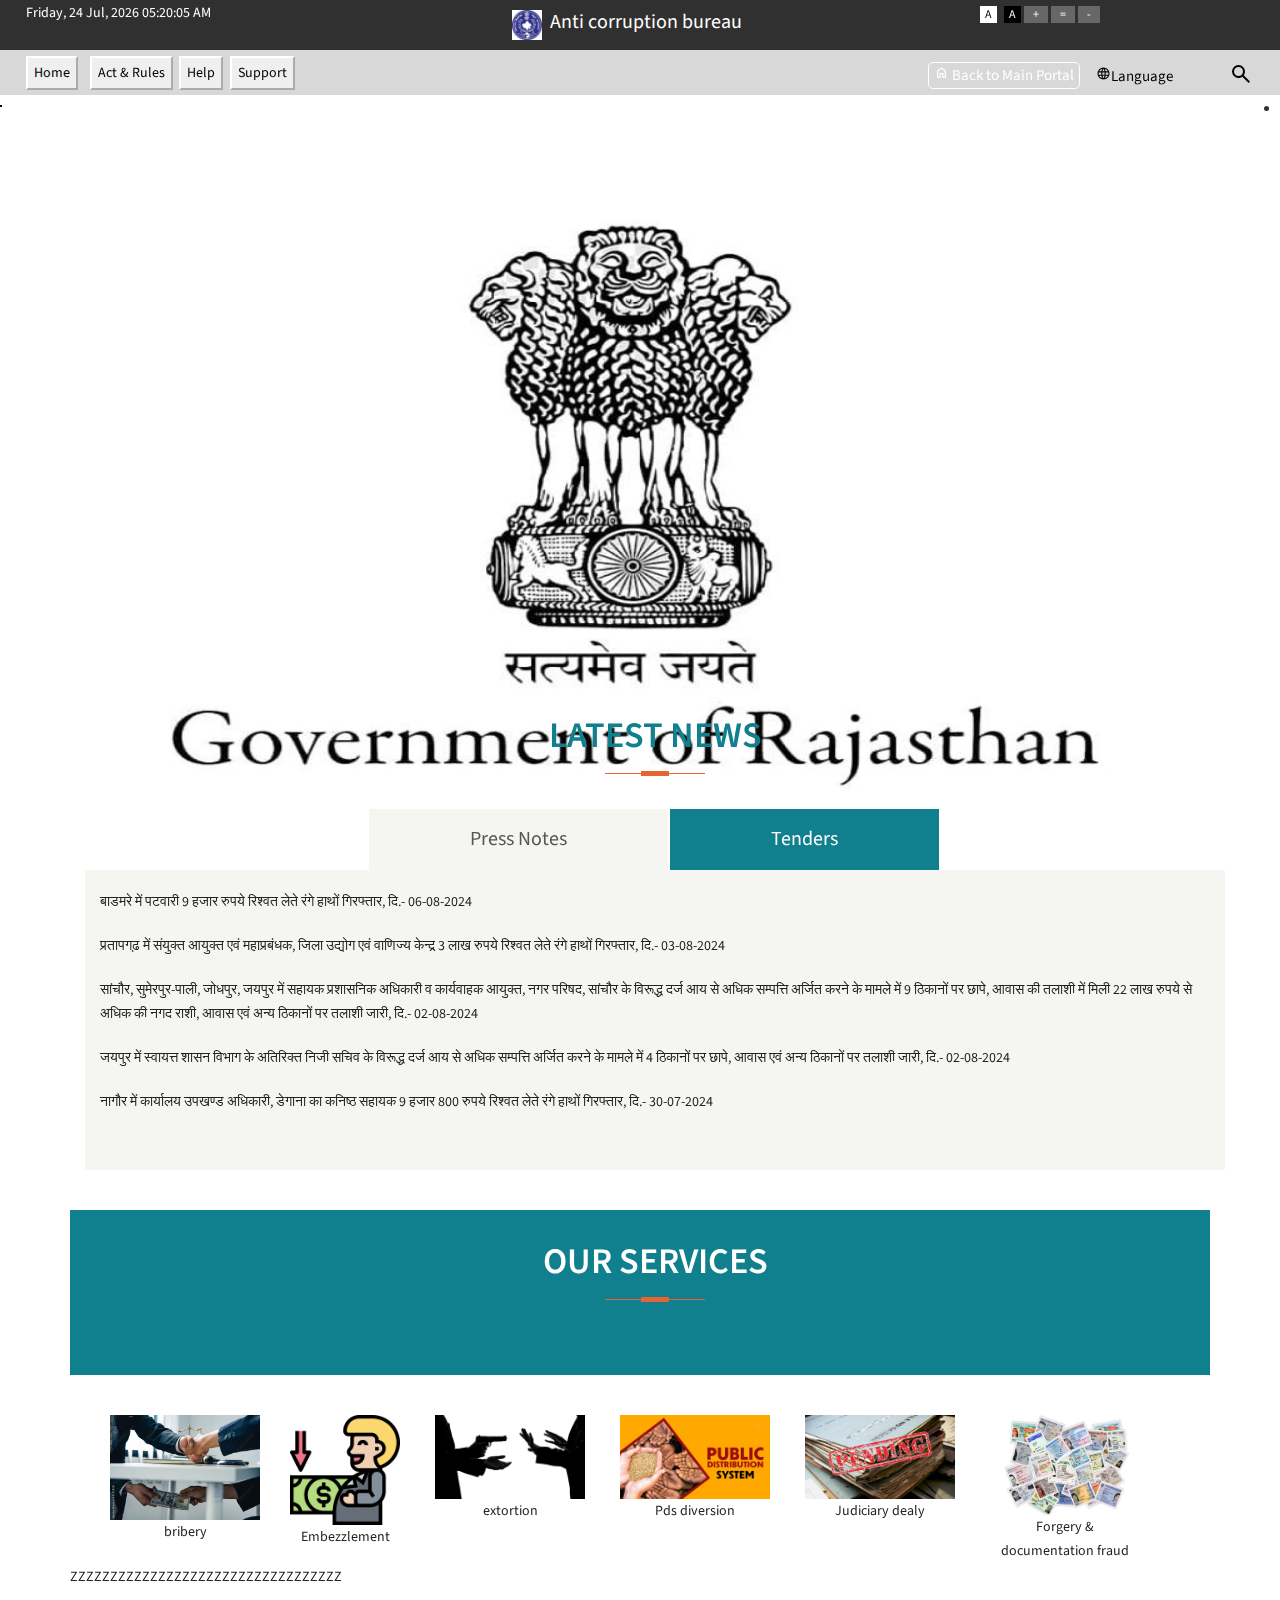
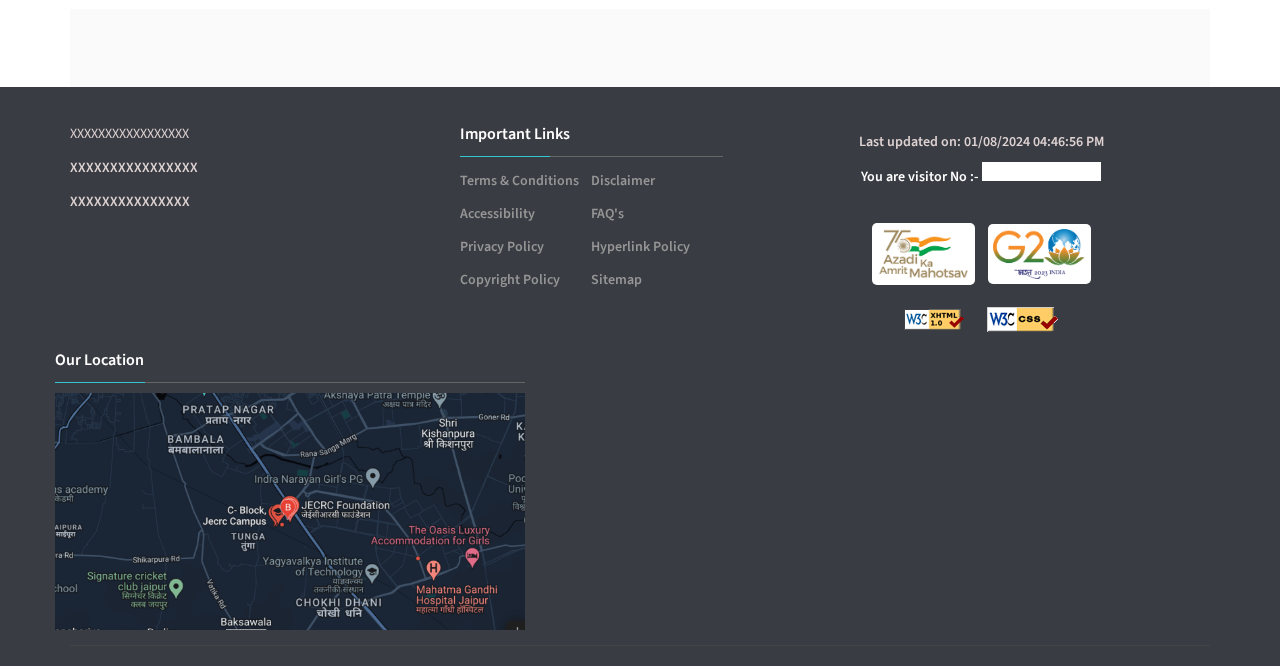
==== commit 1c0cae1c: "Update index.html" ====
--- a/index.html
+++ b/index.html
@@ -68,8 +68,8 @@
   <div class="container" >
     <div class="top-bar" >
       <div class="pull-left" >
-        <div class="time"  style="color:white;position: absolute; top: 100px; left: 39vw; z-index: 10000000000;"> 
-          <noscript>5
+        <div class="time"  style="color: #fff; position: absolute; top: 3px; left: 2vw; z-index: 10000000000;"> 
+          <noscript>
           Javascript Required
           </noscript>
           <script type="text/javascript">
@@ -115,7 +115,7 @@
       </div>
       <div class="pull-right">
         <ul class="list-inline social-1" style=" z-index: 1000000000000000000; !important">
-          <li style="color: white; position: absolute; top: 100px; left:56vw; z-index: 1000000000000000000; !important">
+          <li style="color: white; position: absolute; top: 4px; left:76vw; z-index: 1000000000000000000; !important">
             <div class="color-selector-wrapper"  > 
             <a href="#" title="Default Theme" class="color2" onclick="switch_style('color2'); return false;"></a>
             <a href="#" title="Orange Theme" class="color1" onclick="switch_style('color4'); return false;"></a>
@@ -125,7 +125,7 @@
           </div>
           </li>
           <li>
-            <div class="fontsizer" style="color: white; position: absolute; top: 100px; left:60vw; z-index: 1000000000000000000; !important"> 
+            <div class="fontsizer" style="color: white; position: absolute; top: 4px; left:80vw;z-index: 1000000000000000000; !important"> 
                  <a href="#" title="Increase Font Size" class="increase font">+</a>
                  <a href="#" title="Default Font Size" class="resetMe font">=</a>
                  <a href="#" title="Decrease Font Size" class="decrease font">-</a> 
@@ -156,22 +156,22 @@
 
 
 <div class="navbar-collapse collapse pol-dep-menu">
-      <ul class="nav navbar-nav navbar-right" style="height:65px;">
-        <li style="position: absolute; right: 200px; top:-40px; !important"><a href="/content/homeportal/en.html" rel="noopener noreferrer" class="main-portal-link" target="_blank"><span class="material-symbols-outlined" style="font-size: 15px; padding-bottom: 0px; !important">
+      <ul class="nav navbar-nav navbar-right" style="height:65px; color:red;">
+        <li style="color:red; position: absolute; right: 200px; top:-90px; !important"><a href="/content/homeportal/en.html" rel="noopener noreferrer" class="main-portal-link" target="_blank"><span class="material-symbols-outlined" style="font-size: 15px; padding-bottom: 0px; !important">
             home
             </span> Back to Main Portal</a></li>
           
 
-        <li style="position: absolute; right: 100px; top:-40px;!important"class="dropdown lang-sel"> <a href="#" class="dropdown-toggle " data-toggle="dropdown"><span style="font-size: 15px; padding-bottom: 0px;!important" class="material-symbols-outlined">
+        <li id="language"style="color:red; position: absolute; right: 100px; top:-90px;!important"class="dropdown lang-sel"> <a href="#" class="dropdown-toggle " data-toggle="dropdown"><span style="color: black; font-size: 15px; padding-bottom: 0px;" class="material-symbols-outlined">
             language
-            </span>Language</a>
+            </span><p style="color: black; display: inline-block;">Language</p></a>
           <ul class="dropdown-menu" role="menu">
             <li><a href="">English</a></li>
             <li><a href="">Hindi</a></li>
           </ul>
         </li> 
 
-          <li style="position: absolute; top: -43px; right: 20px;" class="dropdown " data-animate="animated fadeInUp" style="z-index:500;"> <a href="#" class="dropdown-toggle " data-toggle="dropdown"><span class="material-symbols-outlined">
+          <li style="color:red; position: absolute; top: -93px; right: 20px;" class="dropdown" data-animate="animated fadeInUp" style="color: black; z-index:500;"> <a href="#" class="dropdown-toggle " data-toggle="dropdown"><span style="color: black;" class="material-symbols-outlined">
             search
             </span><em class="hide_txt">search icon</em></a>
           <ul class="dropdown-menu animated fadeInUp">
@@ -415,7 +415,7 @@
     <!--<li style="background: url('/content/dam/common/cmo/drugBanner1.jpg')"></li>
     <li style="background: url('/content/dam/common/cmo/drugBanner2.jpg')"></li>-->
 
-<li style="background-image: url('bgt20.png')">
+<li style="background-image: url('bgt20.jpg')">
         <div class="slider-text">
           <div class="inner">
             <div class="container text-center">
@@ -476,9 +476,9 @@
 
 
 
-<section id="news" class=" news parallax pt-section padding-v-60" data-name="News" style="background-image:url(news.jpg); margin-top:400px; !important">
+<section id="news" class=" news parallax pt-section padding-v-60" data-name="News" style="height: 200px; background-image:url(news.jpg); margin-top:400px; position: static; top: 1100px; !important">
 <div class="container">
-    
+    <br><br><br>
     <div class="row">
       <div class="col-md-12">
         <h3 class="heading">Latest News</h3>
@@ -491,21 +491,32 @@
    <li><a data-toggle="tab" href="#tenders">Tenders</a></li>
     
         </ul>
-        <div class="tab-content news-desc">
-            <p>TTTTTTTTTTTTTTTTTTTTTTTTTTTTTTTTTTTTTTTTTTT</p>
+        <div class="tab-content news-desc" style="height: 200px;">
+
           <div id="lNews" class="tab-pane fade in active">
+            <p>बाडमरे में पटवारी 9 हजार रुपये रिश्वत लेते रंगे हाथों गिरफ्तार, दि.- 06-08-2024
+             <p> प्रतापगढ़ में संयुक्त आयुक्त एवं महाप्रबंधक, जिला उद्योग एवं वाणिज्य केन्द्र 3 लाख रुपये रिश्वत लेते रंगे हाथों गिरफ्तार, दि.- 03-08-2024</p>  
+             <p>सांचौर, सुमेरपुर-पाली, जोधपुर, जयपुर में सहायक प्रशासनिक अधिकारी व कार्यवाहक आयुक्त, नगर परिषद, सांचौर के विरूद्ध दर्ज आय से अधिक सम्पत्ति अर्जित करने के मामले में 9 ठिकानों पर छापे, आवास की तलाशी में मिली 22 लाख रुपये से अधिक की नगद राशी, आवास एवं अन्य ठिकानों पर तलाशी जारी, दि.- 02-08-2024</p>   
+             <p> जयपुर में स्वायत्त शासन विभाग के अतिरिक्त निजी सचिव के विरूद्ध दर्ज आय से अधिक सम्पत्ति अर्जित करने के मामले में 4 ठिकानों पर छापे, आवास एवं अन्य ठिकानों पर तलाशी जारी, दि.- 02-08-2024</p>  
+              <p>  नागौर में कार्यालय उपखण्ड अधिकारी, डेगाना का कनिष्ठ सहायक 9 हजार 800 रुपये रिश्वत लेते रंगे हाथों गिरफ्तार, दि.- 30-07-2024</p></p>
            <div class="tableHeight"> <div id="acbpressnote"></div></div>
-<p>PPPPPPPPPPPPPPPPPPPPPPPPPPPPPPPPPPPPP</p>
+
          <div align="right">
          <a href="/content/homeportal/en/acbdepartment/media/" class="readMore btn"> </a>
 
          </div>
 
-         <p>YYYYYYYYYYYYYYYYYYYYYYYYYYYYYYYYYYYYYYYYYYYYYYYYY</p>
-       <a class="viewmore" href="/content/homeportal/en/acbdepartment/pressrelease.html">View More</a>
+
+      
           </div>
 
           <div id="tenders" class="tab-pane fade">
+            <p>	Laptops ई-बोली आमंत्रण सूचना संख्या-03/2024-25, पत्रांक-1271 दि. 24.07.2024
+               <p> Multi Functional Printers ई-बोली आमंत्रण सूचना संख्या-02/2024-25, पत्रांक-1270 दि. 24.07.2024</p>
+             <p> PC(All-In-One )ई-बोली आमंत्रण सूचना संख्या-01/2024-25, पत्रांक-1269 दि. 24.07.2024</p>  
+              <p>विभाग को Scanners प्रदाय हेतु इच्छुक विनिर्माता या प्राधिकृत डीलर / ऑथोराईज्ड डिस्ट्रीब्यूटर / चैनल पार्टनर से ई-बोली आमंत्रण सूचना संख्या-03/2024-25, पत्रांक-1257 दि. 23.07.2024</p>
+                
+               <p> विभाग को Computer UPS प्रदाय हेतु इच्छुक विनिर्माता या प्राधिकृत डीलर / ऑथोराईज्ड डिस्ट्रीब्यूटर / चैनल पार्टनर से ई-बोली आमंत्रण सूचना संख्या-03/2024-25, पत्रांक-1256 दि. 23.07.2024</p></p>
          <div class="tableHeight"> <div id="acbtenders"></div></div>
 
 
@@ -531,7 +542,6 @@
 </section>
  
 
-<p>XXXXXXXXXXXXXXXXXXXXXXXXXXXXXXXX</p>
 <!-- <sly data-sly-test="false"><div data-sly-resource="departmentlatestnewsSection" data-sly-unwrap/></sly> -->
 
 <section id="count" class="process-rounded pt-section padding-v-60" data-name="Count">
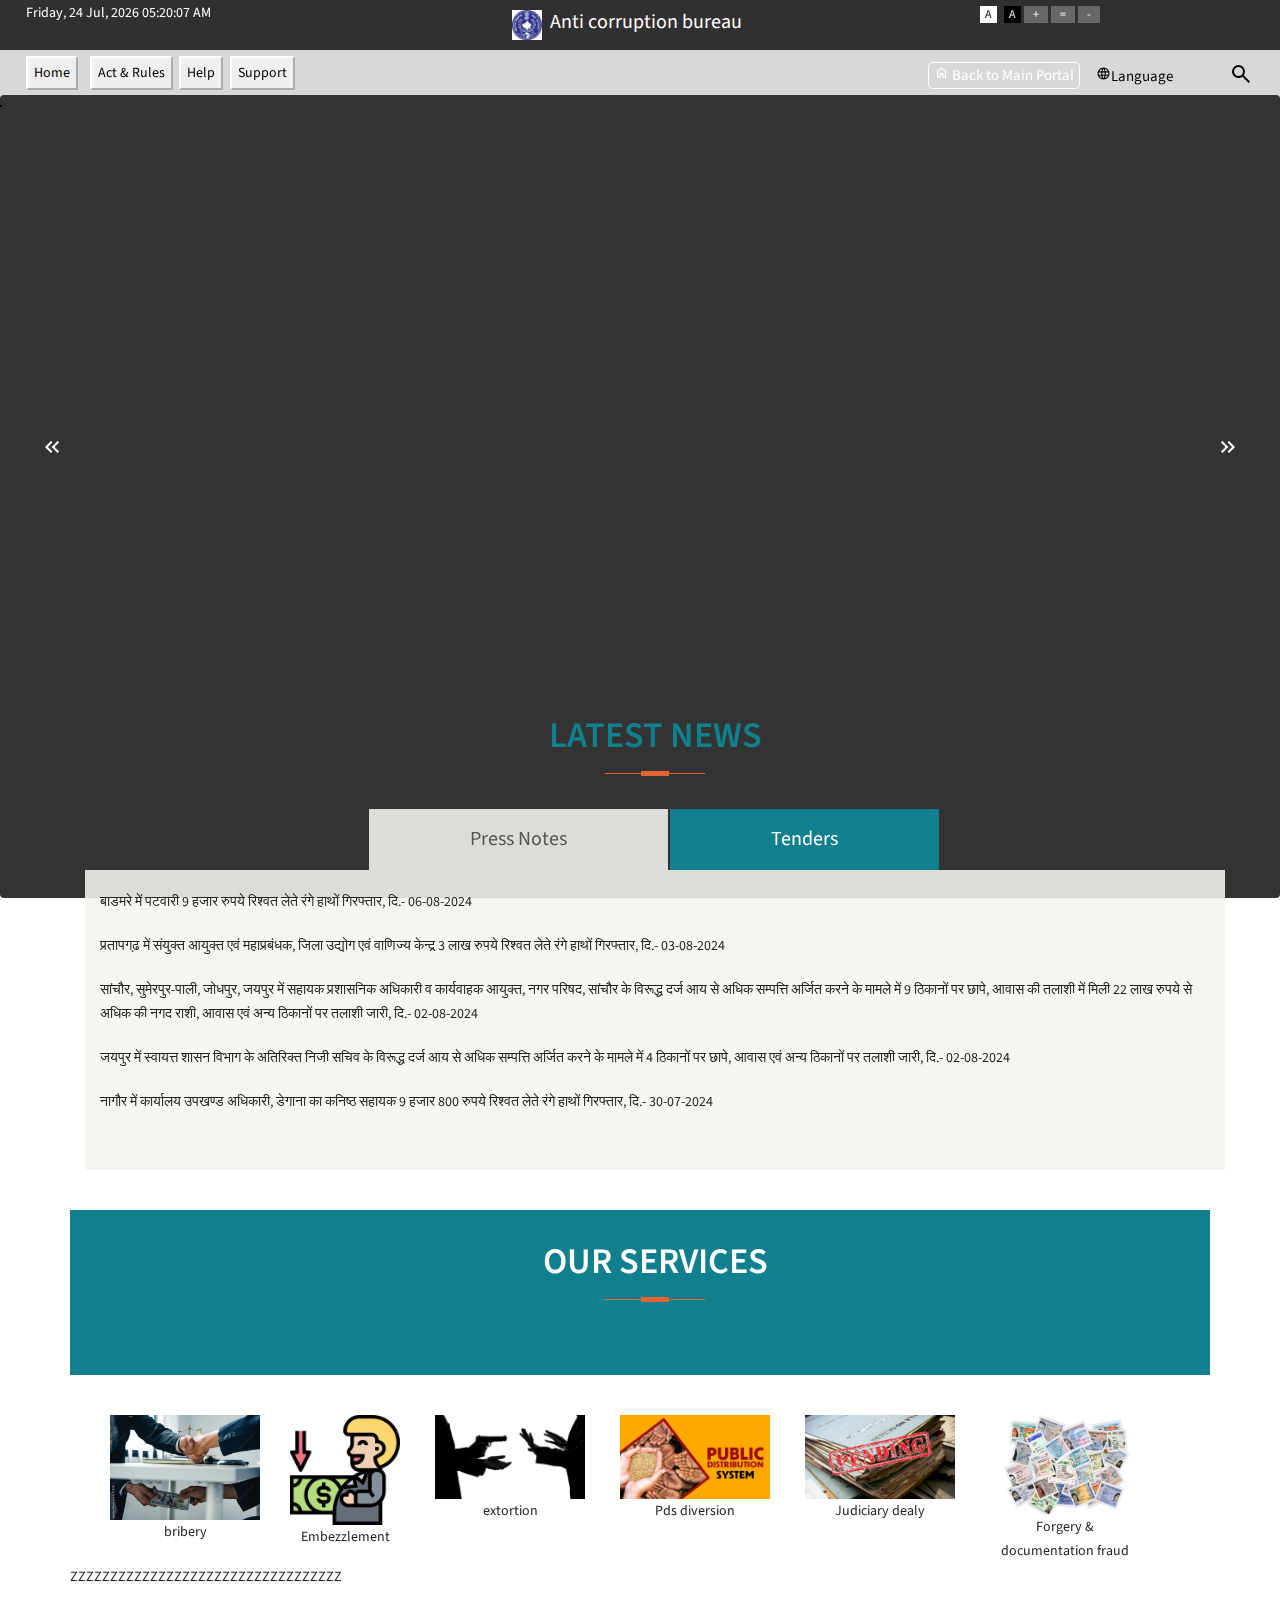
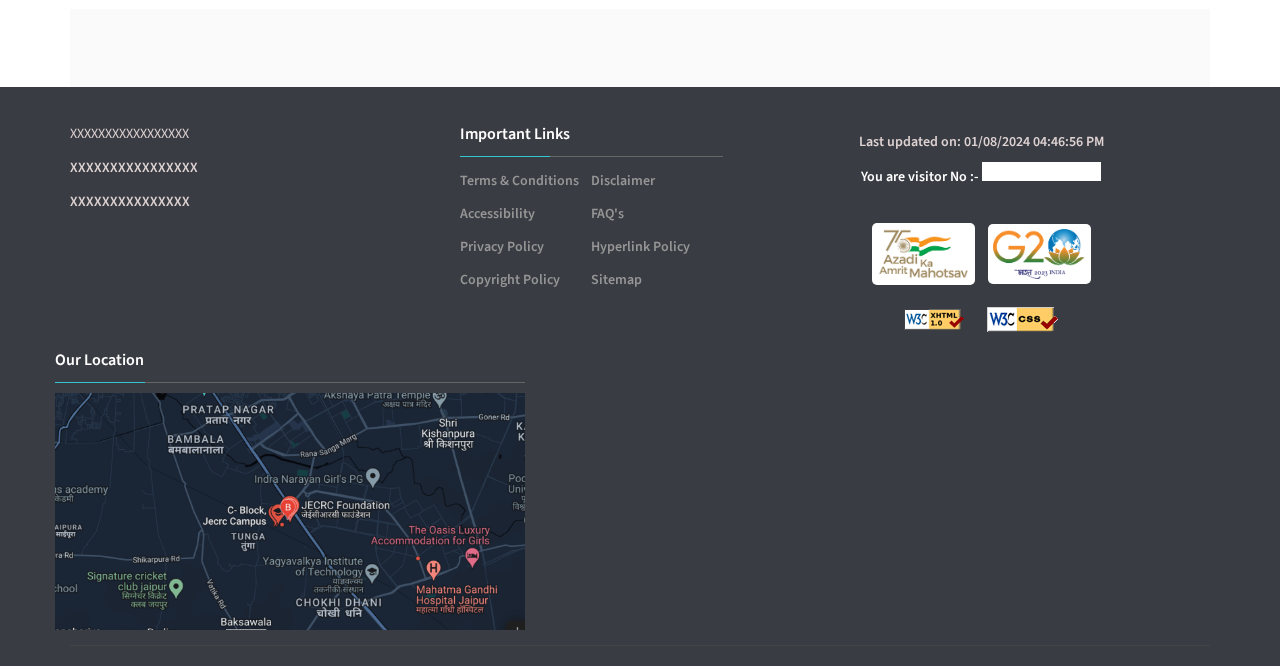
==== commit 31d87833: "Update index.html" ====
--- a/index.html
+++ b/index.html
@@ -392,7 +392,7 @@
     <!--<li style="background: url('/content/dam/common/cmo/drugBanner1.jpg')"></li>
     <li style="background: url('/content/dam/common/cmo/drugBanner2.jpg')"></li>-->
 
-<li style="background-image: url('bgt19.jpg')">
+<li style="background-image: url('bgt19.jpeg')">
         <div class="slider-text">
           <div class="inner">
             <div class="container text-center">
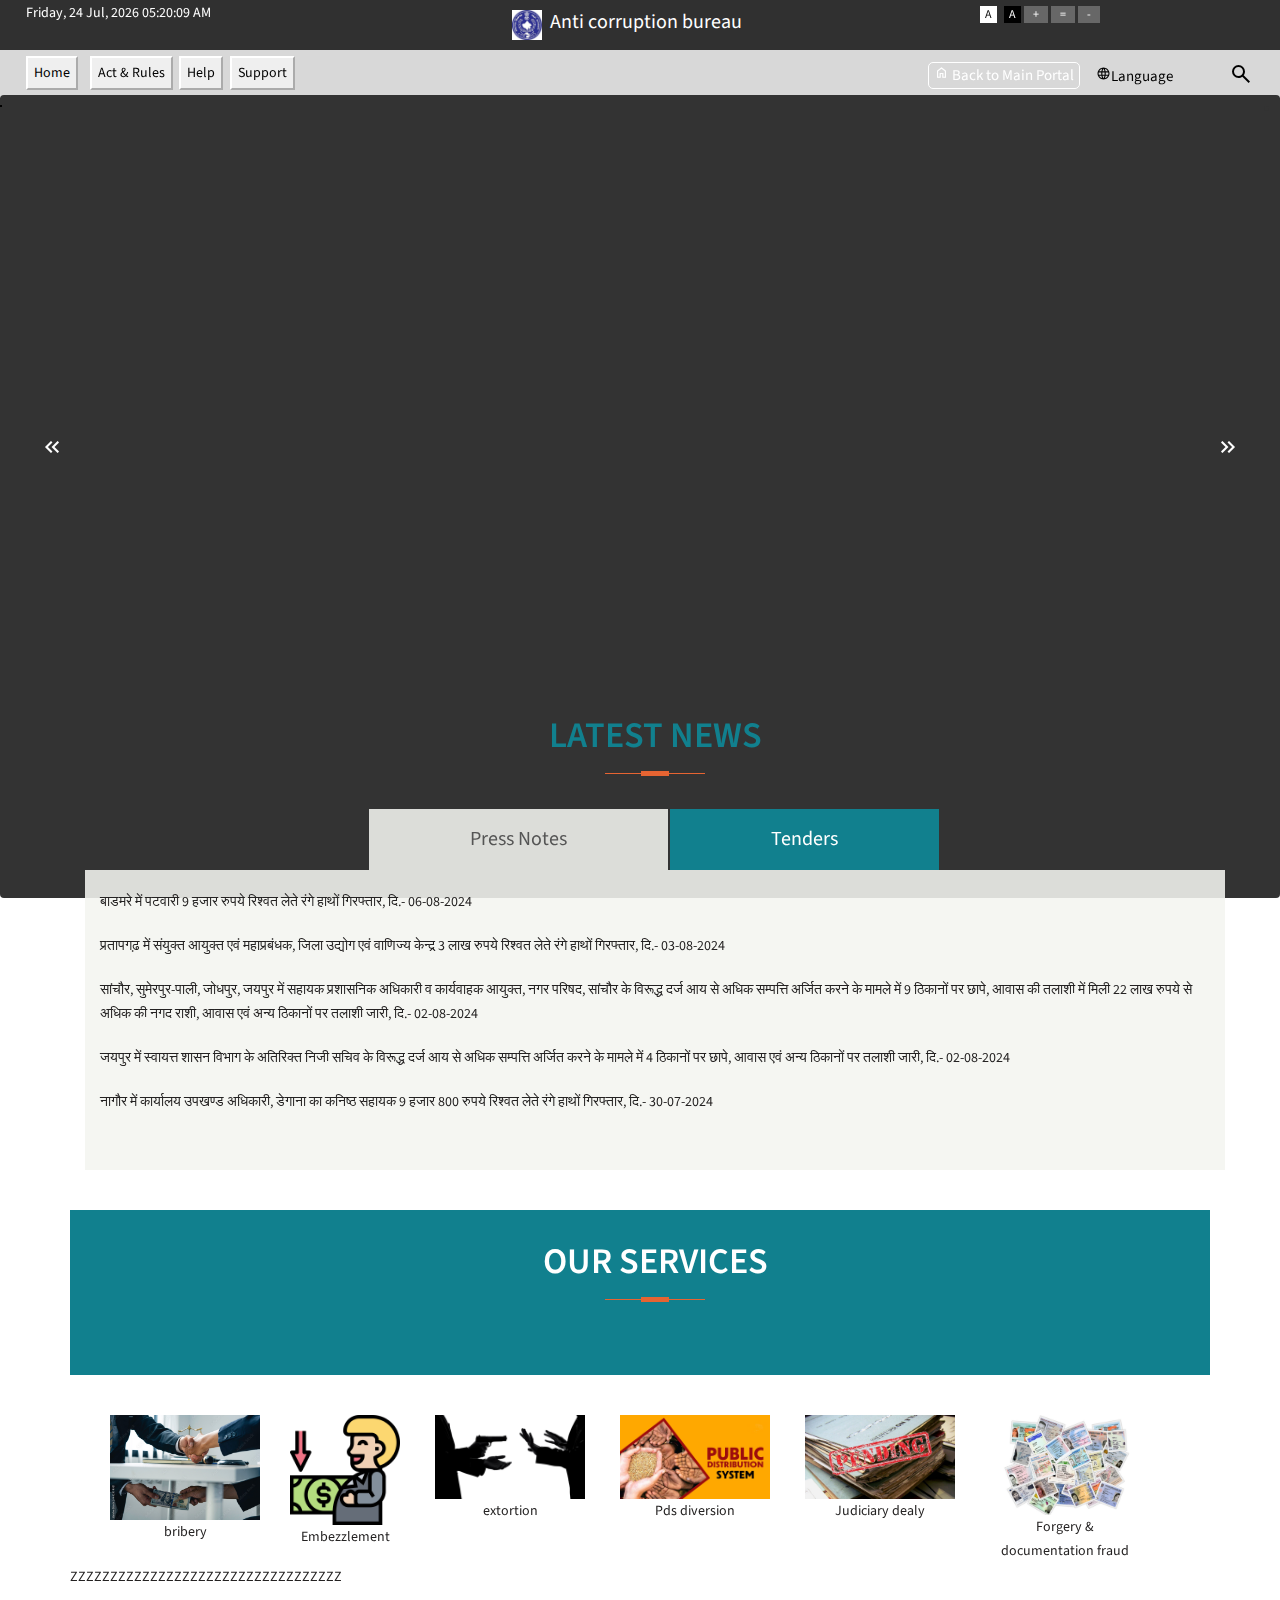
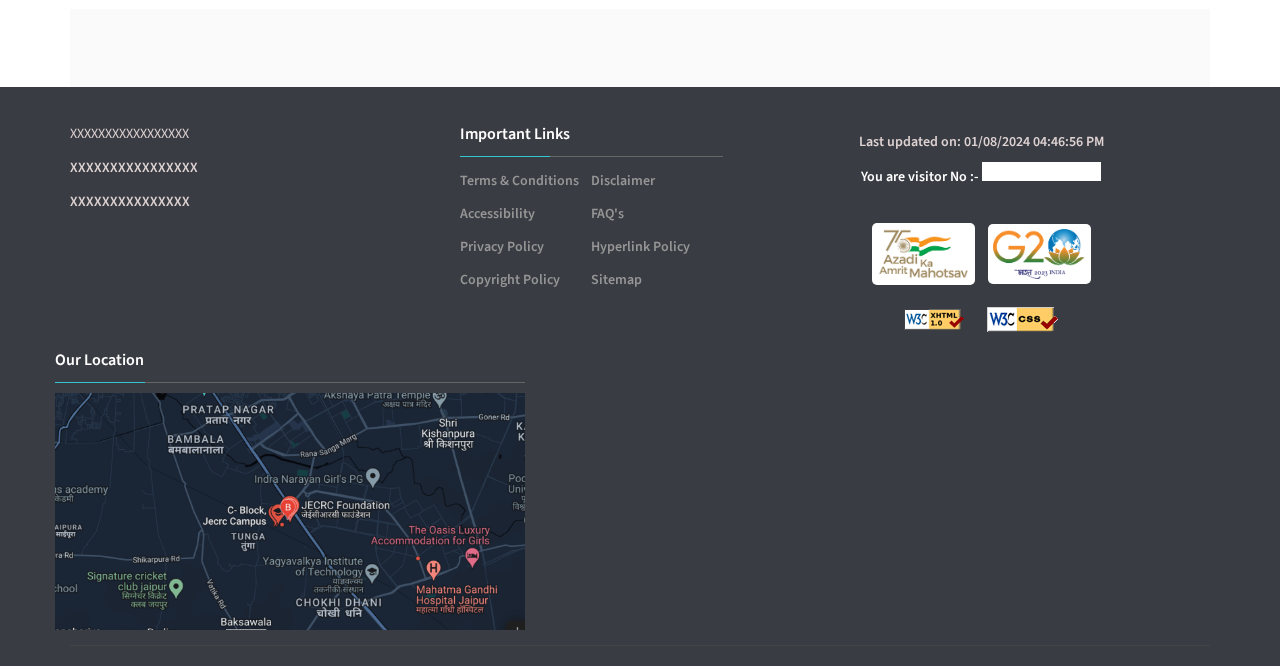
==== commit c7551af9: "Update index.html" ====
--- a/index.html
+++ b/index.html
@@ -392,7 +392,7 @@
     <!--<li style="background: url('/content/dam/common/cmo/drugBanner1.jpg')"></li>
     <li style="background: url('/content/dam/common/cmo/drugBanner2.jpg')"></li>-->
 
-<li style="background-image: url('bgt19.jpeg')">
+<li style="background-image: url("bgt19.jpeg")">
         <div class="slider-text">
           <div class="inner">
             <div class="container text-center">
@@ -415,7 +415,7 @@
     <!--<li style="background: url('/content/dam/common/cmo/drugBanner1.jpg')"></li>
     <li style="background: url('/content/dam/common/cmo/drugBanner2.jpg')"></li>-->
 
-<li style="background-image: url('bgt20.jpg')">
+<li style="background-image: url("bgt20.jpg")">
         <div class="slider-text">
           <div class="inner">
             <div class="container text-center">
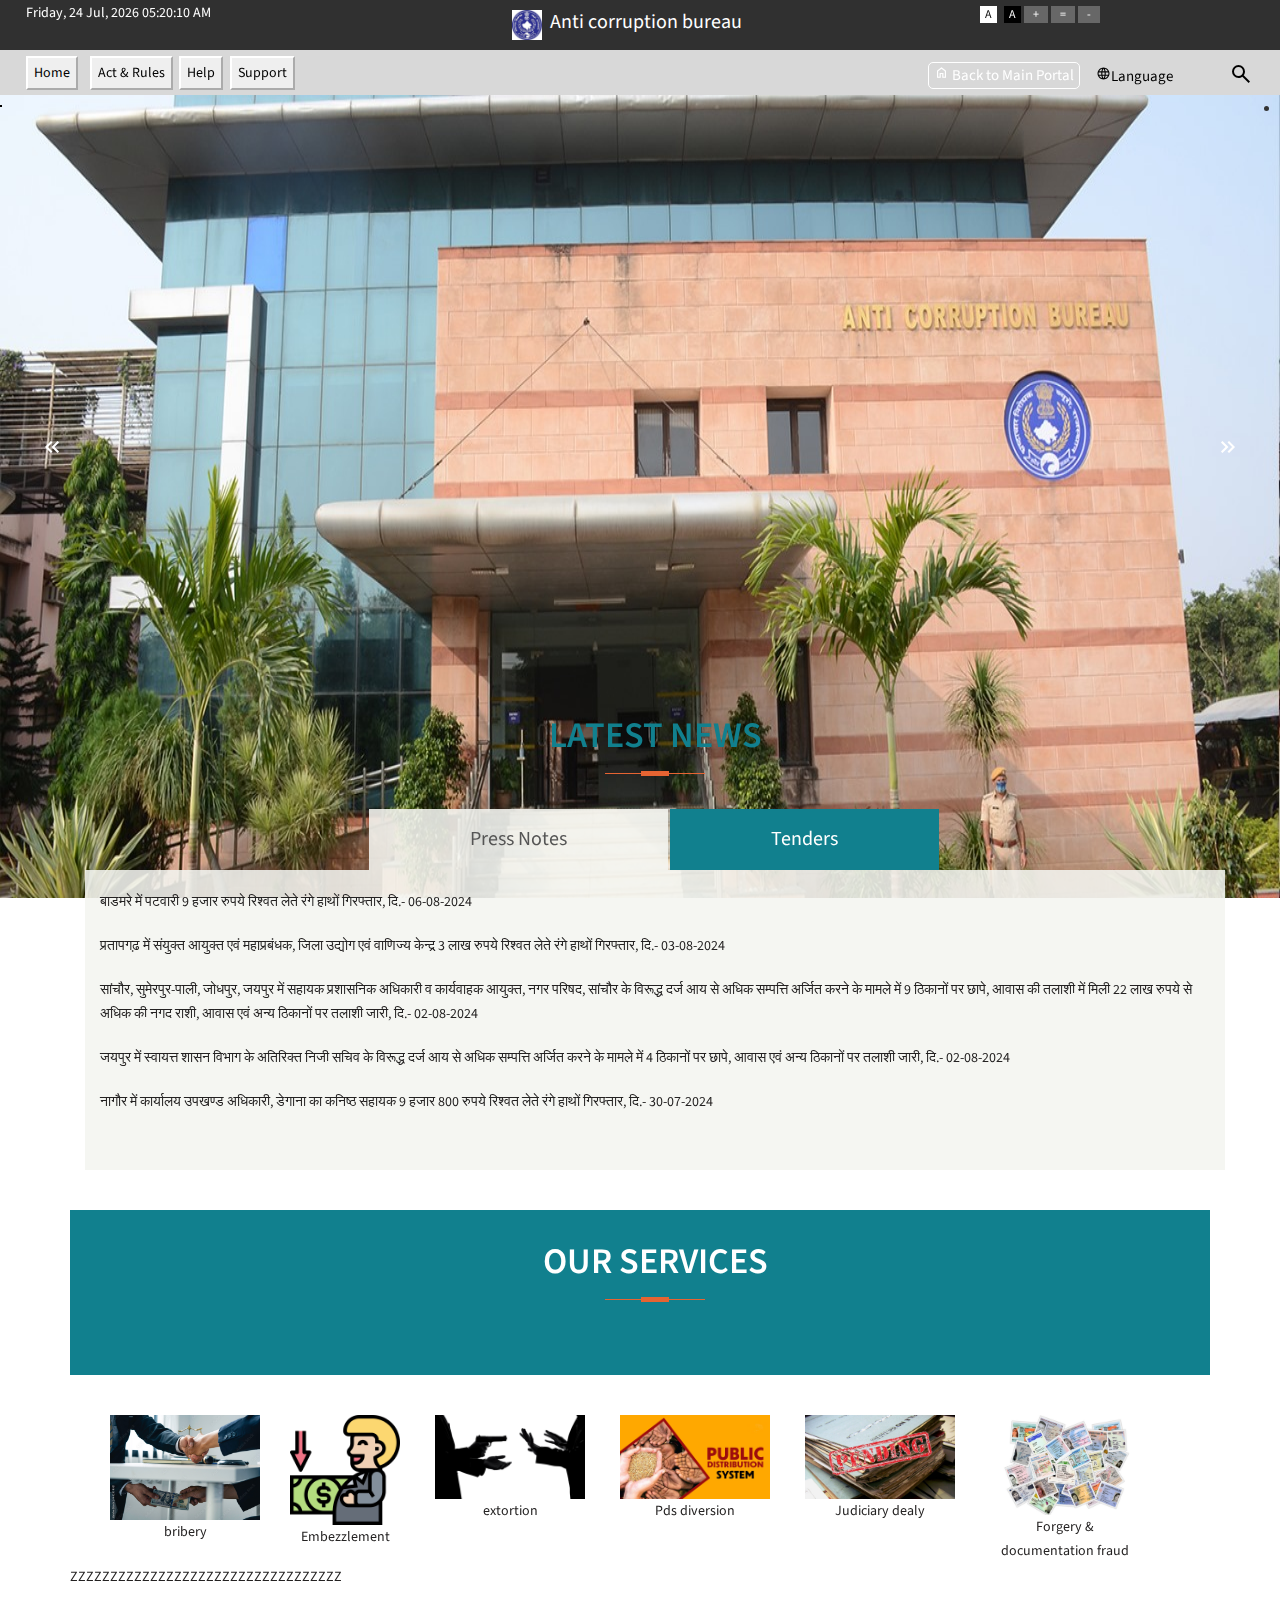
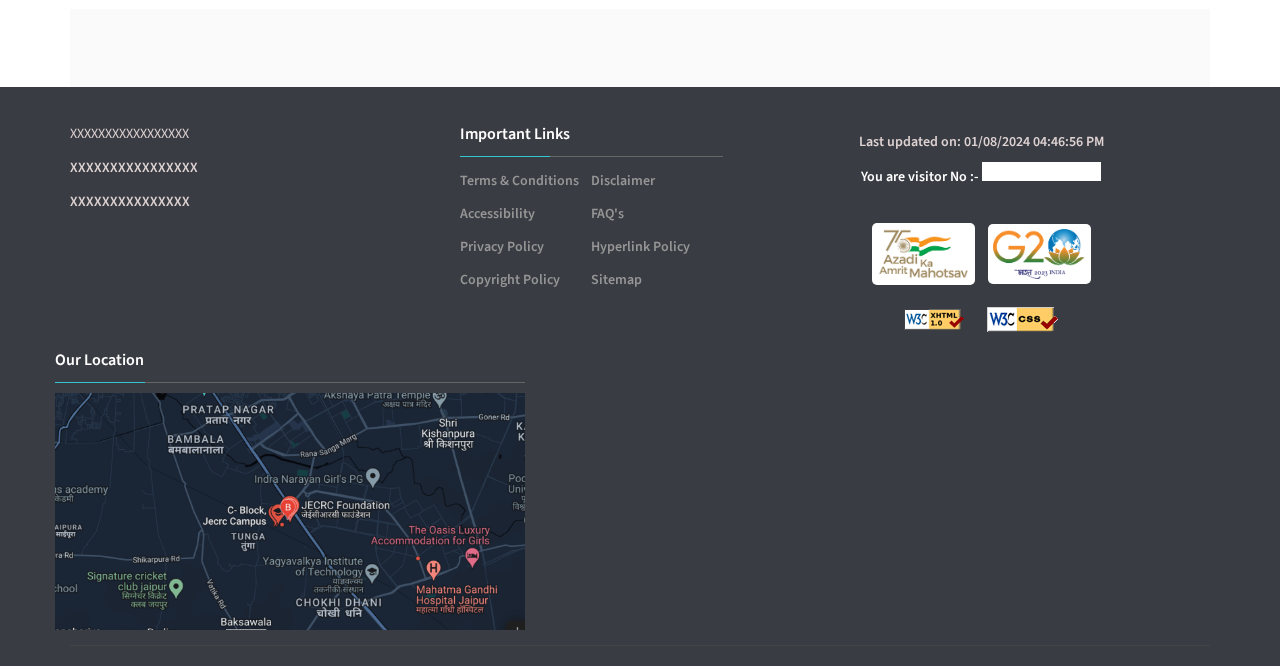
==== commit f4d2e872: "Update index.html" ====
--- a/index.html
+++ b/index.html
@@ -392,7 +392,7 @@
     <!--<li style="background: url('/content/dam/common/cmo/drugBanner1.jpg')"></li>
     <li style="background: url('/content/dam/common/cmo/drugBanner2.jpg')"></li>-->
 
-<li style="background-image: url("bgt19.jpeg")">
+<li style="background-image: url('bgt19.jpg')">
         <div class="slider-text">
           <div class="inner">
             <div class="container text-center">
@@ -415,7 +415,7 @@
     <!--<li style="background: url('/content/dam/common/cmo/drugBanner1.jpg')"></li>
     <li style="background: url('/content/dam/common/cmo/drugBanner2.jpg')"></li>-->
 
-<li style="background-image: url("bgt20.jpg")">
+<li style="background-image: url('bgt20.jpg')">
         <div class="slider-text">
           <div class="inner">
             <div class="container text-center">
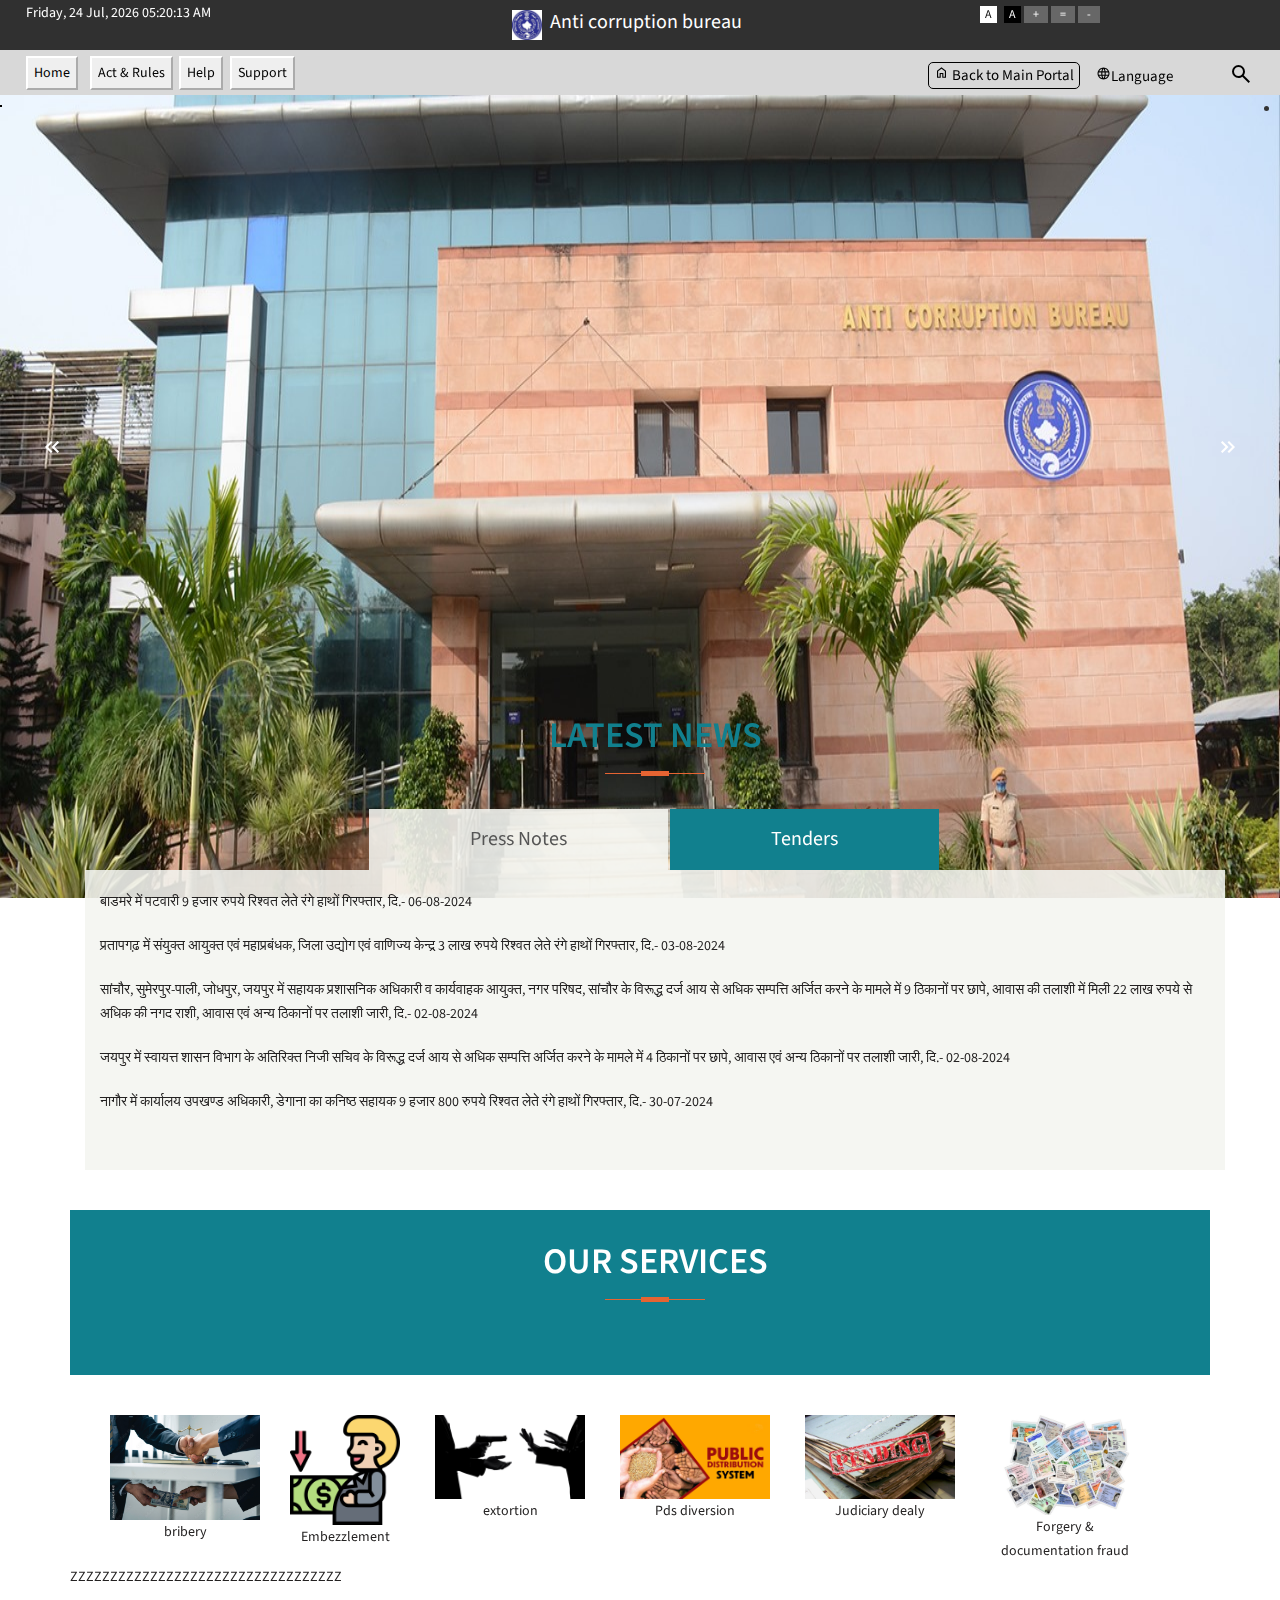
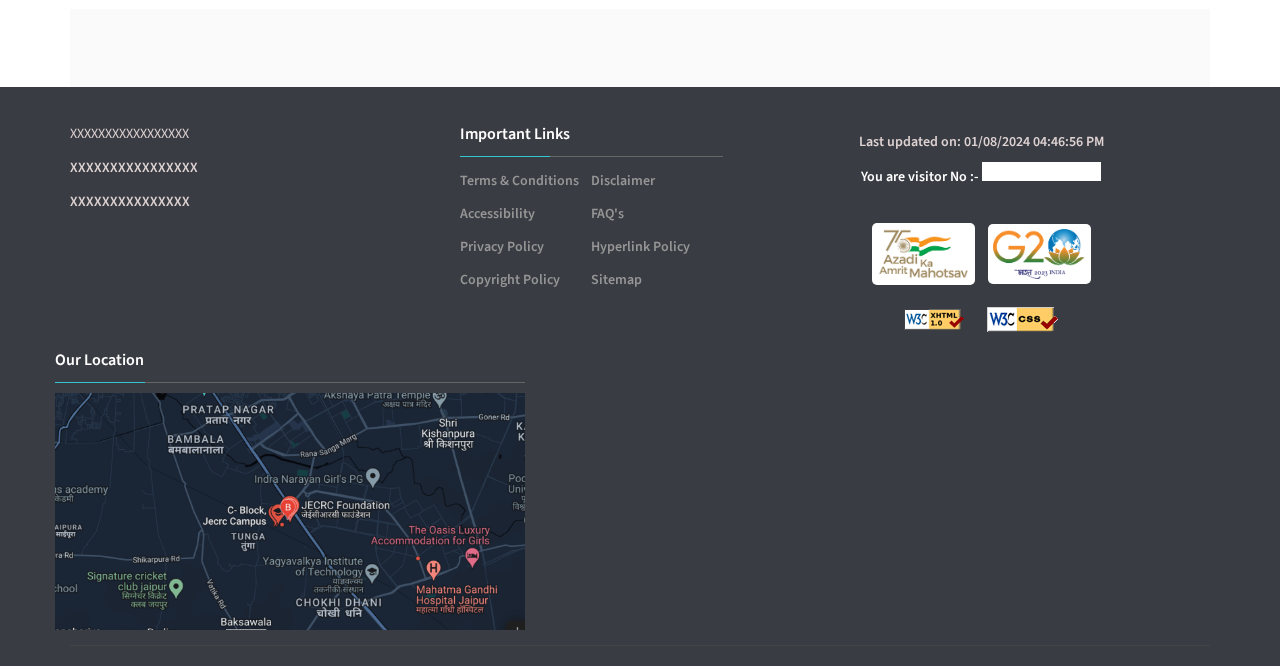
==== commit ffc11a1b: "Update index.html" ====
--- a/index.html
+++ b/index.html
@@ -157,7 +157,7 @@
 
 <div class="navbar-collapse collapse pol-dep-menu">
       <ul class="nav navbar-nav navbar-right" style="height:65px; color:red;">
-        <li style="color:red; position: absolute; right: 200px; top:-90px; !important"><a href="/content/homeportal/en.html" rel="noopener noreferrer" class="main-portal-link" target="_blank"><span class="material-symbols-outlined" style="font-size: 15px; padding-bottom: 0px; !important">
+        <li style="color:red; position: absolute; right: 200px; top:-90px; !important"><a href="/content/homeportal/en.html" rel="noopener noreferrer" class="main-portal-link" target="_blank" style="color:black;"><span class="material-symbols-outlined" style="color:black; font-size: 15px; padding-bottom: 0px; !important">
             home
             </span> Back to Main Portal</a></li>
           
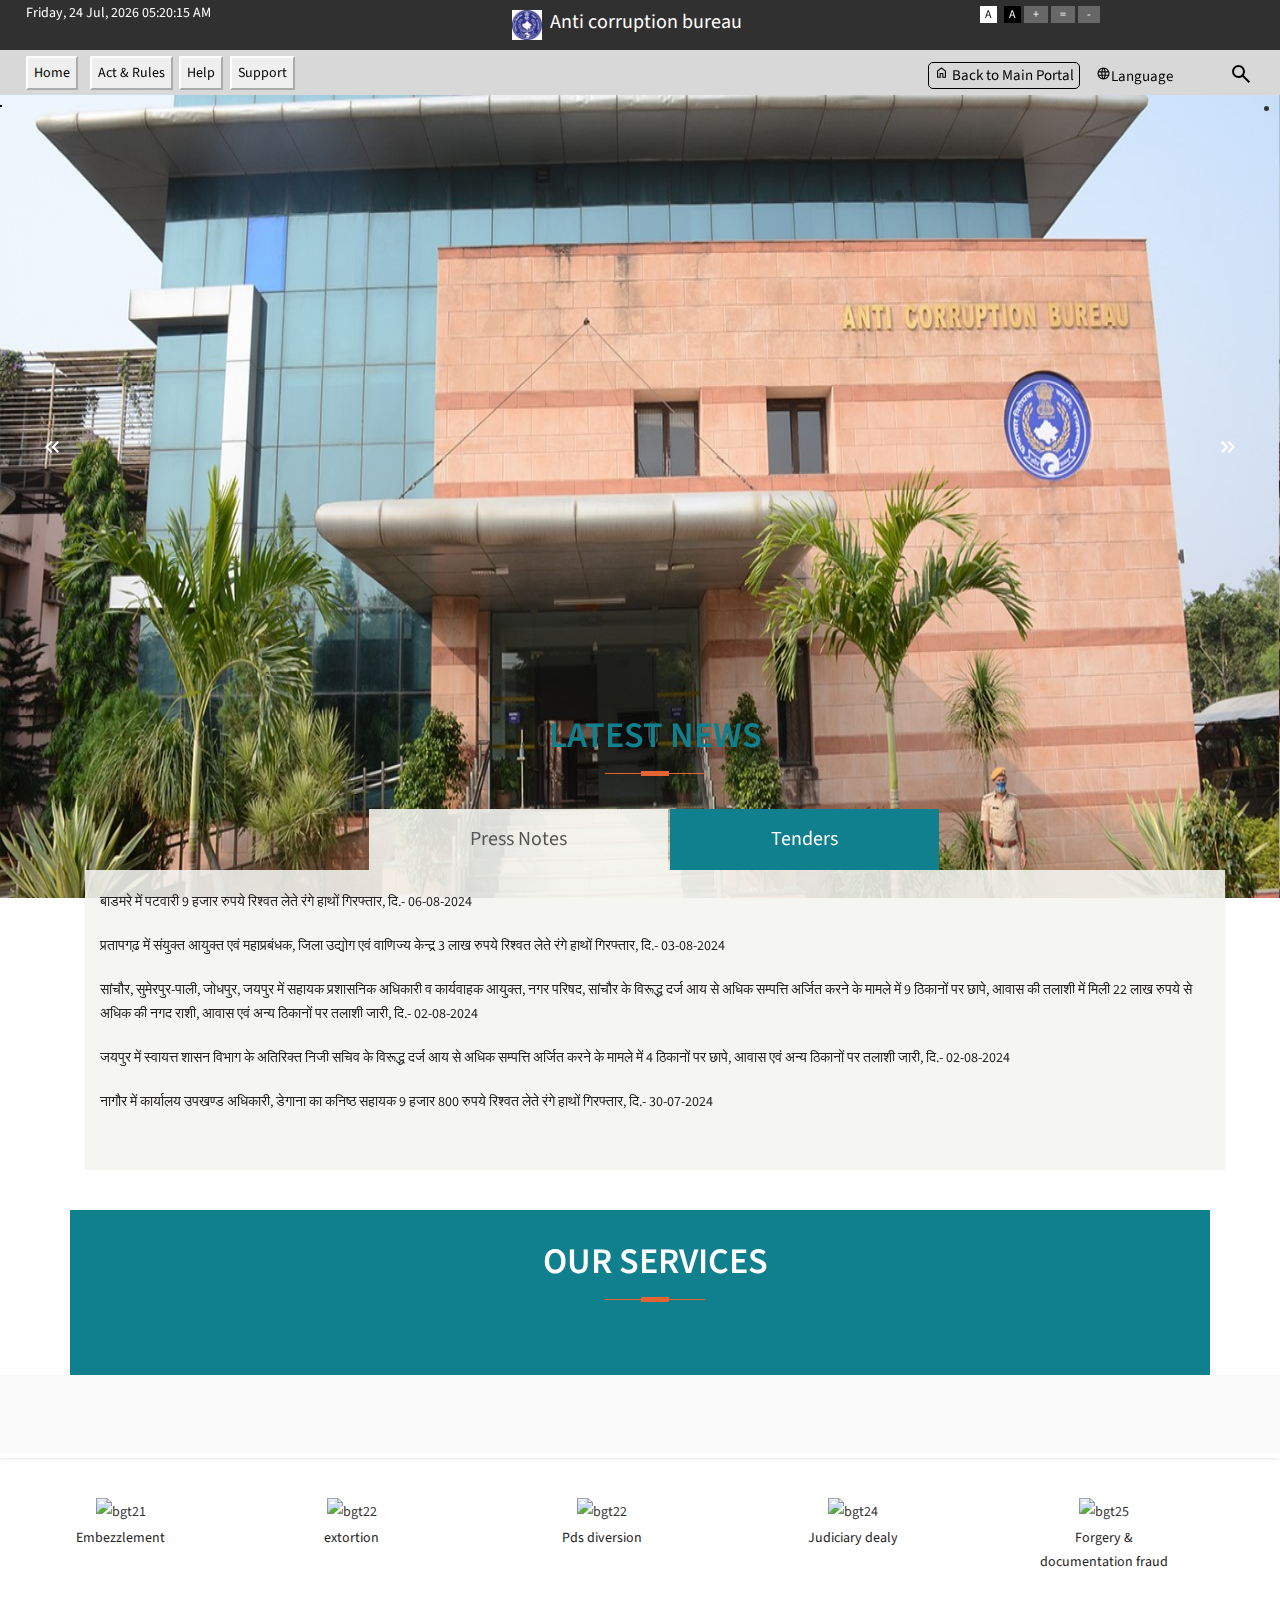
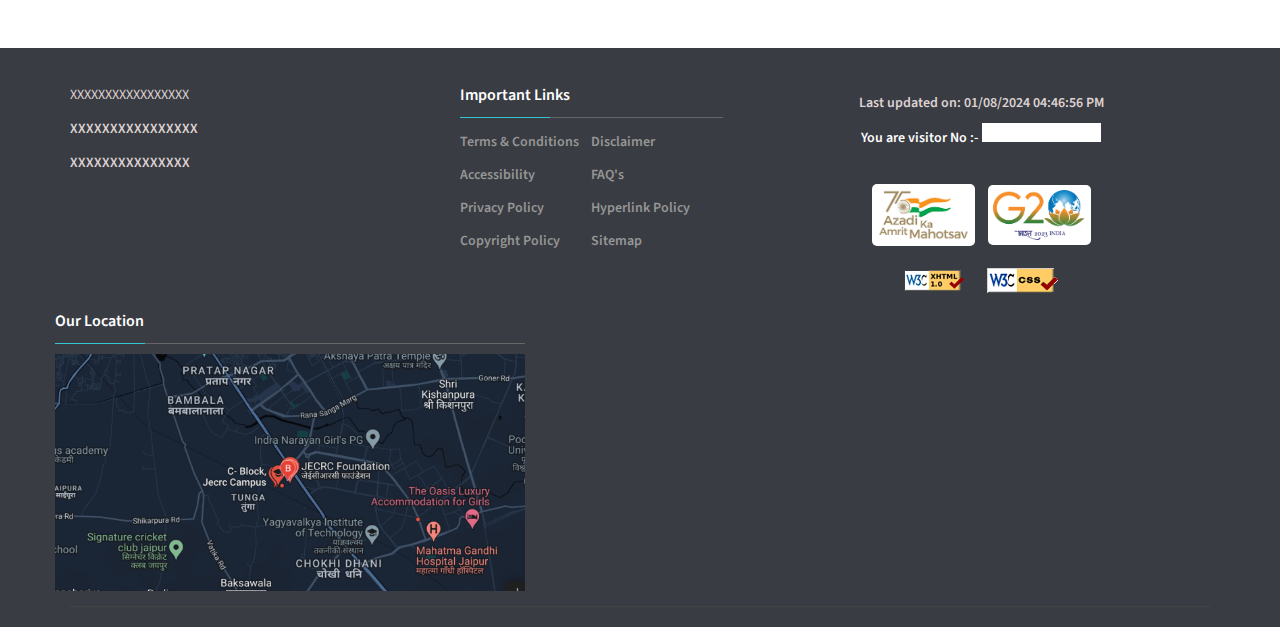
==== commit 8f604e0a: "Update index.html" ====
--- a/index.html
+++ b/index.html
@@ -157,7 +157,7 @@
 
 <div class="navbar-collapse collapse pol-dep-menu">
       <ul class="nav navbar-nav navbar-right" style="height:65px; color:red;">
-        <li style="color:red; position: absolute; right: 200px; top:-90px; !important"><a href="/content/homeportal/en.html" rel="noopener noreferrer" class="main-portal-link" target="_blank" style="color:black;"><span class="material-symbols-outlined" style="color:black; font-size: 15px; padding-bottom: 0px; !important">
+        <li style="color:red; position: absolute; right: 200px; top:-90px; !important"><a href="/content/homeportal/en.html" rel="noopener noreferrer" class="main-portal-link" target="_blank" style="color:black;"><span class="material-symbols-outlined" style="font-size: 15px; padding-bottom: 0px; !important">
             home
             </span> Back to Main Portal</a></li>
           
@@ -574,23 +574,15 @@
   </div>
 </section>
 
-<div style=" text-align: center; display: flex; border-radius: 7px;margin-top: 40px;">
-    <div style=" height: 150px; width: 150px; margin-right:30px;  margin-left: 40px; ">    <img src="bgt11.jpg" >
-        <p>bribery</p></div>
-
-<div style=" height: 120px; width: 110px; margin-right:35px; ">    <img src="bgt12.png">
-    <p>Embezzlement</p></div>
-<div style=" height: 150px; width: 150px; margin-right:35px; ">    <img src="bgt13.jpeg">
-    <p>extortion</p></div>
-<div style=" height: 150px; width: 150px;  margin-right:35px;">     <img src="bgt14.jpg">
-    <p>Pds diversion</p></div>
-<div style=" height: 150px; width: 150px; margin-right:35px; ">    <img src="bgt15.jpg">
-    <p>Judiciary dealy</p></div>
-<div style=" height: 150px; width: 150px; margin-right:35px; ">    <img src="bgt16.jpg">
-    <p>Forgery & documentation fraud</p></div>
+
+
+
+
+
 </div>
 
-<p>ZZZZZZZZZZZZZZZZZZZZZZZZZZZZZZZZZZ</p>
+   
+
 <section class="otherWebLink">
 <div class="container padding-v-30">
 <ul id="flexiselDemo3">
@@ -634,10 +626,27 @@
         </span>
 
 
-
 </div> 
-<footer id="footer">
-  <div class="container">
+
+<div style=" text-align: center ;display: flex; justify-content: space-evenly;   border-radius: 7px;margin-top: 40px;">
+
+
+    <div style=" height: 120px; width: 110px; margin-right:35px;  ">    <img src="bgt21.png">
+        <p>Embezzlement</p></div>
+    <div style=" height: 150px; width: 150px; margin-right:35px; ">    <img src="bgt22.jpg">
+        <p>extortion</p></div>
+    <div style=" height: 150px; width: 150px;  margin-right:35px;">     <img src="bgt22.jpg">
+        <p>Pds diversion</p></div>
+    <div style=" height: 150px; width: 150px; margin-right:35px; ">    <img src="bgt24.jpg">
+        <p>Judiciary dealy</p></div>
+        <div style=" height: 150px; width: 150px; margin-right:35px; ">    <img src="bgt25.jpg">
+            <p>Forgery & documentation fraud</p>
+</div>
+        
+    </div>
+
+<footer id="footer" >
+  <div class="container" >
 
     <div class="row">
              <div class="col-md-4 margin30">
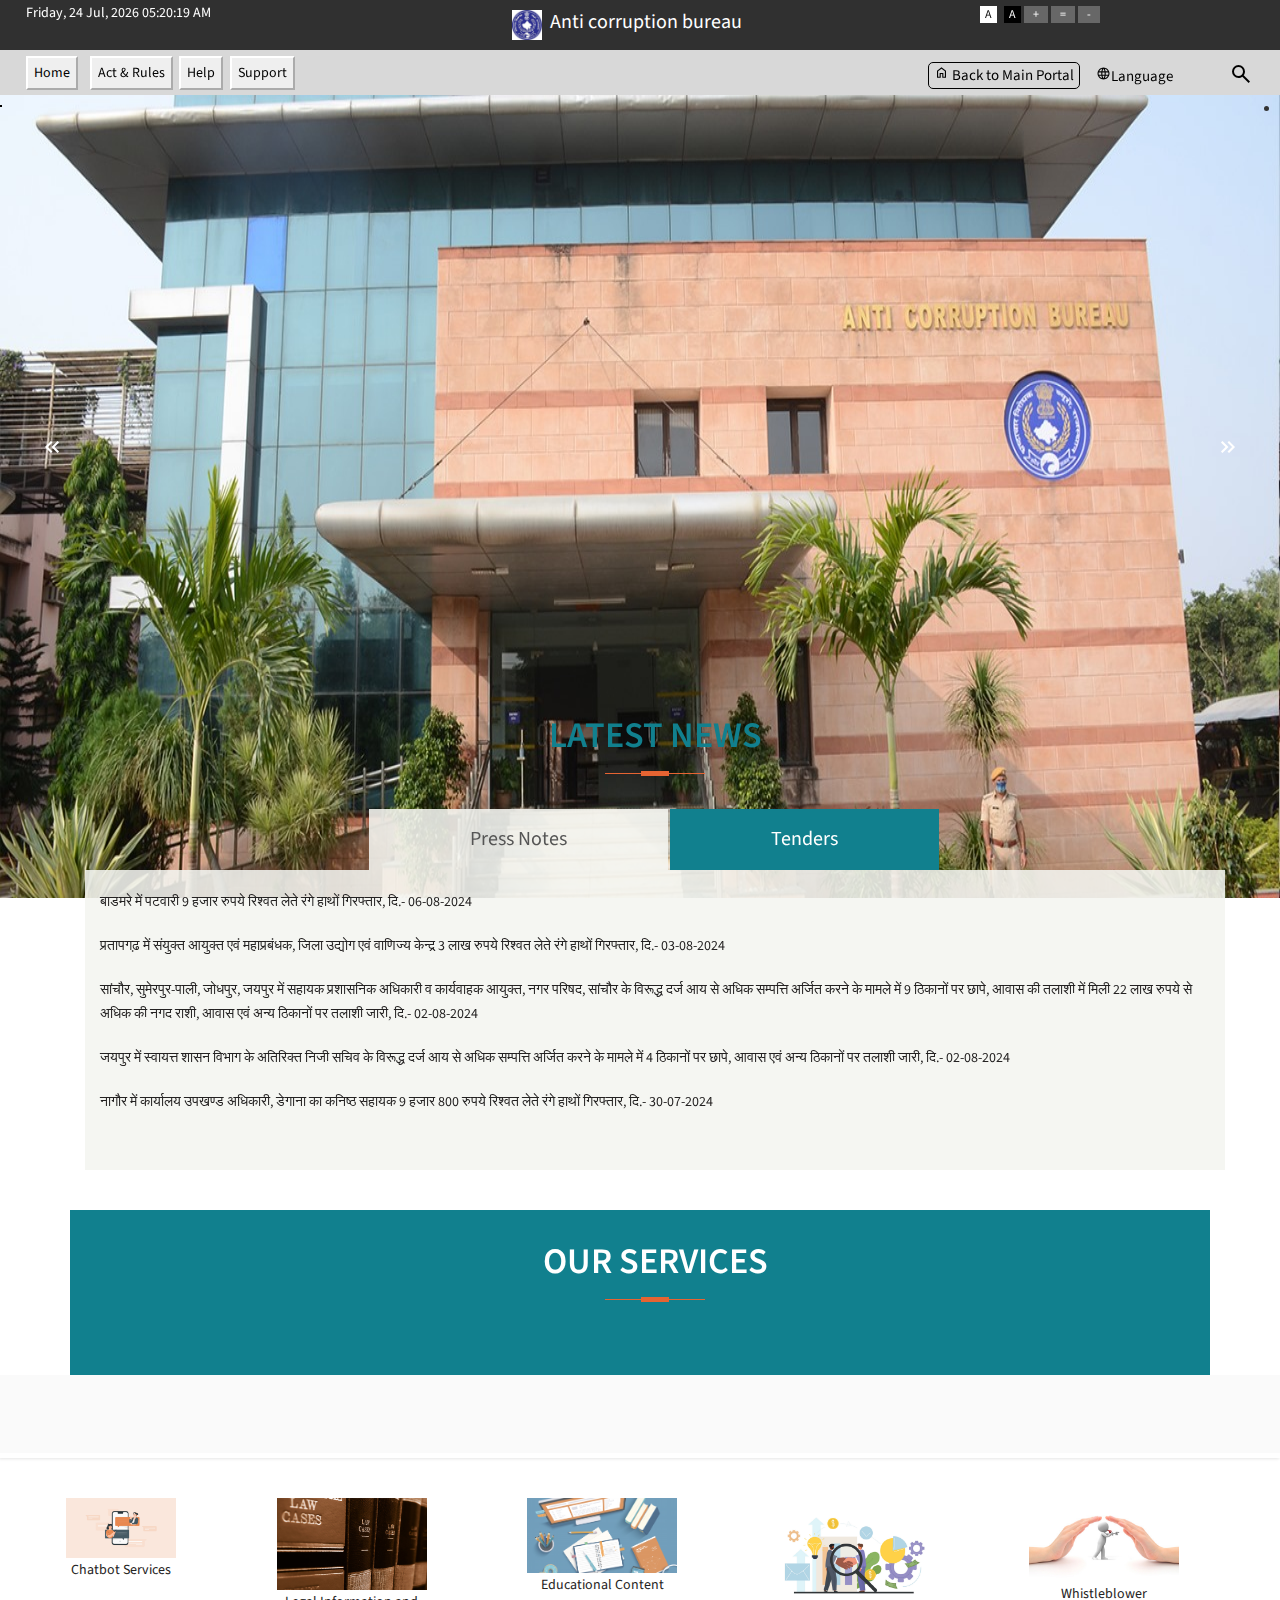
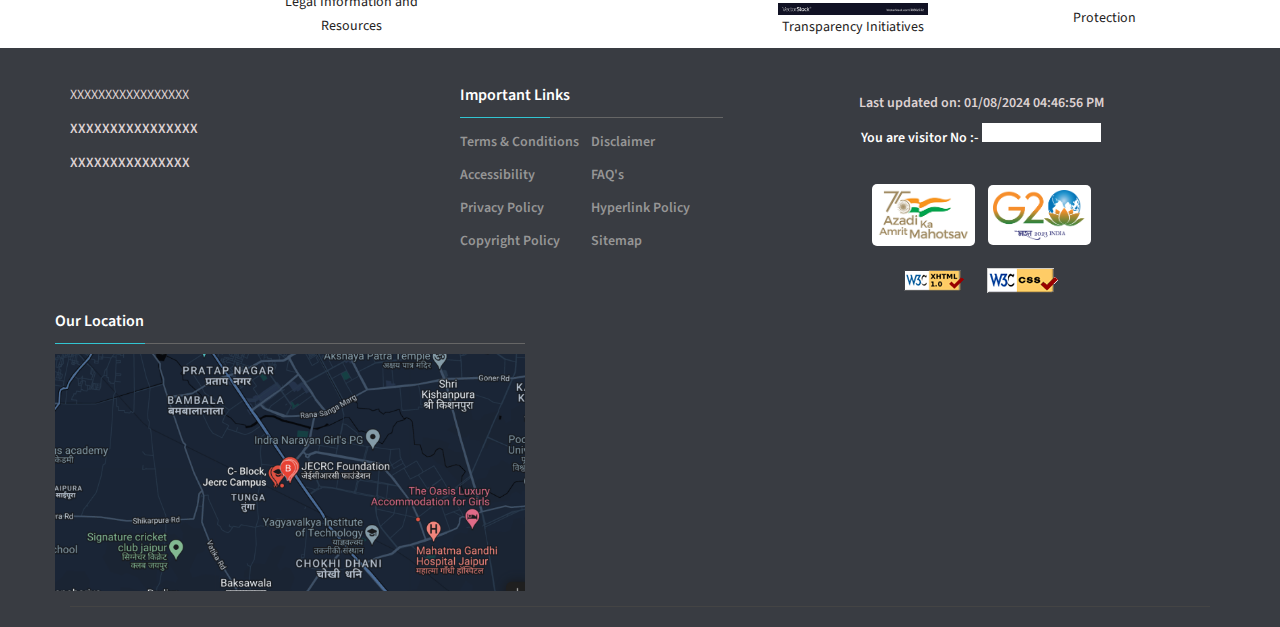
==== commit 48d349a1: "Update index.html" ====
--- a/index.html
+++ b/index.html
@@ -632,15 +632,15 @@
 
 
     <div style=" height: 120px; width: 110px; margin-right:35px;  ">    <img src="bgt21.png">
-        <p>Embezzlement</p></div>
+        <p>Chatbot Services</p></div>
     <div style=" height: 150px; width: 150px; margin-right:35px; ">    <img src="bgt22.jpg">
-        <p>extortion</p></div>
-    <div style=" height: 150px; width: 150px;  margin-right:35px;">     <img src="bgt22.jpg">
-        <p>Pds diversion</p></div>
+        <p>Legal Information and Resources</p></div>
+    <div style=" height: 150px; width: 150px;  margin-right:35px;">     <img src="bgt26.webp">
+        <p>Educational Content</p></div>
     <div style=" height: 150px; width: 150px; margin-right:35px; ">    <img src="bgt24.jpg">
-        <p>Judiciary dealy</p></div>
+        <p>Transparency Initiatives</p></div>
         <div style=" height: 150px; width: 150px; margin-right:35px; ">    <img src="bgt25.jpg">
-            <p>Forgery & documentation fraud</p>
+            <p>Whistleblower Protection</p>
 </div>
         
     </div>
